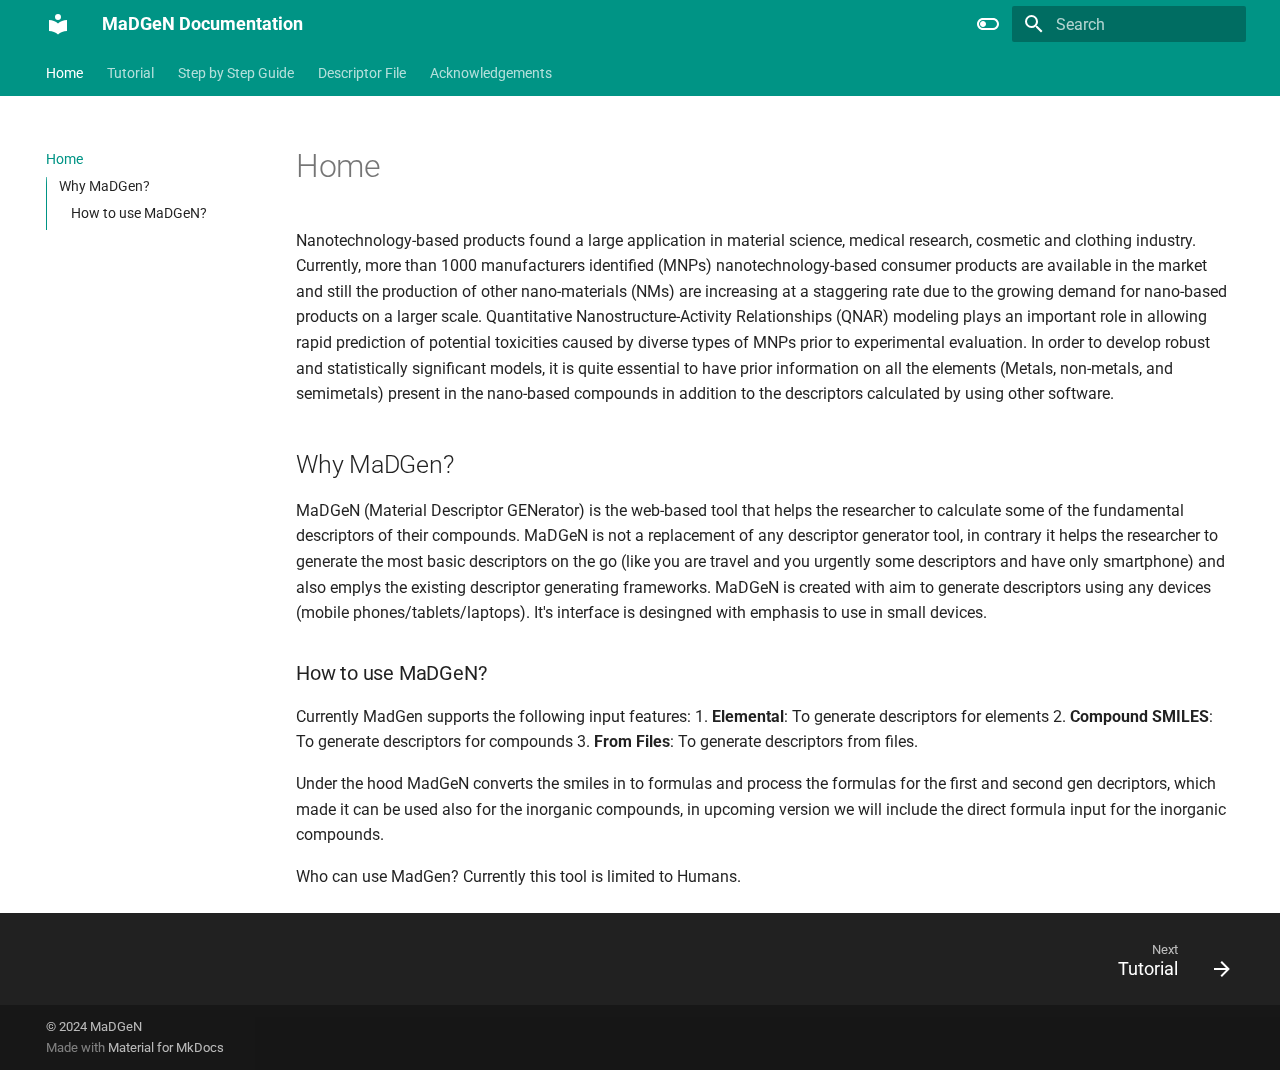
==== index.html @ 638ff525 "Deployed bf3b79b with MkDocs version: 1.6.0" ====
<!doctype html>
<html lang="en" class="no-js">
  <head>
    
      <meta charset="utf-8">
      <meta name="viewport" content="width=device-width,initial-scale=1">
      
      
      
      
      
        <link rel="next" href="tutorial/">
      
      
      <link rel="icon" href="assets/images/favicon.png">
      <meta name="generator" content="mkdocs-1.6.0, mkdocs-material-9.5.33">
    
    
      
        <title>MaDGeN Documentation</title>
      
    
    
      <link rel="stylesheet" href="assets/stylesheets/main.3cba04c6.min.css">
      
        
        <link rel="stylesheet" href="assets/stylesheets/palette.06af60db.min.css">
      
      


    
    
      
    
    
      
        
        
        <link rel="preconnect" href="https://fonts.gstatic.com" crossorigin>
        <link rel="stylesheet" href="https://fonts.googleapis.com/css?family=Roboto:300,300i,400,400i,700,700i%7CRoboto+Mono:400,400i,700,700i&display=fallback">
        <style>:root{--md-text-font:"Roboto";--md-code-font:"Roboto Mono"}</style>
      
    
    
    <script>__md_scope=new URL(".",location),__md_hash=e=>[...e].reduce((e,_)=>(e<<5)-e+_.charCodeAt(0),0),__md_get=(e,_=localStorage,t=__md_scope)=>JSON.parse(_.getItem(t.pathname+"."+e)),__md_set=(e,_,t=localStorage,a=__md_scope)=>{try{t.setItem(a.pathname+"."+e,JSON.stringify(_))}catch(e){}}</script>
    
      

    
    
    
  </head>
  
  
    
    
      
    
    
    
    
    <body dir="ltr" data-md-color-scheme="default" data-md-color-primary="teal" data-md-color-accent="purple">
  
    
    <input class="md-toggle" data-md-toggle="drawer" type="checkbox" id="__drawer" autocomplete="off">
    <input class="md-toggle" data-md-toggle="search" type="checkbox" id="__search" autocomplete="off">
    <label class="md-overlay" for="__drawer"></label>
    <div data-md-component="skip">
      
        
        <a href="#why-madgen" class="md-skip">
          Skip to content
        </a>
      
    </div>
    <div data-md-component="announce">
      
    </div>
    
    
      

<header class="md-header" data-md-component="header">
  <nav class="md-header__inner md-grid" aria-label="Header">
    <a href="." title="MaDGeN Documentation" class="md-header__button md-logo" aria-label="MaDGeN Documentation" data-md-component="logo">
      
  
  <svg xmlns="http://www.w3.org/2000/svg" viewBox="0 0 24 24"><path d="M12 8a3 3 0 0 0 3-3 3 3 0 0 0-3-3 3 3 0 0 0-3 3 3 3 0 0 0 3 3m0 3.54C9.64 9.35 6.5 8 3 8v11c3.5 0 6.64 1.35 9 3.54 2.36-2.19 5.5-3.54 9-3.54V8c-3.5 0-6.64 1.35-9 3.54Z"/></svg>

    </a>
    <label class="md-header__button md-icon" for="__drawer">
      
      <svg xmlns="http://www.w3.org/2000/svg" viewBox="0 0 24 24"><path d="M3 6h18v2H3V6m0 5h18v2H3v-2m0 5h18v2H3v-2Z"/></svg>
    </label>
    <div class="md-header__title" data-md-component="header-title">
      <div class="md-header__ellipsis">
        <div class="md-header__topic">
          <span class="md-ellipsis">
            MaDGeN Documentation
          </span>
        </div>
        <div class="md-header__topic" data-md-component="header-topic">
          <span class="md-ellipsis">
            
              Home
            
          </span>
        </div>
      </div>
    </div>
    
      
        <form class="md-header__option" data-md-component="palette">
  
    
    
    
    <input class="md-option" data-md-color-media="" data-md-color-scheme="default" data-md-color-primary="teal" data-md-color-accent="purple"  aria-label="Switch to dark mode"  type="radio" name="__palette" id="__palette_0">
    
      <label class="md-header__button md-icon" title="Switch to dark mode" for="__palette_1" hidden>
        <svg xmlns="http://www.w3.org/2000/svg" viewBox="0 0 24 24"><path d="M17 6H7c-3.31 0-6 2.69-6 6s2.69 6 6 6h10c3.31 0 6-2.69 6-6s-2.69-6-6-6zm0 10H7c-2.21 0-4-1.79-4-4s1.79-4 4-4h10c2.21 0 4 1.79 4 4s-1.79 4-4 4zM7 9c-1.66 0-3 1.34-3 3s1.34 3 3 3 3-1.34 3-3-1.34-3-3-3z"/></svg>
      </label>
    
  
    
    
    
    <input class="md-option" data-md-color-media="" data-md-color-scheme="slate" data-md-color-primary="teal" data-md-color-accent="lime"  aria-label="Switch to light mode"  type="radio" name="__palette" id="__palette_1">
    
      <label class="md-header__button md-icon" title="Switch to light mode" for="__palette_0" hidden>
        <svg xmlns="http://www.w3.org/2000/svg" viewBox="0 0 24 24"><path d="M17 7H7a5 5 0 0 0-5 5 5 5 0 0 0 5 5h10a5 5 0 0 0 5-5 5 5 0 0 0-5-5m0 8a3 3 0 0 1-3-3 3 3 0 0 1 3-3 3 3 0 0 1 3 3 3 3 0 0 1-3 3Z"/></svg>
      </label>
    
  
</form>
      
    
    
      <script>var media,input,key,value,palette=__md_get("__palette");if(palette&&palette.color){"(prefers-color-scheme)"===palette.color.media&&(media=matchMedia("(prefers-color-scheme: light)"),input=document.querySelector(media.matches?"[data-md-color-media='(prefers-color-scheme: light)']":"[data-md-color-media='(prefers-color-scheme: dark)']"),palette.color.media=input.getAttribute("data-md-color-media"),palette.color.scheme=input.getAttribute("data-md-color-scheme"),palette.color.primary=input.getAttribute("data-md-color-primary"),palette.color.accent=input.getAttribute("data-md-color-accent"));for([key,value]of Object.entries(palette.color))document.body.setAttribute("data-md-color-"+key,value)}</script>
    
    
    
      <label class="md-header__button md-icon" for="__search">
        
        <svg xmlns="http://www.w3.org/2000/svg" viewBox="0 0 24 24"><path d="M9.5 3A6.5 6.5 0 0 1 16 9.5c0 1.61-.59 3.09-1.56 4.23l.27.27h.79l5 5-1.5 1.5-5-5v-.79l-.27-.27A6.516 6.516 0 0 1 9.5 16 6.5 6.5 0 0 1 3 9.5 6.5 6.5 0 0 1 9.5 3m0 2C7 5 5 7 5 9.5S7 14 9.5 14 14 12 14 9.5 12 5 9.5 5Z"/></svg>
      </label>
      <div class="md-search" data-md-component="search" role="dialog">
  <label class="md-search__overlay" for="__search"></label>
  <div class="md-search__inner" role="search">
    <form class="md-search__form" name="search">
      <input type="text" class="md-search__input" name="query" aria-label="Search" placeholder="Search" autocapitalize="off" autocorrect="off" autocomplete="off" spellcheck="false" data-md-component="search-query" required>
      <label class="md-search__icon md-icon" for="__search">
        
        <svg xmlns="http://www.w3.org/2000/svg" viewBox="0 0 24 24"><path d="M9.5 3A6.5 6.5 0 0 1 16 9.5c0 1.61-.59 3.09-1.56 4.23l.27.27h.79l5 5-1.5 1.5-5-5v-.79l-.27-.27A6.516 6.516 0 0 1 9.5 16 6.5 6.5 0 0 1 3 9.5 6.5 6.5 0 0 1 9.5 3m0 2C7 5 5 7 5 9.5S7 14 9.5 14 14 12 14 9.5 12 5 9.5 5Z"/></svg>
        
        <svg xmlns="http://www.w3.org/2000/svg" viewBox="0 0 24 24"><path d="M20 11v2H8l5.5 5.5-1.42 1.42L4.16 12l7.92-7.92L13.5 5.5 8 11h12Z"/></svg>
      </label>
      <nav class="md-search__options" aria-label="Search">
        
        <button type="reset" class="md-search__icon md-icon" title="Clear" aria-label="Clear" tabindex="-1">
          
          <svg xmlns="http://www.w3.org/2000/svg" viewBox="0 0 24 24"><path d="M19 6.41 17.59 5 12 10.59 6.41 5 5 6.41 10.59 12 5 17.59 6.41 19 12 13.41 17.59 19 19 17.59 13.41 12 19 6.41Z"/></svg>
        </button>
      </nav>
      
        <div class="md-search__suggest" data-md-component="search-suggest"></div>
      
    </form>
    <div class="md-search__output">
      <div class="md-search__scrollwrap" tabindex="0" data-md-scrollfix>
        <div class="md-search-result" data-md-component="search-result">
          <div class="md-search-result__meta">
            Initializing search
          </div>
          <ol class="md-search-result__list" role="presentation"></ol>
        </div>
      </div>
    </div>
  </div>
</div>
    
    
  </nav>
  
</header>
    
    <div class="md-container" data-md-component="container">
      
      
        
          
            
<nav class="md-tabs" aria-label="Tabs" data-md-component="tabs">
  <div class="md-grid">
    <ul class="md-tabs__list">
      
        
  
  
    
  
  
    <li class="md-tabs__item md-tabs__item--active">
      <a href="." class="md-tabs__link">
        
  
    
  
  Home

      </a>
    </li>
  

      
        
  
  
  
    <li class="md-tabs__item">
      <a href="tutorial/" class="md-tabs__link">
        
  
    
  
  Tutorial

      </a>
    </li>
  

      
        
  
  
  
    <li class="md-tabs__item">
      <a href="stepguide/" class="md-tabs__link">
        
  
    
  
  Step by Step Guide

      </a>
    </li>
  

      
        
  
  
  
    <li class="md-tabs__item">
      <a href="descriptorfile/" class="md-tabs__link">
        
  
    
  
  Descriptor File

      </a>
    </li>
  

      
        
  
  
  
    <li class="md-tabs__item">
      <a href="acknowledgements/" class="md-tabs__link">
        
  
    
  
  Acknowledgements

      </a>
    </li>
  

      
    </ul>
  </div>
</nav>
          
        
      
      <main class="md-main" data-md-component="main">
        <div class="md-main__inner md-grid">
          
            
              
              <div class="md-sidebar md-sidebar--primary" data-md-component="sidebar" data-md-type="navigation" >
                <div class="md-sidebar__scrollwrap">
                  <div class="md-sidebar__inner">
                    


  


  

<nav class="md-nav md-nav--primary md-nav--lifted md-nav--integrated" aria-label="Navigation" data-md-level="0">
  <label class="md-nav__title" for="__drawer">
    <a href="." title="MaDGeN Documentation" class="md-nav__button md-logo" aria-label="MaDGeN Documentation" data-md-component="logo">
      
  
  <svg xmlns="http://www.w3.org/2000/svg" viewBox="0 0 24 24"><path d="M12 8a3 3 0 0 0 3-3 3 3 0 0 0-3-3 3 3 0 0 0-3 3 3 3 0 0 0 3 3m0 3.54C9.64 9.35 6.5 8 3 8v11c3.5 0 6.64 1.35 9 3.54 2.36-2.19 5.5-3.54 9-3.54V8c-3.5 0-6.64 1.35-9 3.54Z"/></svg>

    </a>
    MaDGeN Documentation
  </label>
  
  <ul class="md-nav__list" data-md-scrollfix>
    
      
      
  
  
    
  
  
  
    <li class="md-nav__item md-nav__item--active">
      
      <input class="md-nav__toggle md-toggle" type="checkbox" id="__toc">
      
      
      
        <label class="md-nav__link md-nav__link--active" for="__toc">
          
  
  <span class="md-ellipsis">
    Home
  </span>
  

          <span class="md-nav__icon md-icon"></span>
        </label>
      
      <a href="." class="md-nav__link md-nav__link--active">
        
  
  <span class="md-ellipsis">
    Home
  </span>
  

      </a>
      
        

<nav class="md-nav md-nav--secondary" aria-label="Table of contents">
  
  
  
  
    <label class="md-nav__title" for="__toc">
      <span class="md-nav__icon md-icon"></span>
      Table of contents
    </label>
    <ul class="md-nav__list" data-md-component="toc" data-md-scrollfix>
      
        <li class="md-nav__item">
  <a href="#why-madgen" class="md-nav__link">
    <span class="md-ellipsis">
      Why MaDGen?
    </span>
  </a>
  
    <nav class="md-nav" aria-label="Why MaDGen?">
      <ul class="md-nav__list">
        
          <li class="md-nav__item">
  <a href="#how-to-use-madgen" class="md-nav__link">
    <span class="md-ellipsis">
      How to use MaDGeN?
    </span>
  </a>
  
</li>
        
      </ul>
    </nav>
  
</li>
      
    </ul>
  
</nav>
      
    </li>
  

    
      
      
  
  
  
  
    <li class="md-nav__item">
      <a href="tutorial/" class="md-nav__link">
        
  
  <span class="md-ellipsis">
    Tutorial
  </span>
  

      </a>
    </li>
  

    
      
      
  
  
  
  
    <li class="md-nav__item">
      <a href="stepguide/" class="md-nav__link">
        
  
  <span class="md-ellipsis">
    Step by Step Guide
  </span>
  

      </a>
    </li>
  

    
      
      
  
  
  
  
    <li class="md-nav__item">
      <a href="descriptorfile/" class="md-nav__link">
        
  
  <span class="md-ellipsis">
    Descriptor File
  </span>
  

      </a>
    </li>
  

    
      
      
  
  
  
  
    <li class="md-nav__item">
      <a href="acknowledgements/" class="md-nav__link">
        
  
  <span class="md-ellipsis">
    Acknowledgements
  </span>
  

      </a>
    </li>
  

    
  </ul>
</nav>
                  </div>
                </div>
              </div>
            
            
          
          
            <div class="md-content" data-md-component="content">
              <article class="md-content__inner md-typeset">
                
                  


  <h1>Home</h1>

<p>Nanotechnology-based products found a large application in material science,
medical research, cosmetic and clothing industry. Currently, more than 1000 manufacturers
identified (MNPs) nanotechnology-based consumer products are available in the market and still
the production of other nano-materials (NMs) are increasing at a staggering rate due to the growing
demand for nano-based products on a larger scale. Quantitative Nanostructure-Activity
Relationships (QNAR) modeling plays an important role in allowing rapid prediction of potential
toxicities caused by diverse types of MNPs prior to experimental evaluation. In order to
develop robust and statistically significant models, it is quite essential to have prior
information on all the elements (Metals, non-metals, and semimetals) present in the nano-based
compounds in addition to the descriptors calculated by using other software.</p>
<h2 id="why-madgen">Why MaDGen?</h2>
<p>MaDGeN (Material Descriptor GENerator) is the web-based tool that helps the researcher to calculate some of the fundamental descriptors of their compounds. MaDGeN is not a replacement of any descriptor generator tool, in contrary it helps the researcher to generate the most basic descriptors on the go (like you are travel and you urgently some descriptors and have only smartphone) and also emplys the existing descriptor generating frameworks.
MaDGeN is created with aim to generate descriptors using any devices (mobile phones/tablets/laptops). It's interface is desingned with emphasis to use in small devices.</p>
<h3 id="how-to-use-madgen">How to use MaDGeN?</h3>
<p>Currently MadGen supports the following input features:
1. <strong>Elemental</strong>: To generate descriptors for elements
2. <strong>Compound SMILES</strong>: To generate descriptors for compounds
3. <strong>From Files</strong>: To generate descriptors from files.</p>
<p>Under the hood MadGeN converts the smiles in to formulas and process the formulas for the first and second gen decriptors, which made it can be used also for the inorganic compounds, in upcoming version we will include the direct formula input for the inorganic compounds.</p>
<p>Who can use MadGen?
Currently this tool is limited to Humans.</p>












                
              </article>
            </div>
          
          
  <script>var tabs=__md_get("__tabs");if(Array.isArray(tabs))e:for(var set of document.querySelectorAll(".tabbed-set")){var tab,labels=set.querySelector(".tabbed-labels");for(tab of tabs)for(var label of labels.getElementsByTagName("label"))if(label.innerText.trim()===tab){var input=document.getElementById(label.htmlFor);input.checked=!0;continue e}}</script>

<script>var target=document.getElementById(location.hash.slice(1));target&&target.name&&(target.checked=target.name.startsWith("__tabbed_"))</script>
        </div>
        
          <button type="button" class="md-top md-icon" data-md-component="top" hidden>
  
  <svg xmlns="http://www.w3.org/2000/svg" viewBox="0 0 24 24"><path d="M13 20h-2V8l-5.5 5.5-1.42-1.42L12 4.16l7.92 7.92-1.42 1.42L13 8v12Z"/></svg>
  Back to top
</button>
        
      </main>
      
        <footer class="md-footer">
  
    
      
      <nav class="md-footer__inner md-grid" aria-label="Footer" >
        
        
          
          <a href="tutorial/" class="md-footer__link md-footer__link--next" aria-label="Next: Tutorial">
            <div class="md-footer__title">
              <span class="md-footer__direction">
                Next
              </span>
              <div class="md-ellipsis">
                Tutorial
              </div>
            </div>
            <div class="md-footer__button md-icon">
              
              <svg xmlns="http://www.w3.org/2000/svg" viewBox="0 0 24 24"><path d="M4 11v2h12l-5.5 5.5 1.42 1.42L19.84 12l-7.92-7.92L10.5 5.5 16 11H4Z"/></svg>
            </div>
          </a>
        
      </nav>
    
  
  <div class="md-footer-meta md-typeset">
    <div class="md-footer-meta__inner md-grid">
      <div class="md-copyright">
  
    <div class="md-copyright__highlight">
      &copy; 2024 <a href="" target="_blank" rel="noopener">MaDGeN</a>

    </div>
  
  
    Made with
    <a href="https://squidfunk.github.io/mkdocs-material/" target="_blank" rel="noopener">
      Material for MkDocs
    </a>
  
</div>
      
    </div>
  </div>
</footer>
      
    </div>
    <div class="md-dialog" data-md-component="dialog">
      <div class="md-dialog__inner md-typeset"></div>
    </div>
    
    
    <script id="__config" type="application/json">{"base": ".", "features": ["navigation.tabs", "navigation.sections", "navigation.footer", "toc.integrate", "navigation.top", "search.suggest", "search.highlight", "header.autohide", "announce.dismiss", "content.tabs.link", "content.code.annotation", "content.code.copy"], "search": "assets/javascripts/workers/search.b8dbb3d2.min.js", "translations": {"clipboard.copied": "Copied to clipboard", "clipboard.copy": "Copy to clipboard", "search.result.more.one": "1 more on this page", "search.result.more.other": "# more on this page", "search.result.none": "No matching documents", "search.result.one": "1 matching document", "search.result.other": "# matching documents", "search.result.placeholder": "Type to start searching", "search.result.term.missing": "Missing", "select.version": "Select version"}}</script>
    
    
      <script src="assets/javascripts/bundle.af256bd8.min.js"></script>
      
    
  </body>
</html>
---- assets/stylesheets/main.3cba04c6.min.css ----
@charset "UTF-8";html{-webkit-text-size-adjust:none;-moz-text-size-adjust:none;text-size-adjust:none;box-sizing:border-box}*,:after,:before{box-sizing:inherit}@media (prefers-reduced-motion){*,:after,:before{transition:none!important}}body{margin:0}a,button,input,label{-webkit-tap-highlight-color:transparent}a{color:inherit;text-decoration:none}hr{border:0;box-sizing:initial;display:block;height:.05rem;overflow:visible;padding:0}small{font-size:80%}sub,sup{line-height:1em}img{border-style:none}table{border-collapse:initial;border-spacing:0}td,th{font-weight:400;vertical-align:top}button{background:#0000;border:0;font-family:inherit;font-size:inherit;margin:0;padding:0}input{border:0;outline:none}:root{--md-primary-fg-color:#4051b5;--md-primary-fg-color--light:#5d6cc0;--md-primary-fg-color--dark:#303fa1;--md-primary-bg-color:#fff;--md-primary-bg-color--light:#ffffffb3;--md-accent-fg-color:#526cfe;--md-accent-fg-color--transparent:#526cfe1a;--md-accent-bg-color:#fff;--md-accent-bg-color--light:#ffffffb3}[data-md-color-scheme=default]{color-scheme:light}[data-md-color-scheme=default] img[src$="#gh-dark-mode-only"],[data-md-color-scheme=default] img[src$="#only-dark"]{display:none}:root,[data-md-color-scheme=default]{--md-hue:225deg;--md-default-fg-color:#000000de;--md-default-fg-color--light:#0000008a;--md-default-fg-color--lighter:#00000052;--md-default-fg-color--lightest:#00000012;--md-default-bg-color:#fff;--md-default-bg-color--light:#ffffffb3;--md-default-bg-color--lighter:#ffffff4d;--md-default-bg-color--lightest:#ffffff1f;--md-code-fg-color:#36464e;--md-code-bg-color:#f5f5f5;--md-code-hl-color:#4287ff;--md-code-hl-color--light:#4287ff1a;--md-code-hl-number-color:#d52a2a;--md-code-hl-special-color:#db1457;--md-code-hl-function-color:#a846b9;--md-code-hl-constant-color:#6e59d9;--md-code-hl-keyword-color:#3f6ec6;--md-code-hl-string-color:#1c7d4d;--md-code-hl-name-color:var(--md-code-fg-color);--md-code-hl-operator-color:var(--md-default-fg-color--light);--md-code-hl-punctuation-color:var(--md-default-fg-color--light);--md-code-hl-comment-color:var(--md-default-fg-color--light);--md-code-hl-generic-color:var(--md-default-fg-color--light);--md-code-hl-variable-color:var(--md-default-fg-color--light);--md-typeset-color:var(--md-default-fg-color);--md-typeset-a-color:var(--md-primary-fg-color);--md-typeset-del-color:#f5503d26;--md-typeset-ins-color:#0bd57026;--md-typeset-kbd-color:#fafafa;--md-typeset-kbd-accent-color:#fff;--md-typeset-kbd-border-color:#b8b8b8;--md-typeset-mark-color:#ffff0080;--md-typeset-table-color:#0000001f;--md-typeset-table-color--light:rgba(0,0,0,.035);--md-admonition-fg-color:var(--md-default-fg-color);--md-admonition-bg-color:var(--md-default-bg-color);--md-warning-fg-color:#000000de;--md-warning-bg-color:#ff9;--md-footer-fg-color:#fff;--md-footer-fg-color--light:#ffffffb3;--md-footer-fg-color--lighter:#ffffff73;--md-footer-bg-color:#000000de;--md-footer-bg-color--dark:#00000052;--md-shadow-z1:0 0.2rem 0.5rem #0000000d,0 0 0.05rem #0000001a;--md-shadow-z2:0 0.2rem 0.5rem #0000001a,0 0 0.05rem #00000040;--md-shadow-z3:0 0.2rem 0.5rem #0003,0 0 0.05rem #00000059}.md-icon svg{fill:currentcolor;display:block;height:1.2rem;width:1.2rem}body{-webkit-font-smoothing:antialiased;-moz-osx-font-smoothing:grayscale;--md-text-font-family:var(--md-text-font,_),-apple-system,BlinkMacSystemFont,Helvetica,Arial,sans-serif;--md-code-font-family:var(--md-code-font,_),SFMono-Regular,Consolas,Menlo,monospace}aside,body,input{font-feature-settings:"kern","liga";color:var(--md-typeset-color);font-family:var(--md-text-font-family)}code,kbd,pre{font-feature-settings:"kern";font-family:var(--md-code-font-family)}:root{--md-typeset-table-sort-icon:url('data:image/svg+xml;charset=utf-8,<svg xmlns="http://www.w3.org/2000/svg" viewBox="0 0 24 24"><path d="m18 21-4-4h3V7h-3l4-4 4 4h-3v10h3M2 19v-2h10v2M2 13v-2h7v2M2 7V5h4v2H2Z"/></svg>');--md-typeset-table-sort-icon--asc:url('data:image/svg+xml;charset=utf-8,<svg xmlns="http://www.w3.org/2000/svg" viewBox="0 0 24 24"><path d="M19 17h3l-4 4-4-4h3V3h2M2 17h10v2H2M6 5v2H2V5m0 6h7v2H2v-2Z"/></svg>');--md-typeset-table-sort-icon--desc:url('data:image/svg+xml;charset=utf-8,<svg xmlns="http://www.w3.org/2000/svg" viewBox="0 0 24 24"><path d="M19 7h3l-4-4-4 4h3v14h2M2 17h10v2H2M6 5v2H2V5m0 6h7v2H2v-2Z"/></svg>')}.md-typeset{-webkit-print-color-adjust:exact;color-adjust:exact;font-size:.8rem;line-height:1.6}@media print{.md-typeset{font-size:.68rem}}.md-typeset blockquote,.md-typeset dl,.md-typeset figure,.md-typeset ol,.md-typeset pre,.md-typeset ul{margin-bottom:1em;margin-top:1em}.md-typeset h1{color:var(--md-default-fg-color--light);font-size:2em;line-height:1.3;margin:0 0 1.25em}.md-typeset h1,.md-typeset h2{font-weight:300;letter-spacing:-.01em}.md-typeset h2{font-size:1.5625em;line-height:1.4;margin:1.6em 0 .64em}.md-typeset h3{font-size:1.25em;font-weight:400;letter-spacing:-.01em;line-height:1.5;margin:1.6em 0 .8em}.md-typeset h2+h3{margin-top:.8em}.md-typeset h4{font-weight:700;letter-spacing:-.01em;margin:1em 0}.md-typeset h5,.md-typeset h6{color:var(--md-default-fg-color--light);font-size:.8em;font-weight:700;letter-spacing:-.01em;margin:1.25em 0}.md-typeset h5{text-transform:uppercase}.md-typeset hr{border-bottom:.05rem solid var(--md-default-fg-color--lightest);display:flow-root;margin:1.5em 0}.md-typeset a{color:var(--md-typeset-a-color);word-break:break-word}.md-typeset a,.md-typeset a:before{transition:color 125ms}.md-typeset a:focus,.md-typeset a:hover{color:var(--md-accent-fg-color)}.md-typeset a:focus code,.md-typeset a:hover code{background-color:var(--md-accent-fg-color--transparent)}.md-typeset a code{color:currentcolor;transition:background-color 125ms}.md-typeset a.focus-visible{outline-color:var(--md-accent-fg-color);outline-offset:.2rem}.md-typeset code,.md-typeset kbd,.md-typeset pre{color:var(--md-code-fg-color);direction:ltr;font-variant-ligatures:none}@media print{.md-typeset code,.md-typeset kbd,.md-typeset pre{white-space:pre-wrap}}.md-typeset code{background-color:var(--md-code-bg-color);border-radius:.1rem;-webkit-box-decoration-break:clone;box-decoration-break:clone;font-size:.85em;padding:0 .2941176471em;word-break:break-word}.md-typeset code:not(.focus-visible){-webkit-tap-highlight-color:transparent;outline:none}.md-typeset pre{display:flow-root;line-height:1.4;position:relative}.md-typeset pre>code{-webkit-box-decoration-break:slice;box-decoration-break:slice;box-shadow:none;display:block;margin:0;outline-color:var(--md-accent-fg-color);overflow:auto;padding:.7720588235em 1.1764705882em;scrollbar-color:var(--md-default-fg-color--lighter) #0000;scrollbar-width:thin;touch-action:auto;word-break:normal}.md-typeset pre>code:hover{scrollbar-color:var(--md-accent-fg-color) #0000}.md-typeset pre>code::-webkit-scrollbar{height:.2rem;width:.2rem}.md-typeset pre>code::-webkit-scrollbar-thumb{background-color:var(--md-default-fg-color--lighter)}.md-typeset pre>code::-webkit-scrollbar-thumb:hover{background-color:var(--md-accent-fg-color)}.md-typeset kbd{background-color:var(--md-typeset-kbd-color);border-radius:.1rem;box-shadow:0 .1rem 0 .05rem var(--md-typeset-kbd-border-color),0 .1rem 0 var(--md-typeset-kbd-border-color),0 -.1rem .2rem var(--md-typeset-kbd-accent-color) inset;color:var(--md-default-fg-color);display:inline-block;font-size:.75em;padding:0 .6666666667em;vertical-align:text-top;word-break:break-word}.md-typeset mark{background-color:var(--md-typeset-mark-color);-webkit-box-decoration-break:clone;box-decoration-break:clone;color:inherit;word-break:break-word}.md-typeset abbr{border-bottom:.05rem dotted var(--md-default-fg-color--light);cursor:help;text-decoration:none}.md-typeset small{opacity:.75}[dir=ltr] .md-typeset sub,[dir=ltr] .md-typeset sup{margin-left:.078125em}[dir=rtl] .md-typeset sub,[dir=rtl] .md-typeset sup{margin-right:.078125em}[dir=ltr] .md-typeset blockquote{padding-left:.6rem}[dir=rtl] .md-typeset blockquote{padding-right:.6rem}[dir=ltr] .md-typeset blockquote{border-left:.2rem solid var(--md-default-fg-color--lighter)}[dir=rtl] .md-typeset blockquote{border-right:.2rem solid var(--md-default-fg-color--lighter)}.md-typeset blockquote{color:var(--md-default-fg-color--light);margin-left:0;margin-right:0}.md-typeset ul{list-style-type:disc}[dir=ltr] .md-typeset ol,[dir=ltr] .md-typeset ul{margin-left:.625em}[dir=rtl] .md-typeset ol,[dir=rtl] .md-typeset ul{margin-right:.625em}.md-typeset ol,.md-typeset ul{padding:0}.md-typeset ol:not([hidden]),.md-typeset ul:not([hidden]){display:flow-root}.md-typeset ol ol,.md-typeset ul ol{list-style-type:lower-alpha}.md-typeset ol ol ol,.md-typeset ul ol ol{list-style-type:lower-roman}[dir=ltr] .md-typeset ol li,[dir=ltr] .md-typeset ul li{margin-left:1.25em}[dir=rtl] .md-typeset ol li,[dir=rtl] .md-typeset ul li{margin-right:1.25em}.md-typeset ol li,.md-typeset ul li{margin-bottom:.5em}.md-typeset ol li blockquote,.md-typeset ol li p,.md-typeset ul li blockquote,.md-typeset ul li p{margin:.5em 0}.md-typeset ol li:last-child,.md-typeset ul li:last-child{margin-bottom:0}[dir=ltr] .md-typeset ol li ol,[dir=ltr] .md-typeset ol li ul,[dir=ltr] .md-typeset ul li ol,[dir=ltr] .md-typeset ul li ul{margin-left:.625em}[dir=rtl] .md-typeset ol li ol,[dir=rtl] .md-typeset ol li ul,[dir=rtl] .md-typeset ul li ol,[dir=rtl] .md-typeset ul li ul{margin-right:.625em}.md-typeset ol li ol,.md-typeset ol li ul,.md-typeset ul li ol,.md-typeset ul li ul{margin-bottom:.5em;margin-top:.5em}[dir=ltr] .md-typeset dd{margin-left:1.875em}[dir=rtl] .md-typeset dd{margin-right:1.875em}.md-typeset dd{margin-bottom:1.5em;margin-top:1em}.md-typeset img,.md-typeset svg,.md-typeset video{height:auto;max-width:100%}.md-typeset img[align=left]{margin:1em 1em 1em 0}.md-typeset img[align=right]{margin:1em 0 1em 1em}.md-typeset img[align]:only-child{margin-top:0}.md-typeset figure{display:flow-root;margin:1em auto;max-width:100%;text-align:center;width:-moz-fit-content;width:fit-content}.md-typeset figure img{display:block;margin:0 auto}.md-typeset figcaption{font-style:italic;margin:1em auto;max-width:24rem}.md-typeset iframe{max-width:100%}.md-typeset table:not([class]){background-color:var(--md-default-bg-color);border:.05rem solid var(--md-typeset-table-color);border-radius:.1rem;display:inline-block;font-size:.64rem;max-width:100%;overflow:auto;touch-action:auto}@media print{.md-typeset table:not([class]){display:table}}.md-typeset table:not([class])+*{margin-top:1.5em}.md-typeset table:not([class]) td>:first-child,.md-typeset table:not([class]) th>:first-child{margin-top:0}.md-typeset table:not([class]) td>:last-child,.md-typeset table:not([class]) th>:last-child{margin-bottom:0}.md-typeset table:not([class]) td:not([align]),.md-typeset table:not([class]) th:not([align]){text-align:left}[dir=rtl] .md-typeset table:not([class]) td:not([align]),[dir=rtl] .md-typeset table:not([class]) th:not([align]){text-align:right}.md-typeset table:not([class]) th{font-weight:700;min-width:5rem;padding:.9375em 1.25em;vertical-align:top}.md-typeset table:not([class]) td{border-top:.05rem solid var(--md-typeset-table-color);padding:.9375em 1.25em;vertical-align:top}.md-typeset table:not([class]) tbody tr{transition:background-color 125ms}.md-typeset table:not([class]) tbody tr:hover{background-color:var(--md-typeset-table-color--light);box-shadow:0 .05rem 0 var(--md-default-bg-color) inset}.md-typeset table:not([class]) a{word-break:normal}.md-typeset table th[role=columnheader]{cursor:pointer}[dir=ltr] .md-typeset table th[role=columnheader]:after{margin-left:.5em}[dir=rtl] .md-typeset table th[role=columnheader]:after{margin-right:.5em}.md-typeset table th[role=columnheader]:after{content:"";display:inline-block;height:1.2em;-webkit-mask-image:var(--md-typeset-table-sort-icon);mask-image:var(--md-typeset-table-sort-icon);-webkit-mask-repeat:no-repeat;mask-repeat:no-repeat;-webkit-mask-size:contain;mask-size:contain;transition:background-color 125ms;vertical-align:text-bottom;width:1.2em}.md-typeset table th[role=columnheader]:hover:after{background-color:var(--md-default-fg-color--lighter)}.md-typeset table th[role=columnheader][aria-sort=ascending]:after{background-color:var(--md-default-fg-color--light);-webkit-mask-image:var(--md-typeset-table-sort-icon--asc);mask-image:var(--md-typeset-table-sort-icon--asc)}.md-typeset table th[role=columnheader][aria-sort=descending]:after{background-color:var(--md-default-fg-color--light);-webkit-mask-image:var(--md-typeset-table-sort-icon--desc);mask-image:var(--md-typeset-table-sort-icon--desc)}.md-typeset__scrollwrap{margin:1em -.8rem;overflow-x:auto;touch-action:auto}.md-typeset__table{display:inline-block;margin-bottom:.5em;padding:0 .8rem}@media print{.md-typeset__table{display:block}}html .md-typeset__table table{display:table;margin:0;overflow:hidden;width:100%}@media screen and (max-width:44.984375em){.md-content__inner>pre{margin:1em -.8rem}.md-content__inner>pre code{border-radius:0}}.md-typeset .md-author{border-radius:100%;display:block;flex-shrink:0;height:1.6rem;overflow:hidden;position:relative;transition:color 125ms,transform 125ms;width:1.6rem}.md-typeset .md-author img{display:block}.md-typeset .md-author--more{background:var(--md-default-fg-color--lightest);color:var(--md-default-fg-color--lighter);font-size:.6rem;font-weight:700;line-height:1.6rem;text-align:center}.md-typeset .md-author--long{height:2.4rem;width:2.4rem}.md-typeset a.md-author{transform:scale(1)}.md-typeset a.md-author img{border-radius:100%;filter:grayscale(100%) opacity(75%);transition:filter 125ms}.md-typeset a.md-author:focus,.md-typeset a.md-author:hover{transform:scale(1.1);z-index:1}.md-typeset a.md-author:focus img,.md-typeset a.md-author:hover img{filter:grayscale(0)}.md-banner{background-color:var(--md-footer-bg-color);color:var(--md-footer-fg-color);overflow:auto}@media print{.md-banner{display:none}}.md-banner--warning{background-color:var(--md-warning-bg-color);color:var(--md-warning-fg-color)}.md-banner__inner{font-size:.7rem;margin:.6rem auto;padding:0 .8rem}[dir=ltr] .md-banner__button{float:right}[dir=rtl] .md-banner__button{float:left}.md-banner__button{color:inherit;cursor:pointer;transition:opacity .25s}.no-js .md-banner__button{display:none}.md-banner__button:hover{opacity:.7}html{font-size:125%;height:100%;overflow-x:hidden}@media screen and (min-width:100em){html{font-size:137.5%}}@media screen and (min-width:125em){html{font-size:150%}}body{background-color:var(--md-default-bg-color);display:flex;flex-direction:column;font-size:.5rem;min-height:100%;position:relative;width:100%}@media print{body{display:block}}@media screen and (max-width:59.984375em){body[data-md-scrolllock]{position:fixed}}.md-grid{margin-left:auto;margin-right:auto;max-width:61rem}.md-container{display:flex;flex-direction:column;flex-grow:1}@media print{.md-container{display:block}}.md-main{flex-grow:1}.md-main__inner{display:flex;height:100%;margin-top:1.5rem}.md-ellipsis{overflow:hidden;text-overflow:ellipsis}.md-toggle{display:none}.md-option{height:0;opacity:0;position:absolute;width:0}.md-option:checked+label:not([hidden]){display:block}.md-option.focus-visible+label{outline-color:var(--md-accent-fg-color);outline-style:auto}.md-skip{background-color:var(--md-default-fg-color);border-radius:.1rem;color:var(--md-default-bg-color);font-size:.64rem;margin:.5rem;opacity:0;outline-color:var(--md-accent-fg-color);padding:.3rem .5rem;position:fixed;transform:translateY(.4rem);z-index:-1}.md-skip:focus{opacity:1;transform:translateY(0);transition:transform .25s cubic-bezier(.4,0,.2,1),opacity 175ms 75ms;z-index:10}@page{margin:25mm}:root{--md-clipboard-icon:url('data:image/svg+xml;charset=utf-8,<svg xmlns="http://www.w3.org/2000/svg" viewBox="0 0 24 24"><path d="M19 21H8V7h11m0-2H8a2 2 0 0 0-2 2v14a2 2 0 0 0 2 2h11a2 2 0 0 0 2-2V7a2 2 0 0 0-2-2m-3-4H4a2 2 0 0 0-2 2v14h2V3h12V1Z"/></svg>')}.md-clipboard{border-radius:.1rem;color:var(--md-default-fg-color--lightest);cursor:pointer;height:1.5em;outline-color:var(--md-accent-fg-color);outline-offset:.1rem;position:absolute;right:.5em;top:.5em;transition:color .25s;width:1.5em;z-index:1}@media print{.md-clipboard{display:none}}.md-clipboard:not(.focus-visible){-webkit-tap-highlight-color:transparent;outline:none}:hover>.md-clipboard{color:var(--md-default-fg-color--light)}.md-clipboard:focus,.md-clipboard:hover{color:var(--md-accent-fg-color)}.md-clipboard:after{background-color:currentcolor;content:"";display:block;height:1.125em;margin:0 auto;-webkit-mask-image:var(--md-clipboard-icon);mask-image:var(--md-clipboard-icon);-webkit-mask-position:center;mask-position:center;-webkit-mask-repeat:no-repeat;mask-repeat:no-repeat;-webkit-mask-size:contain;mask-size:contain;width:1.125em}.md-clipboard--inline{cursor:pointer}.md-clipboard--inline code{transition:color .25s,background-color .25s}.md-clipboard--inline:focus code,.md-clipboard--inline:hover code{background-color:var(--md-accent-fg-color--transparent);color:var(--md-accent-fg-color)}.md-typeset .md-code__content{display:grid}@keyframes consent{0%{opacity:0;transform:translateY(100%)}to{opacity:1;transform:translateY(0)}}@keyframes overlay{0%{opacity:0}to{opacity:1}}.md-consent__overlay{animation:overlay .25s both;-webkit-backdrop-filter:blur(.1rem);backdrop-filter:blur(.1rem);background-color:#0000008a;height:100%;opacity:1;position:fixed;top:0;width:100%;z-index:5}.md-consent__inner{animation:consent .5s cubic-bezier(.1,.7,.1,1) both;background-color:var(--md-default-bg-color);border:0;border-radius:.1rem;bottom:0;box-shadow:0 0 .2rem #0000001a,0 .2rem .4rem #0003;max-height:100%;overflow:auto;padding:0;position:fixed;width:100%;z-index:5}.md-consent__form{padding:.8rem}.md-consent__settings{display:none;margin:1em 0}input:checked+.md-consent__settings{display:block}.md-consent__controls{margin-bottom:.8rem}.md-typeset .md-consent__controls .md-button{display:inline}@media screen and (max-width:44.984375em){.md-typeset .md-consent__controls .md-button{display:block;margin-top:.4rem;text-align:center;width:100%}}.md-consent label{cursor:pointer}.md-content{flex-grow:1;min-width:0}.md-content__inner{margin:0 .8rem 1.2rem;padding-top:.6rem}@media screen and (min-width:76.25em){[dir=ltr] .md-sidebar--primary:not([hidden])~.md-content>.md-content__inner{margin-left:1.2rem}[dir=ltr] .md-sidebar--secondary:not([hidden])~.md-content>.md-content__inner,[dir=rtl] .md-sidebar--primary:not([hidden])~.md-content>.md-content__inner{margin-right:1.2rem}[dir=rtl] .md-sidebar--secondary:not([hidden])~.md-content>.md-content__inner{margin-left:1.2rem}}.md-content__inner:before{content:"";display:block;height:.4rem}.md-content__inner>:last-child{margin-bottom:0}[dir=ltr] .md-content__button{float:right}[dir=rtl] .md-content__button{float:left}[dir=ltr] .md-content__button{margin-left:.4rem}[dir=rtl] .md-content__button{margin-right:.4rem}.md-content__button{margin:.4rem 0;padding:0}@media print{.md-content__button{display:none}}.md-typeset .md-content__button{color:var(--md-default-fg-color--lighter)}.md-content__button svg{display:inline;vertical-align:top}[dir=rtl] .md-content__button svg{transform:scaleX(-1)}[dir=ltr] .md-dialog{right:.8rem}[dir=rtl] .md-dialog{left:.8rem}.md-dialog{background-color:var(--md-default-fg-color);border-radius:.1rem;bottom:.8rem;box-shadow:var(--md-shadow-z3);min-width:11.1rem;opacity:0;padding:.4rem .6rem;pointer-events:none;position:fixed;transform:translateY(100%);transition:transform 0ms .4s,opacity .4s;z-index:4}@media print{.md-dialog{display:none}}.md-dialog--active{opacity:1;pointer-events:auto;transform:translateY(0);transition:transform .4s cubic-bezier(.075,.85,.175,1),opacity .4s}.md-dialog__inner{color:var(--md-default-bg-color);font-size:.7rem}.md-feedback{margin:2em 0 1em;text-align:center}.md-feedback fieldset{border:none;margin:0;padding:0}.md-feedback__title{font-weight:700;margin:1em auto}.md-feedback__inner{position:relative}.md-feedback__list{display:flex;flex-wrap:wrap;place-content:baseline center;position:relative}.md-feedback__list:hover .md-icon:not(:disabled){color:var(--md-default-fg-color--lighter)}:disabled .md-feedback__list{min-height:1.8rem}.md-feedback__icon{color:var(--md-default-fg-color--light);cursor:pointer;flex-shrink:0;margin:0 .1rem;transition:color 125ms}.md-feedback__icon:not(:disabled).md-icon:hover{color:var(--md-accent-fg-color)}.md-feedback__icon:disabled{color:var(--md-default-fg-color--lightest);pointer-events:none}.md-feedback__note{opacity:0;position:relative;transform:translateY(.4rem);transition:transform .4s cubic-bezier(.1,.7,.1,1),opacity .15s}.md-feedback__note>*{margin:0 auto;max-width:16rem}:disabled .md-feedback__note{opacity:1;transform:translateY(0)}.md-footer{background-color:var(--md-footer-bg-color);color:var(--md-footer-fg-color)}@media print{.md-footer{display:none}}.md-footer__inner{justify-content:space-between;overflow:auto;padding:.2rem}.md-footer__inner:not([hidden]){display:flex}.md-footer__link{align-items:end;display:flex;flex-grow:0.01;margin-bottom:.4rem;margin-top:1rem;max-width:100%;outline-color:var(--md-accent-fg-color);overflow:hidden;transition:opacity .25s}.md-footer__link:focus,.md-footer__link:hover{opacity:.7}[dir=rtl] .md-footer__link svg{transform:scaleX(-1)}@media screen and (max-width:44.984375em){.md-footer__link--prev{flex-shrink:0}.md-footer__link--prev .md-footer__title{display:none}}[dir=ltr] .md-footer__link--next{margin-left:auto}[dir=rtl] .md-footer__link--next{margin-right:auto}.md-footer__link--next{text-align:right}[dir=rtl] .md-footer__link--next{text-align:left}.md-footer__title{flex-grow:1;font-size:.9rem;margin-bottom:.7rem;max-width:calc(100% - 2.4rem);padding:0 1rem;white-space:nowrap}.md-footer__button{margin:.2rem;padding:.4rem}.md-footer__direction{font-size:.64rem;opacity:.7}.md-footer-meta{background-color:var(--md-footer-bg-color--dark)}.md-footer-meta__inner{display:flex;flex-wrap:wrap;justify-content:space-between;padding:.2rem}html .md-footer-meta.md-typeset a{color:var(--md-footer-fg-color--light)}html .md-footer-meta.md-typeset a:focus,html .md-footer-meta.md-typeset a:hover{color:var(--md-footer-fg-color)}.md-copyright{color:var(--md-footer-fg-color--lighter);font-size:.64rem;margin:auto .6rem;padding:.4rem 0;width:100%}@media screen and (min-width:45em){.md-copyright{width:auto}}.md-copyright__highlight{color:var(--md-footer-fg-color--light)}.md-social{display:inline-flex;gap:.2rem;margin:0 .4rem;padding:.2rem 0 .6rem}@media screen and (min-width:45em){.md-social{padding:.6rem 0}}.md-social__link{display:inline-block;height:1.6rem;text-align:center;width:1.6rem}.md-social__link:before{line-height:1.9}.md-social__link svg{fill:currentcolor;max-height:.8rem;vertical-align:-25%}.md-typeset .md-button{border:.1rem solid;border-radius:.1rem;color:var(--md-primary-fg-color);cursor:pointer;display:inline-block;font-weight:700;padding:.625em 2em;transition:color 125ms,background-color 125ms,border-color 125ms}.md-typeset .md-button--primary{background-color:var(--md-primary-fg-color);border-color:var(--md-primary-fg-color);color:var(--md-primary-bg-color)}.md-typeset .md-button:focus,.md-typeset .md-button:hover{background-color:var(--md-accent-fg-color);border-color:var(--md-accent-fg-color);color:var(--md-accent-bg-color)}[dir=ltr] .md-typeset .md-input{border-top-left-radius:.1rem}[dir=ltr] .md-typeset .md-input,[dir=rtl] .md-typeset .md-input{border-top-right-radius:.1rem}[dir=rtl] .md-typeset .md-input{border-top-left-radius:.1rem}.md-typeset .md-input{border-bottom:.1rem solid var(--md-default-fg-color--lighter);box-shadow:var(--md-shadow-z1);font-size:.8rem;height:1.8rem;padding:0 .6rem;transition:border .25s,box-shadow .25s}.md-typeset .md-input:focus,.md-typeset .md-input:hover{border-bottom-color:var(--md-accent-fg-color);box-shadow:var(--md-shadow-z2)}.md-typeset .md-input--stretch{width:100%}.md-header{background-color:var(--md-primary-fg-color);box-shadow:0 0 .2rem #0000,0 .2rem .4rem #0000;color:var(--md-primary-bg-color);display:block;left:0;position:sticky;right:0;top:0;z-index:4}@media print{.md-header{display:none}}.md-header[hidden]{transform:translateY(-100%);transition:transform .25s cubic-bezier(.8,0,.6,1),box-shadow .25s}.md-header--shadow{box-shadow:0 0 .2rem #0000001a,0 .2rem .4rem #0003;transition:transform .25s cubic-bezier(.1,.7,.1,1),box-shadow .25s}.md-header__inner{align-items:center;display:flex;padding:0 .2rem}.md-header__button{color:currentcolor;cursor:pointer;margin:.2rem;outline-color:var(--md-accent-fg-color);padding:.4rem;position:relative;transition:opacity .25s;vertical-align:middle;z-index:1}.md-header__button:hover{opacity:.7}.md-header__button:not([hidden]){display:inline-block}.md-header__button:not(.focus-visible){-webkit-tap-highlight-color:transparent;outline:none}.md-header__button.md-logo{margin:.2rem;padding:.4rem}@media screen and (max-width:76.234375em){.md-header__button.md-logo{display:none}}.md-header__button.md-logo img,.md-header__button.md-logo svg{fill:currentcolor;display:block;height:1.2rem;width:auto}@media screen and (min-width:60em){.md-header__button[for=__search]{display:none}}.no-js .md-header__button[for=__search]{display:none}[dir=rtl] .md-header__button[for=__search] svg{transform:scaleX(-1)}@media screen and (min-width:76.25em){.md-header__button[for=__drawer]{display:none}}.md-header__topic{display:flex;max-width:100%;position:absolute;transition:transform .4s cubic-bezier(.1,.7,.1,1),opacity .15s;white-space:nowrap}.md-header__topic+.md-header__topic{opacity:0;pointer-events:none;transform:translateX(1.25rem);transition:transform .4s cubic-bezier(1,.7,.1,.1),opacity .15s;z-index:-1}[dir=rtl] .md-header__topic+.md-header__topic{transform:translateX(-1.25rem)}.md-header__topic:first-child{font-weight:700}[dir=ltr] .md-header__title{margin-left:1rem;margin-right:.4rem}[dir=rtl] .md-header__title{margin-left:.4rem;margin-right:1rem}.md-header__title{flex-grow:1;font-size:.9rem;height:2.4rem;line-height:2.4rem}.md-header__title--active .md-header__topic{opacity:0;pointer-events:none;transform:translateX(-1.25rem);transition:transform .4s cubic-bezier(1,.7,.1,.1),opacity .15s;z-index:-1}[dir=rtl] .md-header__title--active .md-header__topic{transform:translateX(1.25rem)}.md-header__title--active .md-header__topic+.md-header__topic{opacity:1;pointer-events:auto;transform:translateX(0);transition:transform .4s cubic-bezier(.1,.7,.1,1),opacity .15s;z-index:0}.md-header__title>.md-header__ellipsis{height:100%;position:relative;width:100%}.md-header__option{display:flex;flex-shrink:0;max-width:100%;transition:max-width 0ms .25s,opacity .25s .25s;white-space:nowrap}[data-md-toggle=search]:checked~.md-header .md-header__option{max-width:0;opacity:0;transition:max-width 0ms,opacity 0ms}.md-header__option>input{bottom:0}.md-header__source{display:none}@media screen and (min-width:60em){[dir=ltr] .md-header__source{margin-left:1rem}[dir=rtl] .md-header__source{margin-right:1rem}.md-header__source{display:block;max-width:11.7rem;width:11.7rem}}@media screen and (min-width:76.25em){[dir=ltr] .md-header__source{margin-left:1.4rem}[dir=rtl] .md-header__source{margin-right:1.4rem}}.md-meta{color:var(--md-default-fg-color--light);font-size:.7rem;line-height:1.3}.md-meta__list{display:inline-flex;flex-wrap:wrap;list-style:none;margin:0;padding:0}.md-meta__item:not(:last-child):after{content:"·";margin-left:.2rem;margin-right:.2rem}.md-meta__link{color:var(--md-typeset-a-color)}.md-meta__link:focus,.md-meta__link:hover{color:var(--md-accent-fg-color)}.md-draft{background-color:#ff1744;border-radius:.125em;color:#fff;display:inline-block;font-weight:700;padding-left:.5714285714em;padding-right:.5714285714em}:root{--md-nav-icon--prev:url('data:image/svg+xml;charset=utf-8,<svg xmlns="http://www.w3.org/2000/svg" viewBox="0 0 24 24"><path d="M20 11v2H8l5.5 5.5-1.42 1.42L4.16 12l7.92-7.92L13.5 5.5 8 11h12Z"/></svg>');--md-nav-icon--next:url('data:image/svg+xml;charset=utf-8,<svg xmlns="http://www.w3.org/2000/svg" viewBox="0 0 24 24"><path d="M8.59 16.58 13.17 12 8.59 7.41 10 6l6 6-6 6-1.41-1.42Z"/></svg>');--md-toc-icon:url('data:image/svg+xml;charset=utf-8,<svg xmlns="http://www.w3.org/2000/svg" viewBox="0 0 24 24"><path d="M3 9h14V7H3v2m0 4h14v-2H3v2m0 4h14v-2H3v2m16 0h2v-2h-2v2m0-10v2h2V7h-2m0 6h2v-2h-2v2Z"/></svg>')}.md-nav{font-size:.7rem;line-height:1.3}.md-nav__title{color:var(--md-default-fg-color--light);display:block;font-weight:700;overflow:hidden;padding:0 .6rem;text-overflow:ellipsis}.md-nav__title .md-nav__button{display:none}.md-nav__title .md-nav__button img{height:100%;width:auto}.md-nav__title .md-nav__button.md-logo img,.md-nav__title .md-nav__button.md-logo svg{fill:currentcolor;display:block;height:2.4rem;max-width:100%;object-fit:contain;width:auto}.md-nav__list{list-style:none;margin:0;padding:0}.md-nav__link{align-items:flex-start;display:flex;gap:.4rem;margin-top:.625em;scroll-snap-align:start;transition:color 125ms}.md-nav__link--passed{color:var(--md-default-fg-color--light)}.md-nav__item .md-nav__link--active,.md-nav__item .md-nav__link--active code{color:var(--md-typeset-a-color)}.md-nav__link .md-ellipsis{position:relative}[dir=ltr] .md-nav__link .md-icon:last-child{margin-left:auto}[dir=rtl] .md-nav__link .md-icon:last-child{margin-right:auto}.md-nav__link svg{fill:currentcolor;flex-shrink:0;height:1.3em;position:relative}.md-nav__link[for]:focus,.md-nav__link[for]:hover,.md-nav__link[href]:focus,.md-nav__link[href]:hover{color:var(--md-accent-fg-color);cursor:pointer}.md-nav__link.focus-visible{outline-color:var(--md-accent-fg-color);outline-offset:.2rem}.md-nav--primary .md-nav__link[for=__toc]{display:none}.md-nav--primary .md-nav__link[for=__toc] .md-icon:after{background-color:currentcolor;display:block;height:100%;-webkit-mask-image:var(--md-toc-icon);mask-image:var(--md-toc-icon);width:100%}.md-nav--primary .md-nav__link[for=__toc]~.md-nav{display:none}.md-nav__container>.md-nav__link{margin-top:0}.md-nav__container>.md-nav__link:first-child{flex-grow:1;min-width:0}.md-nav__icon{flex-shrink:0}.md-nav__source{display:none}@media screen and (max-width:76.234375em){.md-nav--primary,.md-nav--primary .md-nav{background-color:var(--md-default-bg-color);display:flex;flex-direction:column;height:100%;left:0;position:absolute;right:0;top:0;z-index:1}.md-nav--primary .md-nav__item,.md-nav--primary .md-nav__title{font-size:.8rem;line-height:1.5}.md-nav--primary .md-nav__title{background-color:var(--md-default-fg-color--lightest);color:var(--md-default-fg-color--light);cursor:pointer;height:5.6rem;line-height:2.4rem;padding:3rem .8rem .2rem;position:relative;white-space:nowrap}[dir=ltr] .md-nav--primary .md-nav__title .md-nav__icon{left:.4rem}[dir=rtl] .md-nav--primary .md-nav__title .md-nav__icon{right:.4rem}.md-nav--primary .md-nav__title .md-nav__icon{display:block;height:1.2rem;margin:.2rem;position:absolute;top:.4rem;width:1.2rem}.md-nav--primary .md-nav__title .md-nav__icon:after{background-color:currentcolor;content:"";display:block;height:100%;-webkit-mask-image:var(--md-nav-icon--prev);mask-image:var(--md-nav-icon--prev);-webkit-mask-position:center;mask-position:center;-webkit-mask-repeat:no-repeat;mask-repeat:no-repeat;-webkit-mask-size:contain;mask-size:contain;width:100%}.md-nav--primary .md-nav__title~.md-nav__list{background-color:var(--md-default-bg-color);box-shadow:0 .05rem 0 var(--md-default-fg-color--lightest) inset;overflow-y:auto;scroll-snap-type:y mandatory;touch-action:pan-y}.md-nav--primary .md-nav__title~.md-nav__list>:first-child{border-top:0}.md-nav--primary .md-nav__title[for=__drawer]{background-color:var(--md-primary-fg-color);color:var(--md-primary-bg-color);font-weight:700}.md-nav--primary .md-nav__title .md-logo{display:block;left:.2rem;margin:.2rem;padding:.4rem;position:absolute;right:.2rem;top:.2rem}.md-nav--primary .md-nav__list{flex:1}.md-nav--primary .md-nav__item{border-top:.05rem solid var(--md-default-fg-color--lightest)}.md-nav--primary .md-nav__item--active>.md-nav__link{color:var(--md-typeset-a-color)}.md-nav--primary .md-nav__item--active>.md-nav__link:focus,.md-nav--primary .md-nav__item--active>.md-nav__link:hover{color:var(--md-accent-fg-color)}.md-nav--primary .md-nav__link{margin-top:0;padding:.6rem .8rem}.md-nav--primary .md-nav__link svg{margin-top:.1em}.md-nav--primary .md-nav__link>.md-nav__link{padding:0}[dir=ltr] .md-nav--primary .md-nav__link .md-nav__icon{margin-right:-.2rem}[dir=rtl] .md-nav--primary .md-nav__link .md-nav__icon{margin-left:-.2rem}.md-nav--primary .md-nav__link .md-nav__icon{font-size:1.2rem;height:1.2rem;width:1.2rem}.md-nav--primary .md-nav__link .md-nav__icon:after{background-color:currentcolor;content:"";display:block;height:100%;-webkit-mask-image:var(--md-nav-icon--next);mask-image:var(--md-nav-icon--next);-webkit-mask-position:center;mask-position:center;-webkit-mask-repeat:no-repeat;mask-repeat:no-repeat;-webkit-mask-size:contain;mask-size:contain;width:100%}[dir=rtl] .md-nav--primary .md-nav__icon:after{transform:scale(-1)}.md-nav--primary .md-nav--secondary .md-nav{background-color:initial;position:static}[dir=ltr] .md-nav--primary .md-nav--secondary .md-nav .md-nav__link{padding-left:1.4rem}[dir=rtl] .md-nav--primary .md-nav--secondary .md-nav .md-nav__link{padding-right:1.4rem}[dir=ltr] .md-nav--primary .md-nav--secondary .md-nav .md-nav .md-nav__link{padding-left:2rem}[dir=rtl] .md-nav--primary .md-nav--secondary .md-nav .md-nav .md-nav__link{padding-right:2rem}[dir=ltr] .md-nav--primary .md-nav--secondary .md-nav .md-nav .md-nav .md-nav__link{padding-left:2.6rem}[dir=rtl] .md-nav--primary .md-nav--secondary .md-nav .md-nav .md-nav .md-nav__link{padding-right:2.6rem}[dir=ltr] .md-nav--primary .md-nav--secondary .md-nav .md-nav .md-nav .md-nav .md-nav__link{padding-left:3.2rem}[dir=rtl] .md-nav--primary .md-nav--secondary .md-nav .md-nav .md-nav .md-nav .md-nav__link{padding-right:3.2rem}.md-nav--secondary{background-color:initial}.md-nav__toggle~.md-nav{display:flex;opacity:0;transform:translateX(100%);transition:transform .25s cubic-bezier(.8,0,.6,1),opacity 125ms 50ms}[dir=rtl] .md-nav__toggle~.md-nav{transform:translateX(-100%)}.md-nav__toggle:checked~.md-nav{opacity:1;transform:translateX(0);transition:transform .25s cubic-bezier(.4,0,.2,1),opacity 125ms 125ms}.md-nav__toggle:checked~.md-nav>.md-nav__list{-webkit-backface-visibility:hidden;backface-visibility:hidden}}@media screen and (max-width:59.984375em){.md-nav--primary .md-nav__link[for=__toc]{display:flex}.md-nav--primary .md-nav__link[for=__toc] .md-icon:after{content:""}.md-nav--primary .md-nav__link[for=__toc]+.md-nav__link{display:none}.md-nav--primary .md-nav__link[for=__toc]~.md-nav{display:flex}.md-nav__source{background-color:var(--md-primary-fg-color--dark);color:var(--md-primary-bg-color);display:block;padding:0 .2rem}}@media screen and (min-width:60em) and (max-width:76.234375em){.md-nav--integrated .md-nav__link[for=__toc]{display:flex}.md-nav--integrated .md-nav__link[for=__toc] .md-icon:after{content:""}.md-nav--integrated .md-nav__link[for=__toc]+.md-nav__link{display:none}.md-nav--integrated .md-nav__link[for=__toc]~.md-nav{display:flex}}@media screen and (min-width:60em){.md-nav{margin-bottom:-.4rem}.md-nav--secondary .md-nav__title{background:var(--md-default-bg-color);box-shadow:0 0 .4rem .4rem var(--md-default-bg-color);position:sticky;top:0;z-index:1}.md-nav--secondary .md-nav__title[for=__toc]{scroll-snap-align:start}.md-nav--secondary .md-nav__title .md-nav__icon{display:none}[dir=ltr] .md-nav--secondary .md-nav__list{padding-left:.6rem}[dir=rtl] .md-nav--secondary .md-nav__list{padding-right:.6rem}.md-nav--secondary .md-nav__list{padding-bottom:.4rem}[dir=ltr] .md-nav--secondary .md-nav__item>.md-nav__link{margin-right:.4rem}[dir=rtl] .md-nav--secondary .md-nav__item>.md-nav__link{margin-left:.4rem}}@media screen and (min-width:76.25em){.md-nav{margin-bottom:-.4rem;transition:max-height .25s cubic-bezier(.86,0,.07,1)}.md-nav--primary .md-nav__title{background:var(--md-default-bg-color);box-shadow:0 0 .4rem .4rem var(--md-default-bg-color);position:sticky;top:0;z-index:1}.md-nav--primary .md-nav__title[for=__drawer]{scroll-snap-align:start}.md-nav--primary .md-nav__title .md-nav__icon{display:none}[dir=ltr] .md-nav--primary .md-nav__list{padding-left:.6rem}[dir=rtl] .md-nav--primary .md-nav__list{padding-right:.6rem}.md-nav--primary .md-nav__list{padding-bottom:.4rem}[dir=ltr] .md-nav--primary .md-nav__item>.md-nav__link{margin-right:.4rem}[dir=rtl] .md-nav--primary .md-nav__item>.md-nav__link{margin-left:.4rem}.md-nav__toggle~.md-nav{display:grid;grid-template-rows:0fr;opacity:0;transition:grid-template-rows .25s cubic-bezier(.86,0,.07,1),opacity .25s,visibility 0ms .25s;visibility:collapse}.md-nav__toggle~.md-nav>.md-nav__list{overflow:hidden}.md-nav__toggle.md-toggle--indeterminate~.md-nav,.md-nav__toggle:checked~.md-nav{grid-template-rows:1fr;opacity:1;transition:grid-template-rows .25s cubic-bezier(.86,0,.07,1),opacity .15s .1s,visibility 0ms;visibility:visible}.md-nav__toggle.md-toggle--indeterminate~.md-nav{transition:none}.md-nav__item--nested>.md-nav>.md-nav__title{display:none}.md-nav__item--section{display:block;margin:1.25em 0}.md-nav__item--section:last-child{margin-bottom:0}.md-nav__item--section>.md-nav__link{font-weight:700}.md-nav__item--section>.md-nav__link[for]{color:var(--md-default-fg-color--light)}.md-nav__item--section>.md-nav__link:not(.md-nav__container){pointer-events:none}.md-nav__item--section>.md-nav__link .md-icon,.md-nav__item--section>.md-nav__link>[for]{display:none}[dir=ltr] .md-nav__item--section>.md-nav{margin-left:-.6rem}[dir=rtl] .md-nav__item--section>.md-nav{margin-right:-.6rem}.md-nav__item--section>.md-nav{display:block;opacity:1;visibility:visible}.md-nav__item--section>.md-nav>.md-nav__list>.md-nav__item{padding:0}.md-nav__icon{border-radius:100%;height:.9rem;transition:background-color .25s;width:.9rem}.md-nav__icon:hover{background-color:var(--md-accent-fg-color--transparent)}.md-nav__icon:after{background-color:currentcolor;border-radius:100%;content:"";display:inline-block;height:100%;-webkit-mask-image:var(--md-nav-icon--next);mask-image:var(--md-nav-icon--next);-webkit-mask-position:center;mask-position:center;-webkit-mask-repeat:no-repeat;mask-repeat:no-repeat;-webkit-mask-size:contain;mask-size:contain;transition:transform .25s;vertical-align:-.1rem;width:100%}[dir=rtl] .md-nav__icon:after{transform:rotate(180deg)}.md-nav__item--nested .md-nav__toggle:checked~.md-nav__link .md-nav__icon:after,.md-nav__item--nested .md-toggle--indeterminate~.md-nav__link .md-nav__icon:after{transform:rotate(90deg)}.md-nav--lifted>.md-nav__list>.md-nav__item,.md-nav--lifted>.md-nav__title{display:none}.md-nav--lifted>.md-nav__list>.md-nav__item--active{display:block}.md-nav--lifted>.md-nav__list>.md-nav__item--active>.md-nav__link{background:var(--md-default-bg-color);box-shadow:0 0 .4rem .4rem var(--md-default-bg-color);margin-top:0;position:sticky;top:0;z-index:1}.md-nav--lifted>.md-nav__list>.md-nav__item--active>.md-nav__link:not(.md-nav__container){pointer-events:none}.md-nav--lifted>.md-nav__list>.md-nav__item--active.md-nav__item--section{margin:0}[dir=ltr] .md-nav--lifted>.md-nav__list>.md-nav__item>.md-nav:not(.md-nav--secondary){margin-left:-.6rem}[dir=rtl] .md-nav--lifted>.md-nav__list>.md-nav__item>.md-nav:not(.md-nav--secondary){margin-right:-.6rem}.md-nav--lifted>.md-nav__list>.md-nav__item>[for]{color:var(--md-default-fg-color--light)}.md-nav--lifted .md-nav[data-md-level="1"]{grid-template-rows:1fr;opacity:1;visibility:visible}[dir=ltr] .md-nav--integrated>.md-nav__list>.md-nav__item--active .md-nav--secondary{border-left:.05rem solid var(--md-primary-fg-color)}[dir=rtl] .md-nav--integrated>.md-nav__list>.md-nav__item--active .md-nav--secondary{border-right:.05rem solid var(--md-primary-fg-color)}.md-nav--integrated>.md-nav__list>.md-nav__item--active .md-nav--secondary{display:block;margin-bottom:1.25em;opacity:1;visibility:visible}.md-nav--integrated>.md-nav__list>.md-nav__item--active .md-nav--secondary>.md-nav__list{overflow:visible;padding-bottom:0}.md-nav--integrated>.md-nav__list>.md-nav__item--active .md-nav--secondary>.md-nav__title{display:none}}.md-pagination{font-size:.8rem;font-weight:700;gap:.4rem}.md-pagination,.md-pagination>*{align-items:center;display:flex;justify-content:center}.md-pagination>*{border-radius:.2rem;height:1.8rem;min-width:1.8rem;text-align:center}.md-pagination__current{background-color:var(--md-default-fg-color--lightest);color:var(--md-default-fg-color--light)}.md-pagination__link{transition:color 125ms,background-color 125ms}.md-pagination__link:focus,.md-pagination__link:hover{background-color:var(--md-accent-fg-color--transparent);color:var(--md-accent-fg-color)}.md-pagination__link:focus svg,.md-pagination__link:hover svg{color:var(--md-accent-fg-color)}.md-pagination__link.focus-visible{outline-color:var(--md-accent-fg-color);outline-offset:.2rem}.md-pagination__link svg{fill:currentcolor;color:var(--md-default-fg-color--lighter);display:block;max-height:100%;width:1.2rem}.md-post__back{border-bottom:.05rem solid var(--md-default-fg-color--lightest);margin-bottom:1.2rem;padding-bottom:1.2rem}@media screen and (max-width:76.234375em){.md-post__back{display:none}}[dir=rtl] .md-post__back svg{transform:scaleX(-1)}.md-post__authors{display:flex;flex-direction:column;gap:.6rem;margin:0 .6rem 1.2rem}.md-post .md-post__meta a{transition:color 125ms}.md-post .md-post__meta a:focus,.md-post .md-post__meta a:hover{color:var(--md-accent-fg-color)}.md-post__title{color:var(--md-default-fg-color--light);font-weight:700}.md-post--excerpt{margin-bottom:3.2rem}.md-post--excerpt .md-post__header{align-items:center;display:flex;gap:.6rem;min-height:1.6rem}.md-post--excerpt .md-post__authors{align-items:center;display:inline-flex;flex-direction:row;gap:.2rem;margin:0;min-height:2.4rem}[dir=ltr] .md-post--excerpt .md-post__meta .md-meta__list{margin-right:.4rem}[dir=rtl] .md-post--excerpt .md-post__meta .md-meta__list{margin-left:.4rem}.md-post--excerpt .md-post__content>:first-child{--md-scroll-margin:6rem;margin-top:0}.md-post>.md-nav--secondary{margin:1em 0}.md-profile{align-items:center;display:flex;font-size:.7rem;gap:.6rem;line-height:1.4;width:100%}.md-profile__description{flex-grow:1}.md-content--post{display:flex}@media screen and (max-width:76.234375em){.md-content--post{flex-flow:column-reverse}}.md-content--post>.md-content__inner{min-width:0}@media screen and (min-width:76.25em){[dir=ltr] .md-content--post>.md-content__inner{margin-left:1.2rem}[dir=rtl] .md-content--post>.md-content__inner{margin-right:1.2rem}}@media screen and (max-width:76.234375em){.md-sidebar.md-sidebar--post{padding:0;position:static;width:100%}.md-sidebar.md-sidebar--post .md-sidebar__scrollwrap{overflow:visible}.md-sidebar.md-sidebar--post .md-sidebar__inner{padding:0}.md-sidebar.md-sidebar--post .md-post__meta{margin-left:.6rem;margin-right:.6rem}.md-sidebar.md-sidebar--post .md-nav__item{border:none;display:inline}.md-sidebar.md-sidebar--post .md-nav__list{display:inline-flex;flex-wrap:wrap;gap:.6rem;padding-bottom:.6rem;padding-top:.6rem}.md-sidebar.md-sidebar--post .md-nav__link{padding:0}.md-sidebar.md-sidebar--post .md-nav{height:auto;margin-bottom:0;position:static}}:root{--md-progress-value:0;--md-progress-delay:400ms}.md-progress{background:var(--md-primary-bg-color);height:.075rem;opacity:min(clamp(0,var(--md-progress-value),1),clamp(0,100 - var(--md-progress-value),1));position:fixed;top:0;transform:scaleX(calc(var(--md-progress-value)*1%));transform-origin:left;transition:transform .5s cubic-bezier(.19,1,.22,1),opacity .25s var(--md-progress-delay);width:100%;z-index:4}:root{--md-search-result-icon:url('data:image/svg+xml;charset=utf-8,<svg xmlns="http://www.w3.org/2000/svg" viewBox="0 0 24 24"><path d="M14 2H6a2 2 0 0 0-2 2v16a2 2 0 0 0 2 2h7c-.41-.25-.8-.56-1.14-.9-.33-.33-.61-.7-.86-1.1H6V4h7v5h5v1.18c.71.16 1.39.43 2 .82V8l-6-6m6.31 16.9c1.33-2.11.69-4.9-1.4-6.22-2.11-1.33-4.91-.68-6.22 1.4-1.34 2.11-.69 4.89 1.4 6.22 1.46.93 3.32.93 4.79.02L22 23.39 23.39 22l-3.08-3.1m-3.81.1a2.5 2.5 0 0 1-2.5-2.5 2.5 2.5 0 0 1 2.5-2.5 2.5 2.5 0 0 1 2.5 2.5 2.5 2.5 0 0 1-2.5 2.5Z"/></svg>')}.md-search{position:relative}@media screen and (min-width:60em){.md-search{padding:.2rem 0}}.no-js .md-search{display:none}.md-search__overlay{opacity:0;z-index:1}@media screen and (max-width:59.984375em){[dir=ltr] .md-search__overlay{left:-2.2rem}[dir=rtl] .md-search__overlay{right:-2.2rem}.md-search__overlay{background-color:var(--md-default-bg-color);border-radius:1rem;height:2rem;overflow:hidden;pointer-events:none;position:absolute;top:-1rem;transform-origin:center;transition:transform .3s .1s,opacity .2s .2s;width:2rem}[data-md-toggle=search]:checked~.md-header .md-search__overlay{opacity:1;transition:transform .4s,opacity .1s}}@media screen and (min-width:60em){[dir=ltr] .md-search__overlay{left:0}[dir=rtl] .md-search__overlay{right:0}.md-search__overlay{background-color:#0000008a;cursor:pointer;height:0;position:fixed;top:0;transition:width 0ms .25s,height 0ms .25s,opacity .25s;width:0}[data-md-toggle=search]:checked~.md-header .md-search__overlay{height:200vh;opacity:1;transition:width 0ms,height 0ms,opacity .25s;width:100%}}@media screen and (max-width:29.984375em){[data-md-toggle=search]:checked~.md-header .md-search__overlay{transform:scale(45)}}@media screen and (min-width:30em) and (max-width:44.984375em){[data-md-toggle=search]:checked~.md-header .md-search__overlay{transform:scale(60)}}@media screen and (min-width:45em) and (max-width:59.984375em){[data-md-toggle=search]:checked~.md-header .md-search__overlay{transform:scale(75)}}.md-search__inner{-webkit-backface-visibility:hidden;backface-visibility:hidden}@media screen and (max-width:59.984375em){[dir=ltr] .md-search__inner{left:0}[dir=rtl] .md-search__inner{right:0}.md-search__inner{height:0;opacity:0;overflow:hidden;position:fixed;top:0;transform:translateX(5%);transition:width 0ms .3s,height 0ms .3s,transform .15s cubic-bezier(.4,0,.2,1) .15s,opacity .15s .15s;width:0;z-index:2}[dir=rtl] .md-search__inner{transform:translateX(-5%)}[data-md-toggle=search]:checked~.md-header .md-search__inner{height:100%;opacity:1;transform:translateX(0);transition:width 0ms 0ms,height 0ms 0ms,transform .15s cubic-bezier(.1,.7,.1,1) .15s,opacity .15s .15s;width:100%}}@media screen and (min-width:60em){[dir=ltr] .md-search__inner{float:right}[dir=rtl] .md-search__inner{float:left}.md-search__inner{padding:.1rem 0;position:relative;transition:width .25s cubic-bezier(.1,.7,.1,1);width:11.7rem}}@media screen and (min-width:60em) and (max-width:76.234375em){[data-md-toggle=search]:checked~.md-header .md-search__inner{width:23.4rem}}@media screen and (min-width:76.25em){[data-md-toggle=search]:checked~.md-header .md-search__inner{width:34.4rem}}.md-search__form{background-color:var(--md-default-bg-color);box-shadow:0 0 .6rem #0000;height:2.4rem;position:relative;transition:color .25s,background-color .25s;z-index:2}@media screen and (min-width:60em){.md-search__form{background-color:#00000042;border-radius:.1rem;height:1.8rem}.md-search__form:hover{background-color:#ffffff1f}}[data-md-toggle=search]:checked~.md-header .md-search__form{background-color:var(--md-default-bg-color);border-radius:.1rem .1rem 0 0;box-shadow:0 0 .6rem #00000012;color:var(--md-default-fg-color)}[dir=ltr] .md-search__input{padding-left:3.6rem;padding-right:2.2rem}[dir=rtl] .md-search__input{padding-left:2.2rem;padding-right:3.6rem}.md-search__input{background:#0000;font-size:.9rem;height:100%;position:relative;text-overflow:ellipsis;width:100%;z-index:2}.md-search__input::placeholder{transition:color .25s}.md-search__input::placeholder,.md-search__input~.md-search__icon{color:var(--md-default-fg-color--light)}.md-search__input::-ms-clear{display:none}@media screen and (max-width:59.984375em){.md-search__input{font-size:.9rem;height:2.4rem;width:100%}}@media screen and (min-width:60em){[dir=ltr] .md-search__input{padding-left:2.2rem}[dir=rtl] .md-search__input{padding-right:2.2rem}.md-search__input{color:inherit;font-size:.8rem}.md-search__input::placeholder{color:var(--md-primary-bg-color--light)}.md-search__input+.md-search__icon{color:var(--md-primary-bg-color)}[data-md-toggle=search]:checked~.md-header .md-search__input{text-overflow:clip}[data-md-toggle=search]:checked~.md-header .md-search__input+.md-search__icon{color:var(--md-default-fg-color--light)}[data-md-toggle=search]:checked~.md-header .md-search__input::placeholder{color:#0000}}.md-search__icon{cursor:pointer;display:inline-block;height:1.2rem;transition:color .25s,opacity .25s;width:1.2rem}.md-search__icon:hover{opacity:.7}[dir=ltr] .md-search__icon[for=__search]{left:.5rem}[dir=rtl] .md-search__icon[for=__search]{right:.5rem}.md-search__icon[for=__search]{position:absolute;top:.3rem;z-index:2}[dir=rtl] .md-search__icon[for=__search] svg{transform:scaleX(-1)}@media screen and (max-width:59.984375em){[dir=ltr] .md-search__icon[for=__search]{left:.8rem}[dir=rtl] .md-search__icon[for=__search]{right:.8rem}.md-search__icon[for=__search]{top:.6rem}.md-search__icon[for=__search] svg:first-child{display:none}}@media screen and (min-width:60em){.md-search__icon[for=__search]{pointer-events:none}.md-search__icon[for=__search] svg:last-child{display:none}}[dir=ltr] .md-search__options{right:.5rem}[dir=rtl] .md-search__options{left:.5rem}.md-search__options{pointer-events:none;position:absolute;top:.3rem;z-index:2}@media screen and (max-width:59.984375em){[dir=ltr] .md-search__options{right:.8rem}[dir=rtl] .md-search__options{left:.8rem}.md-search__options{top:.6rem}}[dir=ltr] .md-search__options>.md-icon{margin-left:.2rem}[dir=rtl] .md-search__options>.md-icon{margin-right:.2rem}.md-search__options>.md-icon{color:var(--md-default-fg-color--light);opacity:0;transform:scale(.75);transition:transform .15s cubic-bezier(.1,.7,.1,1),opacity .15s}.md-search__options>.md-icon:not(.focus-visible){-webkit-tap-highlight-color:transparent;outline:none}[data-md-toggle=search]:checked~.md-header .md-search__input:valid~.md-search__options>.md-icon{opacity:1;pointer-events:auto;transform:scale(1)}[data-md-toggle=search]:checked~.md-header .md-search__input:valid~.md-search__options>.md-icon:hover{opacity:.7}[dir=ltr] .md-search__suggest{padding-left:3.6rem;padding-right:2.2rem}[dir=rtl] .md-search__suggest{padding-left:2.2rem;padding-right:3.6rem}.md-search__suggest{align-items:center;color:var(--md-default-fg-color--lighter);display:flex;font-size:.9rem;height:100%;opacity:0;position:absolute;top:0;transition:opacity 50ms;white-space:nowrap;width:100%}@media screen and (min-width:60em){[dir=ltr] .md-search__suggest{padding-left:2.2rem}[dir=rtl] .md-search__suggest{padding-right:2.2rem}.md-search__suggest{font-size:.8rem}}[data-md-toggle=search]:checked~.md-header .md-search__suggest{opacity:1;transition:opacity .3s .1s}[dir=ltr] .md-search__output{border-bottom-left-radius:.1rem}[dir=ltr] .md-search__output,[dir=rtl] .md-search__output{border-bottom-right-radius:.1rem}[dir=rtl] .md-search__output{border-bottom-left-radius:.1rem}.md-search__output{overflow:hidden;position:absolute;width:100%;z-index:1}@media screen and (max-width:59.984375em){.md-search__output{bottom:0;top:2.4rem}}@media screen and (min-width:60em){.md-search__output{opacity:0;top:1.9rem;transition:opacity .4s}[data-md-toggle=search]:checked~.md-header .md-search__output{box-shadow:var(--md-shadow-z3);opacity:1}}.md-search__scrollwrap{-webkit-backface-visibility:hidden;backface-visibility:hidden;background-color:var(--md-default-bg-color);height:100%;overflow-y:auto;touch-action:pan-y}@media (-webkit-max-device-pixel-ratio:1),(max-resolution:1dppx){.md-search__scrollwrap{transform:translateZ(0)}}@media screen and (min-width:60em) and (max-width:76.234375em){.md-search__scrollwrap{width:23.4rem}}@media screen and (min-width:76.25em){.md-search__scrollwrap{width:34.4rem}}@media screen and (min-width:60em){.md-search__scrollwrap{max-height:0;scrollbar-color:var(--md-default-fg-color--lighter) #0000;scrollbar-width:thin}[data-md-toggle=search]:checked~.md-header .md-search__scrollwrap{max-height:75vh}.md-search__scrollwrap:hover{scrollbar-color:var(--md-accent-fg-color) #0000}.md-search__scrollwrap::-webkit-scrollbar{height:.2rem;width:.2rem}.md-search__scrollwrap::-webkit-scrollbar-thumb{background-color:var(--md-default-fg-color--lighter)}.md-search__scrollwrap::-webkit-scrollbar-thumb:hover{background-color:var(--md-accent-fg-color)}}.md-search-result{color:var(--md-default-fg-color);word-break:break-word}.md-search-result__meta{background-color:var(--md-default-fg-color--lightest);color:var(--md-default-fg-color--light);font-size:.64rem;line-height:1.8rem;padding:0 .8rem;scroll-snap-align:start}@media screen and (min-width:60em){[dir=ltr] .md-search-result__meta{padding-left:2.2rem}[dir=rtl] .md-search-result__meta{padding-right:2.2rem}}.md-search-result__list{list-style:none;margin:0;padding:0;-webkit-user-select:none;user-select:none}.md-search-result__item{box-shadow:0 -.05rem var(--md-default-fg-color--lightest)}.md-search-result__item:first-child{box-shadow:none}.md-search-result__link{display:block;outline:none;scroll-snap-align:start;transition:background-color .25s}.md-search-result__link:focus,.md-search-result__link:hover{background-color:var(--md-accent-fg-color--transparent)}.md-search-result__link:last-child p:last-child{margin-bottom:.6rem}.md-search-result__more>summary{cursor:pointer;display:block;outline:none;position:sticky;scroll-snap-align:start;top:0;z-index:1}.md-search-result__more>summary::marker{display:none}.md-search-result__more>summary::-webkit-details-marker{display:none}.md-search-result__more>summary>div{color:var(--md-typeset-a-color);font-size:.64rem;padding:.75em .8rem;transition:color .25s,background-color .25s}@media screen and (min-width:60em){[dir=ltr] .md-search-result__more>summary>div{padding-left:2.2rem}[dir=rtl] .md-search-result__more>summary>div{padding-right:2.2rem}}.md-search-result__more>summary:focus>div,.md-search-result__more>summary:hover>div{background-color:var(--md-accent-fg-color--transparent);color:var(--md-accent-fg-color)}.md-search-result__more[open]>summary{background-color:var(--md-default-bg-color)}.md-search-result__article{overflow:hidden;padding:0 .8rem;position:relative}@media screen and (min-width:60em){[dir=ltr] .md-search-result__article{padding-left:2.2rem}[dir=rtl] .md-search-result__article{padding-right:2.2rem}}[dir=ltr] .md-search-result__icon{left:0}[dir=rtl] .md-search-result__icon{right:0}.md-search-result__icon{color:var(--md-default-fg-color--light);height:1.2rem;margin:.5rem;position:absolute;width:1.2rem}@media screen and (max-width:59.984375em){.md-search-result__icon{display:none}}.md-search-result__icon:after{background-color:currentcolor;content:"";display:inline-block;height:100%;-webkit-mask-image:var(--md-search-result-icon);mask-image:var(--md-search-result-icon);-webkit-mask-position:center;mask-position:center;-webkit-mask-repeat:no-repeat;mask-repeat:no-repeat;-webkit-mask-size:contain;mask-size:contain;width:100%}[dir=rtl] .md-search-result__icon:after{transform:scaleX(-1)}.md-search-result .md-typeset{color:var(--md-default-fg-color--light);font-size:.64rem;line-height:1.6}.md-search-result .md-typeset h1{color:var(--md-default-fg-color);font-size:.8rem;font-weight:400;line-height:1.4;margin:.55rem 0}.md-search-result .md-typeset h1 mark{text-decoration:none}.md-search-result .md-typeset h2{color:var(--md-default-fg-color);font-size:.64rem;font-weight:700;line-height:1.6;margin:.5em 0}.md-search-result .md-typeset h2 mark{text-decoration:none}.md-search-result__terms{color:var(--md-default-fg-color);display:block;font-size:.64rem;font-style:italic;margin:.5em 0}.md-search-result mark{background-color:initial;color:var(--md-accent-fg-color);text-decoration:underline}.md-select{position:relative;z-index:1}.md-select__inner{background-color:var(--md-default-bg-color);border-radius:.1rem;box-shadow:var(--md-shadow-z2);color:var(--md-default-fg-color);left:50%;margin-top:.2rem;max-height:0;opacity:0;position:absolute;top:calc(100% - .2rem);transform:translate3d(-50%,.3rem,0);transition:transform .25s 375ms,opacity .25s .25s,max-height 0ms .5s}.md-select:focus-within .md-select__inner,.md-select:hover .md-select__inner{max-height:10rem;opacity:1;transform:translate3d(-50%,0,0);transition:transform .25s cubic-bezier(.1,.7,.1,1),opacity .25s,max-height 0ms}.md-select__inner:after{border-bottom:.2rem solid #0000;border-bottom-color:var(--md-default-bg-color);border-left:.2rem solid #0000;border-right:.2rem solid #0000;border-top:0;content:"";height:0;left:50%;margin-left:-.2rem;margin-top:-.2rem;position:absolute;top:0;width:0}.md-select__list{border-radius:.1rem;font-size:.8rem;list-style-type:none;margin:0;max-height:inherit;overflow:auto;padding:0}.md-select__item{line-height:1.8rem}[dir=ltr] .md-select__link{padding-left:.6rem;padding-right:1.2rem}[dir=rtl] .md-select__link{padding-left:1.2rem;padding-right:.6rem}.md-select__link{cursor:pointer;display:block;outline:none;scroll-snap-align:start;transition:background-color .25s,color .25s;width:100%}.md-select__link:focus,.md-select__link:hover{color:var(--md-accent-fg-color)}.md-select__link:focus{background-color:var(--md-default-fg-color--lightest)}.md-sidebar{align-self:flex-start;flex-shrink:0;padding:1.2rem 0;position:sticky;top:2.4rem;width:12.1rem}@media print{.md-sidebar{display:none}}@media screen and (max-width:76.234375em){[dir=ltr] .md-sidebar--primary{left:-12.1rem}[dir=rtl] .md-sidebar--primary{right:-12.1rem}.md-sidebar--primary{background-color:var(--md-default-bg-color);display:block;height:100%;position:fixed;top:0;transform:translateX(0);transition:transform .25s cubic-bezier(.4,0,.2,1),box-shadow .25s;width:12.1rem;z-index:5}[data-md-toggle=drawer]:checked~.md-container .md-sidebar--primary{box-shadow:var(--md-shadow-z3);transform:translateX(12.1rem)}[dir=rtl] [data-md-toggle=drawer]:checked~.md-container .md-sidebar--primary{transform:translateX(-12.1rem)}.md-sidebar--primary .md-sidebar__scrollwrap{bottom:0;left:0;margin:0;overflow:hidden;position:absolute;right:0;scroll-snap-type:none;top:0}}@media screen and (min-width:76.25em){.md-sidebar{height:0}.no-js .md-sidebar{height:auto}.md-header--lifted~.md-container .md-sidebar{top:4.8rem}}.md-sidebar--secondary{display:none;order:2}@media screen and (min-width:60em){.md-sidebar--secondary{height:0}.no-js .md-sidebar--secondary{height:auto}.md-sidebar--secondary:not([hidden]){display:block}.md-sidebar--secondary .md-sidebar__scrollwrap{touch-action:pan-y}}.md-sidebar__scrollwrap{scrollbar-gutter:stable;-webkit-backface-visibility:hidden;backface-visibility:hidden;margin:0 .2rem;overflow-y:auto;scrollbar-color:var(--md-default-fg-color--lighter) #0000;scrollbar-width:thin}.md-sidebar__scrollwrap::-webkit-scrollbar{height:.2rem;width:.2rem}.md-sidebar__scrollwrap:focus-within,.md-sidebar__scrollwrap:hover{scrollbar-color:var(--md-accent-fg-color) #0000}.md-sidebar__scrollwrap:focus-within::-webkit-scrollbar-thumb,.md-sidebar__scrollwrap:hover::-webkit-scrollbar-thumb{background-color:var(--md-default-fg-color--lighter)}.md-sidebar__scrollwrap:focus-within::-webkit-scrollbar-thumb:hover,.md-sidebar__scrollwrap:hover::-webkit-scrollbar-thumb:hover{background-color:var(--md-accent-fg-color)}@supports selector(::-webkit-scrollbar){.md-sidebar__scrollwrap{scrollbar-gutter:auto}[dir=ltr] .md-sidebar__inner{padding-right:calc(100% - 11.5rem)}[dir=rtl] .md-sidebar__inner{padding-left:calc(100% - 11.5rem)}}@media screen and (max-width:76.234375em){.md-overlay{background-color:#0000008a;height:0;opacity:0;position:fixed;top:0;transition:width 0ms .25s,height 0ms .25s,opacity .25s;width:0;z-index:5}[data-md-toggle=drawer]:checked~.md-overlay{height:100%;opacity:1;transition:width 0ms,height 0ms,opacity .25s;width:100%}}@keyframes facts{0%{height:0}to{height:.65rem}}@keyframes fact{0%{opacity:0;transform:translateY(100%)}50%{opacity:0}to{opacity:1;transform:translateY(0)}}:root{--md-source-forks-icon:url('data:image/svg+xml;charset=utf-8,<svg xmlns="http://www.w3.org/2000/svg" viewBox="0 0 16 16"><path d="M5 5.372v.878c0 .414.336.75.75.75h4.5a.75.75 0 0 0 .75-.75v-.878a2.25 2.25 0 1 1 1.5 0v.878a2.25 2.25 0 0 1-2.25 2.25h-1.5v2.128a2.251 2.251 0 1 1-1.5 0V8.5h-1.5A2.25 2.25 0 0 1 3.5 6.25v-.878a2.25 2.25 0 1 1 1.5 0ZM5 3.25a.75.75 0 1 0-1.5 0 .75.75 0 0 0 1.5 0Zm6.75.75a.75.75 0 1 0 0-1.5.75.75 0 0 0 0 1.5Zm-3 8.75a.75.75 0 1 0-1.5 0 .75.75 0 0 0 1.5 0Z"/></svg>');--md-source-repositories-icon:url('data:image/svg+xml;charset=utf-8,<svg xmlns="http://www.w3.org/2000/svg" viewBox="0 0 16 16"><path d="M2 2.5A2.5 2.5 0 0 1 4.5 0h8.75a.75.75 0 0 1 .75.75v12.5a.75.75 0 0 1-.75.75h-2.5a.75.75 0 0 1 0-1.5h1.75v-2h-8a1 1 0 0 0-.714 1.7.75.75 0 1 1-1.072 1.05A2.495 2.495 0 0 1 2 11.5Zm10.5-1h-8a1 1 0 0 0-1 1v6.708A2.486 2.486 0 0 1 4.5 9h8ZM5 12.25a.25.25 0 0 1 .25-.25h3.5a.25.25 0 0 1 .25.25v3.25a.25.25 0 0 1-.4.2l-1.45-1.087a.249.249 0 0 0-.3 0L5.4 15.7a.25.25 0 0 1-.4-.2Z"/></svg>');--md-source-stars-icon:url('data:image/svg+xml;charset=utf-8,<svg xmlns="http://www.w3.org/2000/svg" viewBox="0 0 16 16"><path d="M8 .25a.75.75 0 0 1 .673.418l1.882 3.815 4.21.612a.75.75 0 0 1 .416 1.279l-3.046 2.97.719 4.192a.751.751 0 0 1-1.088.791L8 12.347l-3.766 1.98a.75.75 0 0 1-1.088-.79l.72-4.194L.818 6.374a.75.75 0 0 1 .416-1.28l4.21-.611L7.327.668A.75.75 0 0 1 8 .25Zm0 2.445L6.615 5.5a.75.75 0 0 1-.564.41l-3.097.45 2.24 2.184a.75.75 0 0 1 .216.664l-.528 3.084 2.769-1.456a.75.75 0 0 1 .698 0l2.77 1.456-.53-3.084a.75.75 0 0 1 .216-.664l2.24-2.183-3.096-.45a.75.75 0 0 1-.564-.41L8 2.694Z"/></svg>');--md-source-version-icon:url('data:image/svg+xml;charset=utf-8,<svg xmlns="http://www.w3.org/2000/svg" viewBox="0 0 16 16"><path d="M1 7.775V2.75C1 1.784 1.784 1 2.75 1h5.025c.464 0 .91.184 1.238.513l6.25 6.25a1.75 1.75 0 0 1 0 2.474l-5.026 5.026a1.75 1.75 0 0 1-2.474 0l-6.25-6.25A1.752 1.752 0 0 1 1 7.775Zm1.5 0c0 .066.026.13.073.177l6.25 6.25a.25.25 0 0 0 .354 0l5.025-5.025a.25.25 0 0 0 0-.354l-6.25-6.25a.25.25 0 0 0-.177-.073H2.75a.25.25 0 0 0-.25.25ZM6 5a1 1 0 1 1 0 2 1 1 0 0 1 0-2Z"/></svg>')}.md-source{-webkit-backface-visibility:hidden;backface-visibility:hidden;display:block;font-size:.65rem;line-height:1.2;outline-color:var(--md-accent-fg-color);transition:opacity .25s;white-space:nowrap}.md-source:hover{opacity:.7}.md-source__icon{display:inline-block;height:2.4rem;vertical-align:middle;width:2rem}[dir=ltr] .md-source__icon svg{margin-left:.6rem}[dir=rtl] .md-source__icon svg{margin-right:.6rem}.md-source__icon svg{margin-top:.6rem}[dir=ltr] .md-source__icon+.md-source__repository{padding-left:2rem}[dir=rtl] .md-source__icon+.md-source__repository{padding-right:2rem}[dir=ltr] .md-source__icon+.md-source__repository{margin-left:-2rem}[dir=rtl] .md-source__icon+.md-source__repository{margin-right:-2rem}[dir=ltr] .md-source__repository{margin-left:.6rem}[dir=rtl] .md-source__repository{margin-right:.6rem}.md-source__repository{display:inline-block;max-width:calc(100% - 1.2rem);overflow:hidden;text-overflow:ellipsis;vertical-align:middle}.md-source__facts{display:flex;font-size:.55rem;gap:.4rem;list-style-type:none;margin:.1rem 0 0;opacity:.75;overflow:hidden;padding:0;width:100%}.md-source__repository--active .md-source__facts{animation:facts .25s ease-in}.md-source__fact{overflow:hidden;text-overflow:ellipsis}.md-source__repository--active .md-source__fact{animation:fact .4s ease-out}[dir=ltr] .md-source__fact:before{margin-right:.1rem}[dir=rtl] .md-source__fact:before{margin-left:.1rem}.md-source__fact:before{background-color:currentcolor;content:"";display:inline-block;height:.6rem;-webkit-mask-position:center;mask-position:center;-webkit-mask-repeat:no-repeat;mask-repeat:no-repeat;-webkit-mask-size:contain;mask-size:contain;vertical-align:text-top;width:.6rem}.md-source__fact:nth-child(1n+2){flex-shrink:0}.md-source__fact--version:before{-webkit-mask-image:var(--md-source-version-icon);mask-image:var(--md-source-version-icon)}.md-source__fact--stars:before{-webkit-mask-image:var(--md-source-stars-icon);mask-image:var(--md-source-stars-icon)}.md-source__fact--forks:before{-webkit-mask-image:var(--md-source-forks-icon);mask-image:var(--md-source-forks-icon)}.md-source__fact--repositories:before{-webkit-mask-image:var(--md-source-repositories-icon);mask-image:var(--md-source-repositories-icon)}.md-source-file{margin:1em 0}[dir=ltr] .md-source-file__fact{margin-right:.6rem}[dir=rtl] .md-source-file__fact{margin-left:.6rem}.md-source-file__fact{align-items:center;color:var(--md-default-fg-color--light);display:inline-flex;font-size:.68rem;gap:.3rem}.md-source-file__fact .md-icon{flex-shrink:0;margin-bottom:.05rem}[dir=ltr] .md-source-file__fact .md-author{float:left}[dir=rtl] .md-source-file__fact .md-author{float:right}.md-source-file__fact .md-author{margin-right:.2rem}.md-source-file__fact svg{width:.9rem}:root{--md-status:url('data:image/svg+xml;charset=utf-8,<svg xmlns="http://www.w3.org/2000/svg" viewBox="0 0 24 24"><path d="M11 9h2V7h-2m1 13c-4.41 0-8-3.59-8-8s3.59-8 8-8 8 3.59 8 8-3.59 8-8 8m0-18A10 10 0 0 0 2 12a10 10 0 0 0 10 10 10 10 0 0 0 10-10A10 10 0 0 0 12 2m-1 15h2v-6h-2v6Z"/></svg>');--md-status--new:url('data:image/svg+xml;charset=utf-8,<svg xmlns="http://www.w3.org/2000/svg" viewBox="0 0 24 24"><path d="m23 12-2.44-2.78.34-3.68-3.61-.82-1.89-3.18L12 3 8.6 1.54 6.71 4.72l-3.61.81.34 3.68L1 12l2.44 2.78-.34 3.69 3.61.82 1.89 3.18L12 21l3.4 1.46 1.89-3.18 3.61-.82-.34-3.68L23 12m-10 5h-2v-2h2v2m0-4h-2V7h2v6Z"/></svg>');--md-status--deprecated:url('data:image/svg+xml;charset=utf-8,<svg xmlns="http://www.w3.org/2000/svg" viewBox="0 0 24 24"><path d="M9 3v1H4v2h1v13a2 2 0 0 0 2 2h10a2 2 0 0 0 2-2V6h1V4h-5V3H9m0 5h2v9H9V8m4 0h2v9h-2V8Z"/></svg>');--md-status--encrypted:url('data:image/svg+xml;charset=utf-8,<svg xmlns="http://www.w3.org/2000/svg" viewBox="0 0 24 24"><path d="M12 1 3 5v6c0 5.55 3.84 10.74 9 12 5.16-1.26 9-6.45 9-12V5l-9-4m0 6c1.4 0 2.8 1.1 2.8 2.5V11c.6 0 1.2.6 1.2 1.3v3.5c0 .6-.6 1.2-1.3 1.2H9.2c-.6 0-1.2-.6-1.2-1.3v-3.5c0-.6.6-1.2 1.2-1.2V9.5C9.2 8.1 10.6 7 12 7m0 1.2c-.8 0-1.5.5-1.5 1.3V11h3V9.5c0-.8-.7-1.3-1.5-1.3Z"/></svg>')}.md-status:after{background-color:var(--md-default-fg-color--light);content:"";display:inline-block;height:1.125em;-webkit-mask-image:var(--md-status);mask-image:var(--md-status);-webkit-mask-position:center;mask-position:center;-webkit-mask-repeat:no-repeat;mask-repeat:no-repeat;-webkit-mask-size:contain;mask-size:contain;vertical-align:text-bottom;width:1.125em}.md-status:hover:after{background-color:currentcolor}.md-status--new:after{-webkit-mask-image:var(--md-status--new);mask-image:var(--md-status--new)}.md-status--deprecated:after{-webkit-mask-image:var(--md-status--deprecated);mask-image:var(--md-status--deprecated)}.md-status--encrypted:after{-webkit-mask-image:var(--md-status--encrypted);mask-image:var(--md-status--encrypted)}.md-tabs{background-color:var(--md-primary-fg-color);color:var(--md-primary-bg-color);display:block;line-height:1.3;overflow:auto;width:100%;z-index:3}@media print{.md-tabs{display:none}}@media screen and (max-width:76.234375em){.md-tabs{display:none}}.md-tabs[hidden]{pointer-events:none}[dir=ltr] .md-tabs__list{margin-left:.2rem}[dir=rtl] .md-tabs__list{margin-right:.2rem}.md-tabs__list{contain:content;display:flex;list-style:none;margin:0;overflow:auto;padding:0;scrollbar-width:none;white-space:nowrap}.md-tabs__list::-webkit-scrollbar{display:none}.md-tabs__item{height:2.4rem;padding-left:.6rem;padding-right:.6rem}.md-tabs__item--active .md-tabs__link{color:inherit;opacity:1}.md-tabs__link{-webkit-backface-visibility:hidden;backface-visibility:hidden;display:flex;font-size:.7rem;margin-top:.8rem;opacity:.7;outline-color:var(--md-accent-fg-color);outline-offset:.2rem;transition:transform .4s cubic-bezier(.1,.7,.1,1),opacity .25s}.md-tabs__link:focus,.md-tabs__link:hover{color:inherit;opacity:1}[dir=ltr] .md-tabs__link svg{margin-right:.4rem}[dir=rtl] .md-tabs__link svg{margin-left:.4rem}.md-tabs__link svg{fill:currentcolor;height:1.3em}.md-tabs__item:nth-child(2) .md-tabs__link{transition-delay:20ms}.md-tabs__item:nth-child(3) .md-tabs__link{transition-delay:40ms}.md-tabs__item:nth-child(4) .md-tabs__link{transition-delay:60ms}.md-tabs__item:nth-child(5) .md-tabs__link{transition-delay:80ms}.md-tabs__item:nth-child(6) .md-tabs__link{transition-delay:.1s}.md-tabs__item:nth-child(7) .md-tabs__link{transition-delay:.12s}.md-tabs__item:nth-child(8) .md-tabs__link{transition-delay:.14s}.md-tabs__item:nth-child(9) .md-tabs__link{transition-delay:.16s}.md-tabs__item:nth-child(10) .md-tabs__link{transition-delay:.18s}.md-tabs__item:nth-child(11) .md-tabs__link{transition-delay:.2s}.md-tabs__item:nth-child(12) .md-tabs__link{transition-delay:.22s}.md-tabs__item:nth-child(13) .md-tabs__link{transition-delay:.24s}.md-tabs__item:nth-child(14) .md-tabs__link{transition-delay:.26s}.md-tabs__item:nth-child(15) .md-tabs__link{transition-delay:.28s}.md-tabs__item:nth-child(16) .md-tabs__link{transition-delay:.3s}.md-tabs[hidden] .md-tabs__link{opacity:0;transform:translateY(50%);transition:transform 0ms .1s,opacity .1s}:root{--md-tag-icon:url('data:image/svg+xml;charset=utf-8,<svg xmlns="http://www.w3.org/2000/svg" viewBox="0 0 24 24"><path d="m5.41 21 .71-4h-4l.35-2h4l1.06-6h-4l.35-2h4l.71-4h2l-.71 4h6l.71-4h2l-.71 4h4l-.35 2h-4l-1.06 6h4l-.35 2h-4l-.71 4h-2l.71-4h-6l-.71 4h-2M9.53 9l-1.06 6h6l1.06-6h-6Z"/></svg>')}.md-typeset .md-tags:not([hidden]){display:inline-flex;flex-wrap:wrap;gap:.5em;margin-bottom:.75em;margin-top:-.125em}.md-typeset .md-tag{align-items:center;background:var(--md-default-fg-color--lightest);border-radius:2.4rem;display:inline-flex;font-size:.64rem;font-size:min(.8em,.64rem);font-weight:700;gap:.5em;letter-spacing:normal;line-height:1.6;padding:.3125em .78125em}.md-typeset .md-tag[href]{-webkit-tap-highlight-color:transparent;color:inherit;outline:none;transition:color 125ms,background-color 125ms}.md-typeset .md-tag[href]:focus,.md-typeset .md-tag[href]:hover{background-color:var(--md-accent-fg-color);color:var(--md-accent-bg-color)}[id]>.md-typeset .md-tag{vertical-align:text-top}.md-typeset .md-tag-icon:before{background-color:var(--md-default-fg-color--lighter);content:"";display:inline-block;height:1.2em;-webkit-mask-image:var(--md-tag-icon);mask-image:var(--md-tag-icon);-webkit-mask-position:center;mask-position:center;-webkit-mask-repeat:no-repeat;mask-repeat:no-repeat;-webkit-mask-size:contain;mask-size:contain;transition:background-color 125ms;vertical-align:text-bottom;width:1.2em}.md-typeset .md-tag-icon[href]:focus:before,.md-typeset .md-tag-icon[href]:hover:before{background-color:var(--md-accent-bg-color)}@keyframes pulse{0%{transform:scale(.95)}75%{transform:scale(1)}to{transform:scale(.95)}}:root{--md-annotation-bg-icon:url('data:image/svg+xml;charset=utf-8,<svg xmlns="http://www.w3.org/2000/svg" viewBox="0 0 24 24"><path d="M12 2A10 10 0 0 0 2 12a10 10 0 0 0 10 10 10 10 0 0 0 10-10A10 10 0 0 0 12 2Z"/></svg>');--md-annotation-icon:url('data:image/svg+xml;charset=utf-8,<svg xmlns="http://www.w3.org/2000/svg" viewBox="0 0 24 24"><path d="M17 13h-4v4h-2v-4H7v-2h4V7h2v4h4m-5-9A10 10 0 0 0 2 12a10 10 0 0 0 10 10 10 10 0 0 0 10-10A10 10 0 0 0 12 2Z"/></svg>')}.md-tooltip{-webkit-backface-visibility:hidden;backface-visibility:hidden;background-color:var(--md-default-bg-color);border-radius:.1rem;box-shadow:var(--md-shadow-z2);color:var(--md-default-fg-color);font-family:var(--md-text-font-family);left:clamp(var(--md-tooltip-0,0rem) + .8rem,var(--md-tooltip-x),100vw + var(--md-tooltip-0,0rem) + .8rem - var(--md-tooltip-width) - 2 * .8rem);max-width:calc(100vw - 1.6rem);opacity:0;position:absolute;top:var(--md-tooltip-y);transform:translateY(-.4rem);transition:transform 0ms .25s,opacity .25s,z-index .25s;width:var(--md-tooltip-width);z-index:0}.md-tooltip--active{opacity:1;transform:translateY(0);transition:transform .25s cubic-bezier(.1,.7,.1,1),opacity .25s,z-index 0ms;z-index:2}.md-tooltip--inline{font-weight:700;-webkit-user-select:none;user-select:none;width:auto}.md-tooltip--inline:not(.md-tooltip--active){transform:translateY(.2rem) scale(.9)}.md-tooltip--inline .md-tooltip__inner{font-size:.5rem;padding:.2rem .4rem}[hidden]+.md-tooltip--inline{display:none}.focus-visible>.md-tooltip,.md-tooltip:target{outline:var(--md-accent-fg-color) auto}.md-tooltip__inner{font-size:.64rem;padding:.8rem}.md-tooltip__inner.md-typeset>:first-child{margin-top:0}.md-tooltip__inner.md-typeset>:last-child{margin-bottom:0}.md-annotation{font-style:normal;font-weight:400;outline:none;text-align:initial;vertical-align:text-bottom;white-space:normal}[dir=rtl] .md-annotation{direction:rtl}code .md-annotation{font-family:var(--md-code-font-family);font-size:inherit}.md-annotation:not([hidden]){display:inline-block;line-height:1.25}.md-annotation__index{border-radius:.01px;cursor:pointer;display:inline-block;margin-left:.4ch;margin-right:.4ch;outline:none;overflow:hidden;position:relative;-webkit-user-select:none;user-select:none;vertical-align:text-top;z-index:0}.md-annotation .md-annotation__index{transition:z-index .25s}@media screen{.md-annotation__index{width:2.2ch}[data-md-visible]>.md-annotation__index{animation:pulse 2s infinite}.md-annotation__index:before{background:var(--md-default-bg-color);-webkit-mask-image:var(--md-annotation-bg-icon);mask-image:var(--md-annotation-bg-icon)}.md-annotation__index:after,.md-annotation__index:before{content:"";height:2.2ch;-webkit-mask-position:center;mask-position:center;-webkit-mask-repeat:no-repeat;mask-repeat:no-repeat;-webkit-mask-size:contain;mask-size:contain;position:absolute;top:-.1ch;width:2.2ch;z-index:-1}.md-annotation__index:after{background-color:var(--md-default-fg-color--lighter);-webkit-mask-image:var(--md-annotation-icon);mask-image:var(--md-annotation-icon);transform:scale(1.0001);transition:background-color .25s,transform .25s}.md-tooltip--active+.md-annotation__index:after{transform:rotate(45deg)}.md-tooltip--active+.md-annotation__index:after,:hover>.md-annotation__index:after{background-color:var(--md-accent-fg-color)}}.md-tooltip--active+.md-annotation__index{animation-play-state:paused;transition-duration:0ms;z-index:2}.md-annotation__index [data-md-annotation-id]{display:inline-block}@media print{.md-annotation__index [data-md-annotation-id]{background:var(--md-default-fg-color--lighter);border-radius:2ch;color:var(--md-default-bg-color);font-weight:700;padding:0 .6ch;white-space:nowrap}.md-annotation__index [data-md-annotation-id]:after{content:attr(data-md-annotation-id)}}.md-typeset .md-annotation-list{counter-reset:xxx;list-style:none}.md-typeset .md-annotation-list li{position:relative}[dir=ltr] .md-typeset .md-annotation-list li:before{left:-2.125em}[dir=rtl] .md-typeset .md-annotation-list li:before{right:-2.125em}.md-typeset .md-annotation-list li:before{background:var(--md-default-fg-color--lighter);border-radius:2ch;color:var(--md-default-bg-color);content:counter(xxx);counter-increment:xxx;font-size:.8875em;font-weight:700;height:2ch;line-height:1.25;min-width:2ch;padding:0 .6ch;position:absolute;text-align:center;top:.25em}:root{--md-tooltip-width:20rem;--md-tooltip-tail:0.3rem}.md-tooltip2{-webkit-backface-visibility:hidden;backface-visibility:hidden;color:var(--md-default-fg-color);font-family:var(--md-text-font-family);opacity:0;pointer-events:none;position:absolute;top:calc(var(--md-tooltip-host-y) + var(--md-tooltip-y));transform:translateY(-.4rem);transform-origin:calc(var(--md-tooltip-host-x) + var(--md-tooltip-x)) 0;transition:transform 0ms .25s,opacity .25s,z-index .25s;width:100%;z-index:0}.md-tooltip2:before{border-left:var(--md-tooltip-tail) solid #0000;border-right:var(--md-tooltip-tail) solid #0000;content:"";display:block;left:clamp(1.5 * .8rem,var(--md-tooltip-host-x) + var(--md-tooltip-x) - var(--md-tooltip-tail),100vw - 2 * var(--md-tooltip-tail) - 1.5 * .8rem);position:absolute;z-index:1}.md-tooltip2--top:before{border-top:var(--md-tooltip-tail) solid var(--md-default-bg-color);bottom:calc(var(--md-tooltip-tail)*-1 + .025rem);filter:drop-shadow(0 1px 0 hsla(0,0%,0%,.05))}.md-tooltip2--bottom:before{border-bottom:var(--md-tooltip-tail) solid var(--md-default-bg-color);filter:drop-shadow(0 -1px 0 hsla(0,0%,0%,.05));top:calc(var(--md-tooltip-tail)*-1 + .025rem)}.md-tooltip2--active{opacity:1;transform:translateY(0);transition:transform .4s cubic-bezier(0,1,.5,1),opacity .25s,z-index 0ms;z-index:2}.md-tooltip2__inner{scrollbar-gutter:stable;background-color:var(--md-default-bg-color);border-radius:.1rem;box-shadow:var(--md-shadow-z2);left:clamp(.8rem,var(--md-tooltip-host-x) - .8rem,100vw - var(--md-tooltip-width) - .8rem);max-height:40vh;max-width:calc(100vw - 1.6rem);position:relative;scrollbar-width:thin}.md-tooltip2__inner::-webkit-scrollbar{height:.2rem;width:.2rem}.md-tooltip2__inner::-webkit-scrollbar-thumb{background-color:var(--md-default-fg-color--lighter)}.md-tooltip2__inner::-webkit-scrollbar-thumb:hover{background-color:var(--md-accent-fg-color)}[role=tooltip]>.md-tooltip2__inner{font-size:.5rem;font-weight:700;left:clamp(.8rem,var(--md-tooltip-host-x) + var(--md-tooltip-x) - var(--md-tooltip-width)/2,100vw - var(--md-tooltip-width) - .8rem);max-width:min(100vw - 2 * .8rem,400px);padding:.2rem .4rem;-webkit-user-select:none;user-select:none;width:-moz-fit-content;width:fit-content}.md-tooltip2__inner.md-typeset>:first-child{margin-top:0}.md-tooltip2__inner.md-typeset>:last-child{margin-bottom:0}[dir=ltr] .md-top{margin-left:50%}[dir=rtl] .md-top{margin-right:50%}.md-top{background-color:var(--md-default-bg-color);border-radius:1.6rem;box-shadow:var(--md-shadow-z2);color:var(--md-default-fg-color--light);cursor:pointer;display:block;font-size:.7rem;outline:none;padding:.4rem .8rem;position:fixed;top:3.2rem;transform:translate(-50%);transition:color 125ms,background-color 125ms,transform 125ms cubic-bezier(.4,0,.2,1),opacity 125ms;z-index:2}@media print{.md-top{display:none}}[dir=rtl] .md-top{transform:translate(50%)}.md-top[hidden]{opacity:0;pointer-events:none;transform:translate(-50%,.2rem);transition-duration:0ms}[dir=rtl] .md-top[hidden]{transform:translate(50%,.2rem)}.md-top:focus,.md-top:hover{background-color:var(--md-accent-fg-color);color:var(--md-accent-bg-color)}.md-top svg{display:inline-block;vertical-align:-.5em}@keyframes hoverfix{0%{pointer-events:none}}:root{--md-version-icon:url('data:image/svg+xml;charset=utf-8,<svg xmlns="http://www.w3.org/2000/svg" viewBox="0 0 320 512"><!--! Font Awesome Free 6.6.0 by @fontawesome - https://fontawesome.com License - https://fontawesome.com/license/free (Icons: CC BY 4.0, Fonts: SIL OFL 1.1, Code: MIT License) Copyright 2024 Fonticons, Inc.--><path d="M137.4 374.6c12.5 12.5 32.8 12.5 45.3 0l128-128c9.2-9.2 11.9-22.9 6.9-34.9S301 191.9 288 191.9L32 192c-12.9 0-24.6 7.8-29.6 19.8s-2.2 25.7 6.9 34.9l128 128z"/></svg>')}.md-version{flex-shrink:0;font-size:.8rem;height:2.4rem}[dir=ltr] .md-version__current{margin-left:1.4rem;margin-right:.4rem}[dir=rtl] .md-version__current{margin-left:.4rem;margin-right:1.4rem}.md-version__current{color:inherit;cursor:pointer;outline:none;position:relative;top:.05rem}[dir=ltr] .md-version__current:after{margin-left:.4rem}[dir=rtl] .md-version__current:after{margin-right:.4rem}.md-version__current:after{background-color:currentcolor;content:"";display:inline-block;height:.6rem;-webkit-mask-image:var(--md-version-icon);mask-image:var(--md-version-icon);-webkit-mask-position:center;mask-position:center;-webkit-mask-repeat:no-repeat;mask-repeat:no-repeat;-webkit-mask-size:contain;mask-size:contain;width:.4rem}.md-version__alias{margin-left:.3rem;opacity:.7}.md-version__list{background-color:var(--md-default-bg-color);border-radius:.1rem;box-shadow:var(--md-shadow-z2);color:var(--md-default-fg-color);list-style-type:none;margin:.2rem .8rem;max-height:0;opacity:0;overflow:auto;padding:0;position:absolute;scroll-snap-type:y mandatory;top:.15rem;transition:max-height 0ms .5s,opacity .25s .25s;z-index:3}.md-version:focus-within .md-version__list,.md-version:hover .md-version__list{max-height:10rem;opacity:1;transition:max-height 0ms,opacity .25s}@media (hover:none),(pointer:coarse){.md-version:hover .md-version__list{animation:hoverfix .25s forwards}.md-version:focus-within .md-version__list{animation:none}}.md-version__item{line-height:1.8rem}[dir=ltr] .md-version__link{padding-left:.6rem;padding-right:1.2rem}[dir=rtl] .md-version__link{padding-left:1.2rem;padding-right:.6rem}.md-version__link{cursor:pointer;display:block;outline:none;scroll-snap-align:start;transition:color .25s,background-color .25s;white-space:nowrap;width:100%}.md-version__link:focus,.md-version__link:hover{color:var(--md-accent-fg-color)}.md-version__link:focus{background-color:var(--md-default-fg-color--lightest)}:root{--md-admonition-icon--note:url('data:image/svg+xml;charset=utf-8,<svg xmlns="http://www.w3.org/2000/svg" viewBox="0 0 24 24"><path d="M12 2C6.47 2 2 6.47 2 12s4.47 10 10 10 10-4.47 10-10S17.53 2 12 2m3.1 5.07c.14 0 .28.05.4.16l1.27 1.27c.23.22.23.57 0 .78l-1 1-2.05-2.05 1-1c.1-.11.24-.16.38-.16m-1.97 1.74 2.06 2.06-6.06 6.06H7.07v-2.06l6.06-6.06Z"/></svg>');--md-admonition-icon--abstract:url('data:image/svg+xml;charset=utf-8,<svg xmlns="http://www.w3.org/2000/svg" viewBox="0 0 24 24"><path d="M17 9H7V7h10m0 6H7v-2h10m-3 6H7v-2h7M12 3a1 1 0 0 1 1 1 1 1 0 0 1-1 1 1 1 0 0 1-1-1 1 1 0 0 1 1-1m7 0h-4.18C14.4 1.84 13.3 1 12 1c-1.3 0-2.4.84-2.82 2H5a2 2 0 0 0-2 2v14a2 2 0 0 0 2 2h14a2 2 0 0 0 2-2V5a2 2 0 0 0-2-2Z"/></svg>');--md-admonition-icon--info:url('data:image/svg+xml;charset=utf-8,<svg xmlns="http://www.w3.org/2000/svg" viewBox="0 0 24 24"><path d="M13 9h-2V7h2m0 10h-2v-6h2m-1-9A10 10 0 0 0 2 12a10 10 0 0 0 10 10 10 10 0 0 0 10-10A10 10 0 0 0 12 2Z"/></svg>');--md-admonition-icon--tip:url('data:image/svg+xml;charset=utf-8,<svg xmlns="http://www.w3.org/2000/svg" viewBox="0 0 24 24"><path d="M17.66 11.2c-.23-.3-.51-.56-.77-.82-.67-.6-1.43-1.03-2.07-1.66C13.33 7.26 13 4.85 13.95 3c-.95.23-1.78.75-2.49 1.32-2.59 2.08-3.61 5.75-2.39 8.9.04.1.08.2.08.33 0 .22-.15.42-.35.5-.23.1-.47.04-.66-.12a.58.58 0 0 1-.14-.17c-1.13-1.43-1.31-3.48-.55-5.12C5.78 10 4.87 12.3 5 14.47c.06.5.12 1 .29 1.5.14.6.41 1.2.71 1.73 1.08 1.73 2.95 2.97 4.96 3.22 2.14.27 4.43-.12 6.07-1.6 1.83-1.66 2.47-4.32 1.53-6.6l-.13-.26c-.21-.46-.77-1.26-.77-1.26m-3.16 6.3c-.28.24-.74.5-1.1.6-1.12.4-2.24-.16-2.9-.82 1.19-.28 1.9-1.16 2.11-2.05.17-.8-.15-1.46-.28-2.23-.12-.74-.1-1.37.17-2.06.19.38.39.76.63 1.06.77 1 1.98 1.44 2.24 2.8.04.14.06.28.06.43.03.82-.33 1.72-.93 2.27Z"/></svg>');--md-admonition-icon--success:url('data:image/svg+xml;charset=utf-8,<svg xmlns="http://www.w3.org/2000/svg" viewBox="0 0 24 24"><path d="M21 7 9 19l-5.5-5.5 1.41-1.41L9 16.17 19.59 5.59 21 7Z"/></svg>');--md-admonition-icon--question:url('data:image/svg+xml;charset=utf-8,<svg xmlns="http://www.w3.org/2000/svg" viewBox="0 0 24 24"><path d="m15.07 11.25-.9.92C13.45 12.89 13 13.5 13 15h-2v-.5c0-1.11.45-2.11 1.17-2.83l1.24-1.26c.37-.36.59-.86.59-1.41a2 2 0 0 0-2-2 2 2 0 0 0-2 2H8a4 4 0 0 1 4-4 4 4 0 0 1 4 4 3.2 3.2 0 0 1-.93 2.25M13 19h-2v-2h2M12 2A10 10 0 0 0 2 12a10 10 0 0 0 10 10 10 10 0 0 0 10-10c0-5.53-4.5-10-10-10Z"/></svg>');--md-admonition-icon--warning:url('data:image/svg+xml;charset=utf-8,<svg xmlns="http://www.w3.org/2000/svg" viewBox="0 0 24 24"><path d="M13 14h-2V9h2m0 9h-2v-2h2M1 21h22L12 2 1 21Z"/></svg>');--md-admonition-icon--failure:url('data:image/svg+xml;charset=utf-8,<svg xmlns="http://www.w3.org/2000/svg" viewBox="0 0 24 24"><path d="M19 6.41 17.59 5 12 10.59 6.41 5 5 6.41 10.59 12 5 17.59 6.41 19 12 13.41 17.59 19 19 17.59 13.41 12 19 6.41Z"/></svg>');--md-admonition-icon--danger:url('data:image/svg+xml;charset=utf-8,<svg xmlns="http://www.w3.org/2000/svg" viewBox="0 0 24 24"><path d="m11.5 20 4.86-9.73H13V4l-5 9.73h3.5V20M12 2c2.75 0 5.1 1 7.05 2.95C21 6.9 22 9.25 22 12s-1 5.1-2.95 7.05C17.1 21 14.75 22 12 22s-5.1-1-7.05-2.95C3 17.1 2 14.75 2 12s1-5.1 2.95-7.05C6.9 3 9.25 2 12 2Z"/></svg>');--md-admonition-icon--bug:url('data:image/svg+xml;charset=utf-8,<svg xmlns="http://www.w3.org/2000/svg" viewBox="0 0 24 24"><path d="M11 13h2v1h-2v-1m10-8v6c0 5.5-3.8 10.7-9 12-5.2-1.3-9-6.5-9-12V5l9-4 9 4m-4 5h-2.2c-.2-.6-.6-1.1-1.1-1.5l1.2-1.2-.7-.7L12.8 8H12c-.2 0-.5 0-.7.1L9.9 6.6l-.8.8 1.2 1.2c-.5.3-.9.8-1.1 1.4H7v1h2v1H7v1h2v1H7v1h2.2c.4 1.2 1.5 2 2.8 2s2.4-.8 2.8-2H17v-1h-2v-1h2v-1h-2v-1h2v-1m-6 2h2v-1h-2v1Z"/></svg>');--md-admonition-icon--example:url('data:image/svg+xml;charset=utf-8,<svg xmlns="http://www.w3.org/2000/svg" viewBox="0 0 24 24"><path d="M7 2v2h1v14a4 4 0 0 0 4 4 4 4 0 0 0 4-4V4h1V2H7m4 14c-.6 0-1-.4-1-1s.4-1 1-1 1 .4 1 1-.4 1-1 1m2-4c-.6 0-1-.4-1-1s.4-1 1-1 1 .4 1 1-.4 1-1 1m1-5h-4V4h4v3Z"/></svg>');--md-admonition-icon--quote:url('data:image/svg+xml;charset=utf-8,<svg xmlns="http://www.w3.org/2000/svg" viewBox="0 0 24 24"><path d="M14 17h3l2-4V7h-6v6h3M6 17h3l2-4V7H5v6h3l-2 4Z"/></svg>')}.md-typeset .admonition,.md-typeset details{background-color:var(--md-admonition-bg-color);border:.075rem solid #448aff;border-radius:.2rem;box-shadow:var(--md-shadow-z1);color:var(--md-admonition-fg-color);display:flow-root;font-size:.64rem;margin:1.5625em 0;padding:0 .6rem;page-break-inside:avoid;transition:box-shadow 125ms}@media print{.md-typeset .admonition,.md-typeset details{box-shadow:none}}.md-typeset .admonition:focus-within,.md-typeset details:focus-within{box-shadow:0 0 0 .2rem #448aff1a}.md-typeset .admonition>*,.md-typeset details>*{box-sizing:border-box}.md-typeset .admonition .admonition,.md-typeset .admonition details,.md-typeset details .admonition,.md-typeset details details{margin-bottom:1em;margin-top:1em}.md-typeset .admonition .md-typeset__scrollwrap,.md-typeset details .md-typeset__scrollwrap{margin:1em -.6rem}.md-typeset .admonition .md-typeset__table,.md-typeset details .md-typeset__table{padding:0 .6rem}.md-typeset .admonition>.tabbed-set:only-child,.md-typeset details>.tabbed-set:only-child{margin-top:0}html .md-typeset .admonition>:last-child,html .md-typeset details>:last-child{margin-bottom:.6rem}[dir=ltr] .md-typeset .admonition-title,[dir=ltr] .md-typeset summary{padding-left:2rem;padding-right:.6rem}[dir=rtl] .md-typeset .admonition-title,[dir=rtl] .md-typeset summary{padding-left:.6rem;padding-right:2rem}[dir=ltr] .md-typeset .admonition-title,[dir=ltr] .md-typeset summary{border-left-width:.2rem}[dir=rtl] .md-typeset .admonition-title,[dir=rtl] .md-typeset summary{border-right-width:.2rem}[dir=ltr] .md-typeset .admonition-title,[dir=ltr] .md-typeset summary{border-top-left-radius:.1rem}[dir=ltr] .md-typeset .admonition-title,[dir=ltr] .md-typeset summary,[dir=rtl] .md-typeset .admonition-title,[dir=rtl] .md-typeset summary{border-top-right-radius:.1rem}[dir=rtl] .md-typeset .admonition-title,[dir=rtl] .md-typeset summary{border-top-left-radius:.1rem}.md-typeset .admonition-title,.md-typeset summary{background-color:#448aff1a;border:none;font-weight:700;margin:0 -.6rem;padding-bottom:.4rem;padding-top:.4rem;position:relative}html .md-typeset .admonition-title:last-child,html .md-typeset summary:last-child{margin-bottom:0}[dir=ltr] .md-typeset .admonition-title:before,[dir=ltr] .md-typeset summary:before{left:.6rem}[dir=rtl] .md-typeset .admonition-title:before,[dir=rtl] .md-typeset summary:before{right:.6rem}.md-typeset .admonition-title:before,.md-typeset summary:before{background-color:#448aff;content:"";height:1rem;-webkit-mask-image:var(--md-admonition-icon--note);mask-image:var(--md-admonition-icon--note);-webkit-mask-position:center;mask-position:center;-webkit-mask-repeat:no-repeat;mask-repeat:no-repeat;-webkit-mask-size:contain;mask-size:contain;position:absolute;top:.625em;width:1rem}.md-typeset .admonition-title code,.md-typeset summary code{box-shadow:0 0 0 .05rem var(--md-default-fg-color--lightest)}.md-typeset .admonition.note,.md-typeset details.note{border-color:#448aff}.md-typeset .admonition.note:focus-within,.md-typeset details.note:focus-within{box-shadow:0 0 0 .2rem #448aff1a}.md-typeset .note>.admonition-title,.md-typeset .note>summary{background-color:#448aff1a}.md-typeset .note>.admonition-title:before,.md-typeset .note>summary:before{background-color:#448aff;-webkit-mask-image:var(--md-admonition-icon--note);mask-image:var(--md-admonition-icon--note)}.md-typeset .note>.admonition-title:after,.md-typeset .note>summary:after{color:#448aff}.md-typeset .admonition.abstract,.md-typeset details.abstract{border-color:#00b0ff}.md-typeset .admonition.abstract:focus-within,.md-typeset details.abstract:focus-within{box-shadow:0 0 0 .2rem #00b0ff1a}.md-typeset .abstract>.admonition-title,.md-typeset .abstract>summary{background-color:#00b0ff1a}.md-typeset .abstract>.admonition-title:before,.md-typeset .abstract>summary:before{background-color:#00b0ff;-webkit-mask-image:var(--md-admonition-icon--abstract);mask-image:var(--md-admonition-icon--abstract)}.md-typeset .abstract>.admonition-title:after,.md-typeset .abstract>summary:after{color:#00b0ff}.md-typeset .admonition.info,.md-typeset details.info{border-color:#00b8d4}.md-typeset .admonition.info:focus-within,.md-typeset details.info:focus-within{box-shadow:0 0 0 .2rem #00b8d41a}.md-typeset .info>.admonition-title,.md-typeset .info>summary{background-color:#00b8d41a}.md-typeset .info>.admonition-title:before,.md-typeset .info>summary:before{background-color:#00b8d4;-webkit-mask-image:var(--md-admonition-icon--info);mask-image:var(--md-admonition-icon--info)}.md-typeset .info>.admonition-title:after,.md-typeset .info>summary:after{color:#00b8d4}.md-typeset .admonition.tip,.md-typeset details.tip{border-color:#00bfa5}.md-typeset .admonition.tip:focus-within,.md-typeset details.tip:focus-within{box-shadow:0 0 0 .2rem #00bfa51a}.md-typeset .tip>.admonition-title,.md-typeset .tip>summary{background-color:#00bfa51a}.md-typeset .tip>.admonition-title:before,.md-typeset .tip>summary:before{background-color:#00bfa5;-webkit-mask-image:var(--md-admonition-icon--tip);mask-image:var(--md-admonition-icon--tip)}.md-typeset .tip>.admonition-title:after,.md-typeset .tip>summary:after{color:#00bfa5}.md-typeset .admonition.success,.md-typeset details.success{border-color:#00c853}.md-typeset .admonition.success:focus-within,.md-typeset details.success:focus-within{box-shadow:0 0 0 .2rem #00c8531a}.md-typeset .success>.admonition-title,.md-typeset .success>summary{background-color:#00c8531a}.md-typeset .success>.admonition-title:before,.md-typeset .success>summary:before{background-color:#00c853;-webkit-mask-image:var(--md-admonition-icon--success);mask-image:var(--md-admonition-icon--success)}.md-typeset .success>.admonition-title:after,.md-typeset .success>summary:after{color:#00c853}.md-typeset .admonition.question,.md-typeset details.question{border-color:#64dd17}.md-typeset .admonition.question:focus-within,.md-typeset details.question:focus-within{box-shadow:0 0 0 .2rem #64dd171a}.md-typeset .question>.admonition-title,.md-typeset .question>summary{background-color:#64dd171a}.md-typeset .question>.admonition-title:before,.md-typeset .question>summary:before{background-color:#64dd17;-webkit-mask-image:var(--md-admonition-icon--question);mask-image:var(--md-admonition-icon--question)}.md-typeset .question>.admonition-title:after,.md-typeset .question>summary:after{color:#64dd17}.md-typeset .admonition.warning,.md-typeset details.warning{border-color:#ff9100}.md-typeset .admonition.warning:focus-within,.md-typeset details.warning:focus-within{box-shadow:0 0 0 .2rem #ff91001a}.md-typeset .warning>.admonition-title,.md-typeset .warning>summary{background-color:#ff91001a}.md-typeset .warning>.admonition-title:before,.md-typeset .warning>summary:before{background-color:#ff9100;-webkit-mask-image:var(--md-admonition-icon--warning);mask-image:var(--md-admonition-icon--warning)}.md-typeset .warning>.admonition-title:after,.md-typeset .warning>summary:after{color:#ff9100}.md-typeset .admonition.failure,.md-typeset details.failure{border-color:#ff5252}.md-typeset .admonition.failure:focus-within,.md-typeset details.failure:focus-within{box-shadow:0 0 0 .2rem #ff52521a}.md-typeset .failure>.admonition-title,.md-typeset .failure>summary{background-color:#ff52521a}.md-typeset .failure>.admonition-title:before,.md-typeset .failure>summary:before{background-color:#ff5252;-webkit-mask-image:var(--md-admonition-icon--failure);mask-image:var(--md-admonition-icon--failure)}.md-typeset .failure>.admonition-title:after,.md-typeset .failure>summary:after{color:#ff5252}.md-typeset .admonition.danger,.md-typeset details.danger{border-color:#ff1744}.md-typeset .admonition.danger:focus-within,.md-typeset details.danger:focus-within{box-shadow:0 0 0 .2rem #ff17441a}.md-typeset .danger>.admonition-title,.md-typeset .danger>summary{background-color:#ff17441a}.md-typeset .danger>.admonition-title:before,.md-typeset .danger>summary:before{background-color:#ff1744;-webkit-mask-image:var(--md-admonition-icon--danger);mask-image:var(--md-admonition-icon--danger)}.md-typeset .danger>.admonition-title:after,.md-typeset .danger>summary:after{color:#ff1744}.md-typeset .admonition.bug,.md-typeset details.bug{border-color:#f50057}.md-typeset .admonition.bug:focus-within,.md-typeset details.bug:focus-within{box-shadow:0 0 0 .2rem #f500571a}.md-typeset .bug>.admonition-title,.md-typeset .bug>summary{background-color:#f500571a}.md-typeset .bug>.admonition-title:before,.md-typeset .bug>summary:before{background-color:#f50057;-webkit-mask-image:var(--md-admonition-icon--bug);mask-image:var(--md-admonition-icon--bug)}.md-typeset .bug>.admonition-title:after,.md-typeset .bug>summary:after{color:#f50057}.md-typeset .admonition.example,.md-typeset details.example{border-color:#7c4dff}.md-typeset .admonition.example:focus-within,.md-typeset details.example:focus-within{box-shadow:0 0 0 .2rem #7c4dff1a}.md-typeset .example>.admonition-title,.md-typeset .example>summary{background-color:#7c4dff1a}.md-typeset .example>.admonition-title:before,.md-typeset .example>summary:before{background-color:#7c4dff;-webkit-mask-image:var(--md-admonition-icon--example);mask-image:var(--md-admonition-icon--example)}.md-typeset .example>.admonition-title:after,.md-typeset .example>summary:after{color:#7c4dff}.md-typeset .admonition.quote,.md-typeset details.quote{border-color:#9e9e9e}.md-typeset .admonition.quote:focus-within,.md-typeset details.quote:focus-within{box-shadow:0 0 0 .2rem #9e9e9e1a}.md-typeset .quote>.admonition-title,.md-typeset .quote>summary{background-color:#9e9e9e1a}.md-typeset .quote>.admonition-title:before,.md-typeset .quote>summary:before{background-color:#9e9e9e;-webkit-mask-image:var(--md-admonition-icon--quote);mask-image:var(--md-admonition-icon--quote)}.md-typeset .quote>.admonition-title:after,.md-typeset .quote>summary:after{color:#9e9e9e}:root{--md-footnotes-icon:url('data:image/svg+xml;charset=utf-8,<svg xmlns="http://www.w3.org/2000/svg" viewBox="0 0 24 24"><path d="M19 7v4H5.83l3.58-3.59L8 6l-6 6 6 6 1.41-1.42L5.83 13H21V7h-2Z"/></svg>')}.md-typeset .footnote{color:var(--md-default-fg-color--light);font-size:.64rem}[dir=ltr] .md-typeset .footnote>ol{margin-left:0}[dir=rtl] .md-typeset .footnote>ol{margin-right:0}.md-typeset .footnote>ol>li{transition:color 125ms}.md-typeset .footnote>ol>li:target{color:var(--md-default-fg-color)}.md-typeset .footnote>ol>li:focus-within .footnote-backref{opacity:1;transform:translateX(0);transition:none}.md-typeset .footnote>ol>li:hover .footnote-backref,.md-typeset .footnote>ol>li:target .footnote-backref{opacity:1;transform:translateX(0)}.md-typeset .footnote>ol>li>:first-child{margin-top:0}.md-typeset .footnote-ref{font-size:.75em;font-weight:700}html .md-typeset .footnote-ref{outline-offset:.1rem}.md-typeset [id^="fnref:"]:target>.footnote-ref{outline:auto}.md-typeset .footnote-backref{color:var(--md-typeset-a-color);display:inline-block;font-size:0;opacity:0;transform:translateX(.25rem);transition:color .25s,transform .25s .25s,opacity 125ms .25s;vertical-align:text-bottom}@media print{.md-typeset .footnote-backref{color:var(--md-typeset-a-color);opacity:1;transform:translateX(0)}}[dir=rtl] .md-typeset .footnote-backref{transform:translateX(-.25rem)}.md-typeset .footnote-backref:hover{color:var(--md-accent-fg-color)}.md-typeset .footnote-backref:before{background-color:currentcolor;content:"";display:inline-block;height:.8rem;-webkit-mask-image:var(--md-footnotes-icon);mask-image:var(--md-footnotes-icon);-webkit-mask-position:center;mask-position:center;-webkit-mask-repeat:no-repeat;mask-repeat:no-repeat;-webkit-mask-size:contain;mask-size:contain;width:.8rem}[dir=rtl] .md-typeset .footnote-backref:before svg{transform:scaleX(-1)}[dir=ltr] .md-typeset .headerlink{margin-left:.5rem}[dir=rtl] .md-typeset .headerlink{margin-right:.5rem}.md-typeset .headerlink{color:var(--md-default-fg-color--lighter);display:inline-block;opacity:0;transition:color .25s,opacity 125ms}@media print{.md-typeset .headerlink{display:none}}.md-typeset .headerlink:focus,.md-typeset :hover>.headerlink,.md-typeset :target>.headerlink{opacity:1;transition:color .25s,opacity 125ms}.md-typeset .headerlink:focus,.md-typeset .headerlink:hover,.md-typeset :target>.headerlink{color:var(--md-accent-fg-color)}.md-typeset :target{--md-scroll-margin:3.6rem;--md-scroll-offset:0rem;scroll-margin-top:calc(var(--md-scroll-margin) - var(--md-scroll-offset))}@media screen and (min-width:76.25em){.md-header--lifted~.md-container .md-typeset :target{--md-scroll-margin:6rem}}.md-typeset h1:target,.md-typeset h2:target,.md-typeset h3:target{--md-scroll-offset:0.2rem}.md-typeset h4:target{--md-scroll-offset:0.15rem}.md-typeset div.arithmatex{overflow:auto}@media screen and (max-width:44.984375em){.md-typeset div.arithmatex{margin:0 -.8rem}.md-typeset div.arithmatex>*{width:min-content}}.md-typeset div.arithmatex>*{margin-left:auto!important;margin-right:auto!important;padding:0 .8rem;touch-action:auto}.md-typeset div.arithmatex>* mjx-container{margin:0!important}.md-typeset div.arithmatex mjx-assistive-mml{height:0}.md-typeset del.critic{background-color:var(--md-typeset-del-color)}.md-typeset del.critic,.md-typeset ins.critic{-webkit-box-decoration-break:clone;box-decoration-break:clone}.md-typeset ins.critic{background-color:var(--md-typeset-ins-color)}.md-typeset .critic.comment{-webkit-box-decoration-break:clone;box-decoration-break:clone;color:var(--md-code-hl-comment-color)}.md-typeset .critic.comment:before{content:"/* "}.md-typeset .critic.comment:after{content:" */"}.md-typeset .critic.block{box-shadow:none;display:block;margin:1em 0;overflow:auto;padding-left:.8rem;padding-right:.8rem}.md-typeset .critic.block>:first-child{margin-top:.5em}.md-typeset .critic.block>:last-child{margin-bottom:.5em}:root{--md-details-icon:url('data:image/svg+xml;charset=utf-8,<svg xmlns="http://www.w3.org/2000/svg" viewBox="0 0 24 24"><path d="M8.59 16.58 13.17 12 8.59 7.41 10 6l6 6-6 6-1.41-1.42Z"/></svg>')}.md-typeset details{display:flow-root;overflow:visible;padding-top:0}.md-typeset details[open]>summary:after{transform:rotate(90deg)}.md-typeset details:not([open]){box-shadow:none;padding-bottom:0}.md-typeset details:not([open])>summary{border-radius:.1rem}[dir=ltr] .md-typeset summary{padding-right:1.8rem}[dir=rtl] .md-typeset summary{padding-left:1.8rem}[dir=ltr] .md-typeset summary{border-top-left-radius:.1rem}[dir=ltr] .md-typeset summary,[dir=rtl] .md-typeset summary{border-top-right-radius:.1rem}[dir=rtl] .md-typeset summary{border-top-left-radius:.1rem}.md-typeset summary{cursor:pointer;display:block;min-height:1rem;overflow:hidden}.md-typeset summary.focus-visible{outline-color:var(--md-accent-fg-color);outline-offset:.2rem}.md-typeset summary:not(.focus-visible){-webkit-tap-highlight-color:transparent;outline:none}[dir=ltr] .md-typeset summary:after{right:.4rem}[dir=rtl] .md-typeset summary:after{left:.4rem}.md-typeset summary:after{background-color:currentcolor;content:"";height:1rem;-webkit-mask-image:var(--md-details-icon);mask-image:var(--md-details-icon);-webkit-mask-position:center;mask-position:center;-webkit-mask-repeat:no-repeat;mask-repeat:no-repeat;-webkit-mask-size:contain;mask-size:contain;position:absolute;top:.625em;transform:rotate(0deg);transition:transform .25s;width:1rem}[dir=rtl] .md-typeset summary:after{transform:rotate(180deg)}.md-typeset summary::marker{display:none}.md-typeset summary::-webkit-details-marker{display:none}.md-typeset .emojione,.md-typeset .gemoji,.md-typeset .twemoji{--md-icon-size:1.125em;display:inline-flex;height:var(--md-icon-size);vertical-align:text-top}.md-typeset .emojione svg,.md-typeset .gemoji svg,.md-typeset .twemoji svg{fill:currentcolor;max-height:100%;width:var(--md-icon-size)}.md-typeset .lg,.md-typeset .xl,.md-typeset .xxl,.md-typeset .xxxl{vertical-align:text-bottom}.md-typeset .middle{vertical-align:middle}.md-typeset .lg{--md-icon-size:1.5em}.md-typeset .xl{--md-icon-size:2.25em}.md-typeset .xxl{--md-icon-size:3em}.md-typeset .xxxl{--md-icon-size:4em}.highlight .o,.highlight .ow{color:var(--md-code-hl-operator-color)}.highlight .p{color:var(--md-code-hl-punctuation-color)}.highlight .cpf,.highlight .l,.highlight .s,.highlight .s1,.highlight .s2,.highlight .sb,.highlight .sc,.highlight .si,.highlight .ss{color:var(--md-code-hl-string-color)}.highlight .cp,.highlight .se,.highlight .sh,.highlight .sr,.highlight .sx{color:var(--md-code-hl-special-color)}.highlight .il,.highlight .m,.highlight .mb,.highlight .mf,.highlight .mh,.highlight .mi,.highlight .mo{color:var(--md-code-hl-number-color)}.highlight .k,.highlight .kd,.highlight .kn,.highlight .kp,.highlight .kr,.highlight .kt{color:var(--md-code-hl-keyword-color)}.highlight .kc,.highlight .n{color:var(--md-code-hl-name-color)}.highlight .bp,.highlight .nb,.highlight .no{color:var(--md-code-hl-constant-color)}.highlight .nc,.highlight .ne,.highlight .nf,.highlight .nn{color:var(--md-code-hl-function-color)}.highlight .nd,.highlight .ni,.highlight .nl,.highlight .nt{color:var(--md-code-hl-keyword-color)}.highlight .c,.highlight .c1,.highlight .ch,.highlight .cm,.highlight .cs,.highlight .sd{color:var(--md-code-hl-comment-color)}.highlight .na,.highlight .nv,.highlight .vc,.highlight .vg,.highlight .vi{color:var(--md-code-hl-variable-color)}.highlight .ge,.highlight .gh,.highlight .go,.highlight .gp,.highlight .gr,.highlight .gs,.highlight .gt,.highlight .gu{color:var(--md-code-hl-generic-color)}.highlight .gd,.highlight .gi{border-radius:.1rem;margin:0 -.125em;padding:0 .125em}.highlight .gd{background-color:var(--md-typeset-del-color)}.highlight .gi{background-color:var(--md-typeset-ins-color)}.highlight .hll{background-color:var(--md-code-hl-color--light);box-shadow:2px 0 0 0 var(--md-code-hl-color) inset;display:block;margin:0 -1.1764705882em;padding:0 1.1764705882em}.highlight span.filename{background-color:var(--md-code-bg-color);border-bottom:.05rem solid var(--md-default-fg-color--lightest);border-top-left-radius:.1rem;border-top-right-radius:.1rem;display:flow-root;font-size:.85em;font-weight:700;margin-top:1em;padding:.6617647059em 1.1764705882em;position:relative}.highlight span.filename+pre{margin-top:0}.highlight span.filename+pre>code{border-top-left-radius:0;border-top-right-radius:0}.highlight [data-linenos]:before{background-color:var(--md-code-bg-color);box-shadow:-.05rem 0 var(--md-default-fg-color--lightest) inset;color:var(--md-default-fg-color--light);content:attr(data-linenos);float:left;left:-1.1764705882em;margin-left:-1.1764705882em;margin-right:1.1764705882em;padding-left:1.1764705882em;position:sticky;-webkit-user-select:none;user-select:none;z-index:3}.highlight code a[id]{position:absolute;visibility:hidden}.highlight code[data-md-copying]{display:initial}.highlight code[data-md-copying] .hll{display:contents}.highlight code[data-md-copying] .md-annotation{display:none}.highlighttable{display:flow-root}.highlighttable tbody,.highlighttable td{display:block;padding:0}.highlighttable tr{display:flex}.highlighttable pre{margin:0}.highlighttable th.filename{flex-grow:1;padding:0;text-align:left}.highlighttable th.filename span.filename{margin-top:0}.highlighttable .linenos{background-color:var(--md-code-bg-color);border-bottom-left-radius:.1rem;border-top-left-radius:.1rem;font-size:.85em;padding:.7720588235em 0 .7720588235em 1.1764705882em;-webkit-user-select:none;user-select:none}.highlighttable .linenodiv{box-shadow:-.05rem 0 var(--md-default-fg-color--lightest) inset;padding-right:.5882352941em}.highlighttable .linenodiv pre{color:var(--md-default-fg-color--light);text-align:right}.highlighttable .code{flex:1;min-width:0}.linenodiv a{color:inherit}.md-typeset .highlighttable{direction:ltr;margin:1em 0}.md-typeset .highlighttable>tbody>tr>.code>div>pre>code{border-bottom-left-radius:0;border-top-left-radius:0}.md-typeset .highlight+.result{border:.05rem solid var(--md-code-bg-color);border-bottom-left-radius:.1rem;border-bottom-right-radius:.1rem;border-top-width:.1rem;margin-top:-1.125em;overflow:visible;padding:0 1em}.md-typeset .highlight+.result:after{clear:both;content:"";display:block}@media screen and (max-width:44.984375em){.md-content__inner>.highlight{margin:1em -.8rem}.md-content__inner>.highlight>.filename,.md-content__inner>.highlight>.highlighttable>tbody>tr>.code>div>pre>code,.md-content__inner>.highlight>.highlighttable>tbody>tr>.filename span.filename,.md-content__inner>.highlight>.highlighttable>tbody>tr>.linenos,.md-content__inner>.highlight>pre>code{border-radius:0}.md-content__inner>.highlight+.result{border-left-width:0;border-radius:0;border-right-width:0;margin-left:-.8rem;margin-right:-.8rem}}.md-typeset .keys kbd:after,.md-typeset .keys kbd:before{-moz-osx-font-smoothing:initial;-webkit-font-smoothing:initial;color:inherit;margin:0;position:relative}.md-typeset .keys span{color:var(--md-default-fg-color--light);padding:0 .2em}.md-typeset .keys .key-alt:before,.md-typeset .keys .key-left-alt:before,.md-typeset .keys .key-right-alt:before{content:"⎇";padding-right:.4em}.md-typeset .keys .key-command:before,.md-typeset .keys .key-left-command:before,.md-typeset .keys .key-right-command:before{content:"⌘";padding-right:.4em}.md-typeset .keys .key-control:before,.md-typeset .keys .key-left-control:before,.md-typeset .keys .key-right-control:before{content:"⌃";padding-right:.4em}.md-typeset .keys .key-left-meta:before,.md-typeset .keys .key-meta:before,.md-typeset .keys .key-right-meta:before{content:"◆";padding-right:.4em}.md-typeset .keys .key-left-option:before,.md-typeset .keys .key-option:before,.md-typeset .keys .key-right-option:before{content:"⌥";padding-right:.4em}.md-typeset .keys .key-left-shift:before,.md-typeset .keys .key-right-shift:before,.md-typeset .keys .key-shift:before{content:"⇧";padding-right:.4em}.md-typeset .keys .key-left-super:before,.md-typeset .keys .key-right-super:before,.md-typeset .keys .key-super:before{content:"❖";padding-right:.4em}.md-typeset .keys .key-left-windows:before,.md-typeset .keys .key-right-windows:before,.md-typeset .keys .key-windows:before{content:"⊞";padding-right:.4em}.md-typeset .keys .key-arrow-down:before{content:"↓";padding-right:.4em}.md-typeset .keys .key-arrow-left:before{content:"←";padding-right:.4em}.md-typeset .keys .key-arrow-right:before{content:"→";padding-right:.4em}.md-typeset .keys .key-arrow-up:before{content:"↑";padding-right:.4em}.md-typeset .keys .key-backspace:before{content:"⌫";padding-right:.4em}.md-typeset .keys .key-backtab:before{content:"⇤";padding-right:.4em}.md-typeset .keys .key-caps-lock:before{content:"⇪";padding-right:.4em}.md-typeset .keys .key-clear:before{content:"⌧";padding-right:.4em}.md-typeset .keys .key-context-menu:before{content:"☰";padding-right:.4em}.md-typeset .keys .key-delete:before{content:"⌦";padding-right:.4em}.md-typeset .keys .key-eject:before{content:"⏏";padding-right:.4em}.md-typeset .keys .key-end:before{content:"⤓";padding-right:.4em}.md-typeset .keys .key-escape:before{content:"⎋";padding-right:.4em}.md-typeset .keys .key-home:before{content:"⤒";padding-right:.4em}.md-typeset .keys .key-insert:before{content:"⎀";padding-right:.4em}.md-typeset .keys .key-page-down:before{content:"⇟";padding-right:.4em}.md-typeset .keys .key-page-up:before{content:"⇞";padding-right:.4em}.md-typeset .keys .key-print-screen:before{content:"⎙";padding-right:.4em}.md-typeset .keys .key-tab:after{content:"⇥";padding-left:.4em}.md-typeset .keys .key-num-enter:after{content:"⌤";padding-left:.4em}.md-typeset .keys .key-enter:after{content:"⏎";padding-left:.4em}:root{--md-tabbed-icon--prev:url('data:image/svg+xml;charset=utf-8,<svg xmlns="http://www.w3.org/2000/svg" viewBox="0 0 24 24"><path d="M15.41 16.58 10.83 12l4.58-4.59L14 6l-6 6 6 6 1.41-1.42Z"/></svg>');--md-tabbed-icon--next:url('data:image/svg+xml;charset=utf-8,<svg xmlns="http://www.w3.org/2000/svg" viewBox="0 0 24 24"><path d="M8.59 16.58 13.17 12 8.59 7.41 10 6l6 6-6 6-1.41-1.42Z"/></svg>')}.md-typeset .tabbed-set{border-radius:.1rem;display:flex;flex-flow:column wrap;margin:1em 0;position:relative}.md-typeset .tabbed-set>input{height:0;opacity:0;position:absolute;width:0}.md-typeset .tabbed-set>input:target{--md-scroll-offset:0.625em}.md-typeset .tabbed-set>input.focus-visible~.tabbed-labels:before{background-color:var(--md-accent-fg-color)}.md-typeset .tabbed-labels{-ms-overflow-style:none;box-shadow:0 -.05rem var(--md-default-fg-color--lightest) inset;display:flex;max-width:100%;overflow:auto;scrollbar-width:none}@media print{.md-typeset .tabbed-labels{display:contents}}@media screen{.js .md-typeset .tabbed-labels{position:relative}.js .md-typeset .tabbed-labels:before{background:var(--md-default-fg-color);bottom:0;content:"";display:block;height:2px;left:0;position:absolute;transform:translateX(var(--md-indicator-x));transition:width 225ms,background-color .25s,transform .25s;transition-timing-function:cubic-bezier(.4,0,.2,1);width:var(--md-indicator-width)}}.md-typeset .tabbed-labels::-webkit-scrollbar{display:none}.md-typeset .tabbed-labels>label{border-bottom:.1rem solid #0000;border-radius:.1rem .1rem 0 0;color:var(--md-default-fg-color--light);cursor:pointer;flex-shrink:0;font-size:.64rem;font-weight:700;padding:.78125em 1.25em .625em;scroll-margin-inline-start:1rem;transition:background-color .25s,color .25s;white-space:nowrap;width:auto}@media print{.md-typeset .tabbed-labels>label:first-child{order:1}.md-typeset .tabbed-labels>label:nth-child(2){order:2}.md-typeset .tabbed-labels>label:nth-child(3){order:3}.md-typeset .tabbed-labels>label:nth-child(4){order:4}.md-typeset .tabbed-labels>label:nth-child(5){order:5}.md-typeset .tabbed-labels>label:nth-child(6){order:6}.md-typeset .tabbed-labels>label:nth-child(7){order:7}.md-typeset .tabbed-labels>label:nth-child(8){order:8}.md-typeset .tabbed-labels>label:nth-child(9){order:9}.md-typeset .tabbed-labels>label:nth-child(10){order:10}.md-typeset .tabbed-labels>label:nth-child(11){order:11}.md-typeset .tabbed-labels>label:nth-child(12){order:12}.md-typeset .tabbed-labels>label:nth-child(13){order:13}.md-typeset .tabbed-labels>label:nth-child(14){order:14}.md-typeset .tabbed-labels>label:nth-child(15){order:15}.md-typeset .tabbed-labels>label:nth-child(16){order:16}.md-typeset .tabbed-labels>label:nth-child(17){order:17}.md-typeset .tabbed-labels>label:nth-child(18){order:18}.md-typeset .tabbed-labels>label:nth-child(19){order:19}.md-typeset .tabbed-labels>label:nth-child(20){order:20}}.md-typeset .tabbed-labels>label:hover{color:var(--md-default-fg-color)}.md-typeset .tabbed-labels>label>[href]:first-child{color:inherit}.md-typeset .tabbed-labels--linked>label{padding:0}.md-typeset .tabbed-labels--linked>label>a{display:block;padding:.78125em 1.25em .625em}.md-typeset .tabbed-content{width:100%}@media print{.md-typeset .tabbed-content{display:contents}}.md-typeset .tabbed-block{display:none}@media print{.md-typeset .tabbed-block{display:block}.md-typeset .tabbed-block:first-child{order:1}.md-typeset .tabbed-block:nth-child(2){order:2}.md-typeset .tabbed-block:nth-child(3){order:3}.md-typeset .tabbed-block:nth-child(4){order:4}.md-typeset .tabbed-block:nth-child(5){order:5}.md-typeset .tabbed-block:nth-child(6){order:6}.md-typeset .tabbed-block:nth-child(7){order:7}.md-typeset .tabbed-block:nth-child(8){order:8}.md-typeset .tabbed-block:nth-child(9){order:9}.md-typeset .tabbed-block:nth-child(10){order:10}.md-typeset .tabbed-block:nth-child(11){order:11}.md-typeset .tabbed-block:nth-child(12){order:12}.md-typeset .tabbed-block:nth-child(13){order:13}.md-typeset .tabbed-block:nth-child(14){order:14}.md-typeset .tabbed-block:nth-child(15){order:15}.md-typeset .tabbed-block:nth-child(16){order:16}.md-typeset .tabbed-block:nth-child(17){order:17}.md-typeset .tabbed-block:nth-child(18){order:18}.md-typeset .tabbed-block:nth-child(19){order:19}.md-typeset .tabbed-block:nth-child(20){order:20}}.md-typeset .tabbed-block>.highlight:first-child>pre,.md-typeset .tabbed-block>pre:first-child{margin:0}.md-typeset .tabbed-block>.highlight:first-child>pre>code,.md-typeset .tabbed-block>pre:first-child>code{border-top-left-radius:0;border-top-right-radius:0}.md-typeset .tabbed-block>.highlight:first-child>.filename{border-top-left-radius:0;border-top-right-radius:0;margin:0}.md-typeset .tabbed-block>.highlight:first-child>.highlighttable{margin:0}.md-typeset .tabbed-block>.highlight:first-child>.highlighttable>tbody>tr>.filename span.filename,.md-typeset .tabbed-block>.highlight:first-child>.highlighttable>tbody>tr>.linenos{border-top-left-radius:0;border-top-right-radius:0;margin:0}.md-typeset .tabbed-block>.highlight:first-child>.highlighttable>tbody>tr>.code>div>pre>code{border-top-left-radius:0;border-top-right-radius:0}.md-typeset .tabbed-block>.highlight:first-child+.result{margin-top:-.125em}.md-typeset .tabbed-block>.tabbed-set{margin:0}.md-typeset .tabbed-button{align-self:center;border-radius:100%;color:var(--md-default-fg-color--light);cursor:pointer;display:block;height:.9rem;margin-top:.1rem;pointer-events:auto;transition:background-color .25s;width:.9rem}.md-typeset .tabbed-button:hover{background-color:var(--md-accent-fg-color--transparent);color:var(--md-accent-fg-color)}.md-typeset .tabbed-button:after{background-color:currentcolor;content:"";display:block;height:100%;-webkit-mask-image:var(--md-tabbed-icon--prev);mask-image:var(--md-tabbed-icon--prev);-webkit-mask-position:center;mask-position:center;-webkit-mask-repeat:no-repeat;mask-repeat:no-repeat;-webkit-mask-size:contain;mask-size:contain;transition:background-color .25s,transform .25s;width:100%}.md-typeset .tabbed-control{background:linear-gradient(to right,var(--md-default-bg-color) 60%,#0000);display:flex;height:1.9rem;justify-content:start;pointer-events:none;position:absolute;transition:opacity 125ms;width:1.2rem}[dir=rtl] .md-typeset .tabbed-control{transform:rotate(180deg)}.md-typeset .tabbed-control[hidden]{opacity:0}.md-typeset .tabbed-control--next{background:linear-gradient(to left,var(--md-default-bg-color) 60%,#0000);justify-content:end;right:0}.md-typeset .tabbed-control--next .tabbed-button:after{-webkit-mask-image:var(--md-tabbed-icon--next);mask-image:var(--md-tabbed-icon--next)}@media screen and (max-width:44.984375em){[dir=ltr] .md-content__inner>.tabbed-set .tabbed-labels{padding-left:.8rem}[dir=rtl] .md-content__inner>.tabbed-set .tabbed-labels{padding-right:.8rem}.md-content__inner>.tabbed-set .tabbed-labels{margin:0 -.8rem;max-width:100vw;scroll-padding-inline-start:.8rem}[dir=ltr] .md-content__inner>.tabbed-set .tabbed-labels:after{padding-right:.8rem}[dir=rtl] .md-content__inner>.tabbed-set .tabbed-labels:after{padding-left:.8rem}.md-content__inner>.tabbed-set .tabbed-labels:after{content:""}[dir=ltr] .md-content__inner>.tabbed-set .tabbed-labels~.tabbed-control--prev{padding-left:.8rem}[dir=rtl] .md-content__inner>.tabbed-set .tabbed-labels~.tabbed-control--prev{padding-right:.8rem}[dir=ltr] .md-content__inner>.tabbed-set .tabbed-labels~.tabbed-control--prev{margin-left:-.8rem}[dir=rtl] .md-content__inner>.tabbed-set .tabbed-labels~.tabbed-control--prev{margin-right:-.8rem}.md-content__inner>.tabbed-set .tabbed-labels~.tabbed-control--prev{width:2rem}[dir=ltr] .md-content__inner>.tabbed-set .tabbed-labels~.tabbed-control--next{padding-right:.8rem}[dir=rtl] .md-content__inner>.tabbed-set .tabbed-labels~.tabbed-control--next{padding-left:.8rem}[dir=ltr] .md-content__inner>.tabbed-set .tabbed-labels~.tabbed-control--next{margin-right:-.8rem}[dir=rtl] .md-content__inner>.tabbed-set .tabbed-labels~.tabbed-control--next{margin-left:-.8rem}.md-content__inner>.tabbed-set .tabbed-labels~.tabbed-control--next{width:2rem}}@media screen{.md-typeset .tabbed-set>input:first-child:checked~.tabbed-labels>:first-child,.md-typeset .tabbed-set>input:nth-child(10):checked~.tabbed-labels>:nth-child(10),.md-typeset .tabbed-set>input:nth-child(11):checked~.tabbed-labels>:nth-child(11),.md-typeset .tabbed-set>input:nth-child(12):checked~.tabbed-labels>:nth-child(12),.md-typeset .tabbed-set>input:nth-child(13):checked~.tabbed-labels>:nth-child(13),.md-typeset .tabbed-set>input:nth-child(14):checked~.tabbed-labels>:nth-child(14),.md-typeset .tabbed-set>input:nth-child(15):checked~.tabbed-labels>:nth-child(15),.md-typeset .tabbed-set>input:nth-child(16):checked~.tabbed-labels>:nth-child(16),.md-typeset .tabbed-set>input:nth-child(17):checked~.tabbed-labels>:nth-child(17),.md-typeset .tabbed-set>input:nth-child(18):checked~.tabbed-labels>:nth-child(18),.md-typeset .tabbed-set>input:nth-child(19):checked~.tabbed-labels>:nth-child(19),.md-typeset .tabbed-set>input:nth-child(2):checked~.tabbed-labels>:nth-child(2),.md-typeset .tabbed-set>input:nth-child(20):checked~.tabbed-labels>:nth-child(20),.md-typeset .tabbed-set>input:nth-child(3):checked~.tabbed-labels>:nth-child(3),.md-typeset .tabbed-set>input:nth-child(4):checked~.tabbed-labels>:nth-child(4),.md-typeset .tabbed-set>input:nth-child(5):checked~.tabbed-labels>:nth-child(5),.md-typeset .tabbed-set>input:nth-child(6):checked~.tabbed-labels>:nth-child(6),.md-typeset .tabbed-set>input:nth-child(7):checked~.tabbed-labels>:nth-child(7),.md-typeset .tabbed-set>input:nth-child(8):checked~.tabbed-labels>:nth-child(8),.md-typeset .tabbed-set>input:nth-child(9):checked~.tabbed-labels>:nth-child(9){color:var(--md-default-fg-color)}.md-typeset .no-js .tabbed-set>input:first-child:checked~.tabbed-labels>:first-child,.md-typeset .no-js .tabbed-set>input:nth-child(10):checked~.tabbed-labels>:nth-child(10),.md-typeset .no-js .tabbed-set>input:nth-child(11):checked~.tabbed-labels>:nth-child(11),.md-typeset .no-js .tabbed-set>input:nth-child(12):checked~.tabbed-labels>:nth-child(12),.md-typeset .no-js .tabbed-set>input:nth-child(13):checked~.tabbed-labels>:nth-child(13),.md-typeset .no-js .tabbed-set>input:nth-child(14):checked~.tabbed-labels>:nth-child(14),.md-typeset .no-js .tabbed-set>input:nth-child(15):checked~.tabbed-labels>:nth-child(15),.md-typeset .no-js .tabbed-set>input:nth-child(16):checked~.tabbed-labels>:nth-child(16),.md-typeset .no-js .tabbed-set>input:nth-child(17):checked~.tabbed-labels>:nth-child(17),.md-typeset .no-js .tabbed-set>input:nth-child(18):checked~.tabbed-labels>:nth-child(18),.md-typeset .no-js .tabbed-set>input:nth-child(19):checked~.tabbed-labels>:nth-child(19),.md-typeset .no-js .tabbed-set>input:nth-child(2):checked~.tabbed-labels>:nth-child(2),.md-typeset .no-js .tabbed-set>input:nth-child(20):checked~.tabbed-labels>:nth-child(20),.md-typeset .no-js .tabbed-set>input:nth-child(3):checked~.tabbed-labels>:nth-child(3),.md-typeset .no-js .tabbed-set>input:nth-child(4):checked~.tabbed-labels>:nth-child(4),.md-typeset .no-js .tabbed-set>input:nth-child(5):checked~.tabbed-labels>:nth-child(5),.md-typeset .no-js .tabbed-set>input:nth-child(6):checked~.tabbed-labels>:nth-child(6),.md-typeset .no-js .tabbed-set>input:nth-child(7):checked~.tabbed-labels>:nth-child(7),.md-typeset .no-js .tabbed-set>input:nth-child(8):checked~.tabbed-labels>:nth-child(8),.md-typeset .no-js .tabbed-set>input:nth-child(9):checked~.tabbed-labels>:nth-child(9),.no-js .md-typeset .tabbed-set>input:first-child:checked~.tabbed-labels>:first-child,.no-js .md-typeset .tabbed-set>input:nth-child(10):checked~.tabbed-labels>:nth-child(10),.no-js .md-typeset .tabbed-set>input:nth-child(11):checked~.tabbed-labels>:nth-child(11),.no-js .md-typeset .tabbed-set>input:nth-child(12):checked~.tabbed-labels>:nth-child(12),.no-js .md-typeset .tabbed-set>input:nth-child(13):checked~.tabbed-labels>:nth-child(13),.no-js .md-typeset .tabbed-set>input:nth-child(14):checked~.tabbed-labels>:nth-child(14),.no-js .md-typeset .tabbed-set>input:nth-child(15):checked~.tabbed-labels>:nth-child(15),.no-js .md-typeset .tabbed-set>input:nth-child(16):checked~.tabbed-labels>:nth-child(16),.no-js .md-typeset .tabbed-set>input:nth-child(17):checked~.tabbed-labels>:nth-child(17),.no-js .md-typeset .tabbed-set>input:nth-child(18):checked~.tabbed-labels>:nth-child(18),.no-js .md-typeset .tabbed-set>input:nth-child(19):checked~.tabbed-labels>:nth-child(19),.no-js .md-typeset .tabbed-set>input:nth-child(2):checked~.tabbed-labels>:nth-child(2),.no-js .md-typeset .tabbed-set>input:nth-child(20):checked~.tabbed-labels>:nth-child(20),.no-js .md-typeset .tabbed-set>input:nth-child(3):checked~.tabbed-labels>:nth-child(3),.no-js .md-typeset .tabbed-set>input:nth-child(4):checked~.tabbed-labels>:nth-child(4),.no-js .md-typeset .tabbed-set>input:nth-child(5):checked~.tabbed-labels>:nth-child(5),.no-js .md-typeset .tabbed-set>input:nth-child(6):checked~.tabbed-labels>:nth-child(6),.no-js .md-typeset .tabbed-set>input:nth-child(7):checked~.tabbed-labels>:nth-child(7),.no-js .md-typeset .tabbed-set>input:nth-child(8):checked~.tabbed-labels>:nth-child(8),.no-js .md-typeset .tabbed-set>input:nth-child(9):checked~.tabbed-labels>:nth-child(9){border-color:var(--md-default-fg-color)}}.md-typeset .tabbed-set>input:first-child.focus-visible~.tabbed-labels>:first-child,.md-typeset .tabbed-set>input:nth-child(10).focus-visible~.tabbed-labels>:nth-child(10),.md-typeset .tabbed-set>input:nth-child(11).focus-visible~.tabbed-labels>:nth-child(11),.md-typeset .tabbed-set>input:nth-child(12).focus-visible~.tabbed-labels>:nth-child(12),.md-typeset .tabbed-set>input:nth-child(13).focus-visible~.tabbed-labels>:nth-child(13),.md-typeset .tabbed-set>input:nth-child(14).focus-visible~.tabbed-labels>:nth-child(14),.md-typeset .tabbed-set>input:nth-child(15).focus-visible~.tabbed-labels>:nth-child(15),.md-typeset .tabbed-set>input:nth-child(16).focus-visible~.tabbed-labels>:nth-child(16),.md-typeset .tabbed-set>input:nth-child(17).focus-visible~.tabbed-labels>:nth-child(17),.md-typeset .tabbed-set>input:nth-child(18).focus-visible~.tabbed-labels>:nth-child(18),.md-typeset .tabbed-set>input:nth-child(19).focus-visible~.tabbed-labels>:nth-child(19),.md-typeset .tabbed-set>input:nth-child(2).focus-visible~.tabbed-labels>:nth-child(2),.md-typeset .tabbed-set>input:nth-child(20).focus-visible~.tabbed-labels>:nth-child(20),.md-typeset .tabbed-set>input:nth-child(3).focus-visible~.tabbed-labels>:nth-child(3),.md-typeset .tabbed-set>input:nth-child(4).focus-visible~.tabbed-labels>:nth-child(4),.md-typeset .tabbed-set>input:nth-child(5).focus-visible~.tabbed-labels>:nth-child(5),.md-typeset .tabbed-set>input:nth-child(6).focus-visible~.tabbed-labels>:nth-child(6),.md-typeset .tabbed-set>input:nth-child(7).focus-visible~.tabbed-labels>:nth-child(7),.md-typeset .tabbed-set>input:nth-child(8).focus-visible~.tabbed-labels>:nth-child(8),.md-typeset .tabbed-set>input:nth-child(9).focus-visible~.tabbed-labels>:nth-child(9){color:var(--md-accent-fg-color)}.md-typeset .tabbed-set>input:first-child:checked~.tabbed-content>:first-child,.md-typeset .tabbed-set>input:nth-child(10):checked~.tabbed-content>:nth-child(10),.md-typeset .tabbed-set>input:nth-child(11):checked~.tabbed-content>:nth-child(11),.md-typeset .tabbed-set>input:nth-child(12):checked~.tabbed-content>:nth-child(12),.md-typeset .tabbed-set>input:nth-child(13):checked~.tabbed-content>:nth-child(13),.md-typeset .tabbed-set>input:nth-child(14):checked~.tabbed-content>:nth-child(14),.md-typeset .tabbed-set>input:nth-child(15):checked~.tabbed-content>:nth-child(15),.md-typeset .tabbed-set>input:nth-child(16):checked~.tabbed-content>:nth-child(16),.md-typeset .tabbed-set>input:nth-child(17):checked~.tabbed-content>:nth-child(17),.md-typeset .tabbed-set>input:nth-child(18):checked~.tabbed-content>:nth-child(18),.md-typeset .tabbed-set>input:nth-child(19):checked~.tabbed-content>:nth-child(19),.md-typeset .tabbed-set>input:nth-child(2):checked~.tabbed-content>:nth-child(2),.md-typeset .tabbed-set>input:nth-child(20):checked~.tabbed-content>:nth-child(20),.md-typeset .tabbed-set>input:nth-child(3):checked~.tabbed-content>:nth-child(3),.md-typeset .tabbed-set>input:nth-child(4):checked~.tabbed-content>:nth-child(4),.md-typeset .tabbed-set>input:nth-child(5):checked~.tabbed-content>:nth-child(5),.md-typeset .tabbed-set>input:nth-child(6):checked~.tabbed-content>:nth-child(6),.md-typeset .tabbed-set>input:nth-child(7):checked~.tabbed-content>:nth-child(7),.md-typeset .tabbed-set>input:nth-child(8):checked~.tabbed-content>:nth-child(8),.md-typeset .tabbed-set>input:nth-child(9):checked~.tabbed-content>:nth-child(9){display:block}:root{--md-tasklist-icon:url('data:image/svg+xml;charset=utf-8,<svg xmlns="http://www.w3.org/2000/svg" viewBox="0 0 24 24"><path d="M1 12C1 5.925 5.925 1 12 1s11 4.925 11 11-4.925 11-11 11S1 18.075 1 12Zm16.28-2.72a.751.751 0 0 0-.018-1.042.751.751 0 0 0-1.042-.018l-5.97 5.97-2.47-2.47a.751.751 0 0 0-1.042.018.751.751 0 0 0-.018 1.042l3 3a.75.75 0 0 0 1.06 0Z"/></svg>');--md-tasklist-icon--checked:url('data:image/svg+xml;charset=utf-8,<svg xmlns="http://www.w3.org/2000/svg" viewBox="0 0 24 24"><path d="M1 12C1 5.925 5.925 1 12 1s11 4.925 11 11-4.925 11-11 11S1 18.075 1 12Zm16.28-2.72a.751.751 0 0 0-.018-1.042.751.751 0 0 0-1.042-.018l-5.97 5.97-2.47-2.47a.751.751 0 0 0-1.042.018.751.751 0 0 0-.018 1.042l3 3a.75.75 0 0 0 1.06 0Z"/></svg>')}.md-typeset .task-list-item{list-style-type:none;position:relative}[dir=ltr] .md-typeset .task-list-item [type=checkbox]{left:-2em}[dir=rtl] .md-typeset .task-list-item [type=checkbox]{right:-2em}.md-typeset .task-list-item [type=checkbox]{position:absolute;top:.45em}.md-typeset .task-list-control [type=checkbox]{opacity:0;z-index:-1}[dir=ltr] .md-typeset .task-list-indicator:before{left:-1.5em}[dir=rtl] .md-typeset .task-list-indicator:before{right:-1.5em}.md-typeset .task-list-indicator:before{background-color:var(--md-default-fg-color--lightest);content:"";height:1.25em;-webkit-mask-image:var(--md-tasklist-icon);mask-image:var(--md-tasklist-icon);-webkit-mask-position:center;mask-position:center;-webkit-mask-repeat:no-repeat;mask-repeat:no-repeat;-webkit-mask-size:contain;mask-size:contain;position:absolute;top:.15em;width:1.25em}.md-typeset [type=checkbox]:checked+.task-list-indicator:before{background-color:#00e676;-webkit-mask-image:var(--md-tasklist-icon--checked);mask-image:var(--md-tasklist-icon--checked)}:root>*{--md-mermaid-font-family:var(--md-text-font-family),sans-serif;--md-mermaid-edge-color:var(--md-code-fg-color);--md-mermaid-node-bg-color:var(--md-accent-fg-color--transparent);--md-mermaid-node-fg-color:var(--md-accent-fg-color);--md-mermaid-label-bg-color:var(--md-default-bg-color);--md-mermaid-label-fg-color:var(--md-code-fg-color);--md-mermaid-sequence-actor-bg-color:var(--md-mermaid-label-bg-color);--md-mermaid-sequence-actor-fg-color:var(--md-mermaid-label-fg-color);--md-mermaid-sequence-actor-border-color:var(--md-mermaid-node-fg-color);--md-mermaid-sequence-actor-line-color:var(--md-default-fg-color--lighter);--md-mermaid-sequence-actorman-bg-color:var(--md-mermaid-label-bg-color);--md-mermaid-sequence-actorman-line-color:var(--md-mermaid-node-fg-color);--md-mermaid-sequence-box-bg-color:var(--md-mermaid-node-bg-color);--md-mermaid-sequence-box-fg-color:var(--md-mermaid-edge-color);--md-mermaid-sequence-label-bg-color:var(--md-mermaid-node-bg-color);--md-mermaid-sequence-label-fg-color:var(--md-mermaid-node-fg-color);--md-mermaid-sequence-loop-bg-color:var(--md-mermaid-node-bg-color);--md-mermaid-sequence-loop-fg-color:var(--md-mermaid-edge-color);--md-mermaid-sequence-loop-border-color:var(--md-mermaid-node-fg-color);--md-mermaid-sequence-message-fg-color:var(--md-mermaid-edge-color);--md-mermaid-sequence-message-line-color:var(--md-mermaid-edge-color);--md-mermaid-sequence-note-bg-color:var(--md-mermaid-label-bg-color);--md-mermaid-sequence-note-fg-color:var(--md-mermaid-edge-color);--md-mermaid-sequence-note-border-color:var(--md-mermaid-label-fg-color);--md-mermaid-sequence-number-bg-color:var(--md-mermaid-node-fg-color);--md-mermaid-sequence-number-fg-color:var(--md-accent-bg-color)}.mermaid{line-height:normal;margin:1em 0}.md-typeset .grid{grid-gap:.4rem;display:grid;grid-template-columns:repeat(auto-fit,minmax(min(100%,16rem),1fr));margin:1em 0}.md-typeset .grid.cards>ol,.md-typeset .grid.cards>ul{display:contents}.md-typeset .grid.cards>ol>li,.md-typeset .grid.cards>ul>li,.md-typeset .grid>.card{border:.05rem solid var(--md-default-fg-color--lightest);border-radius:.1rem;display:block;margin:0;padding:.8rem;transition:border .25s,box-shadow .25s}.md-typeset .grid.cards>ol>li:focus-within,.md-typeset .grid.cards>ol>li:hover,.md-typeset .grid.cards>ul>li:focus-within,.md-typeset .grid.cards>ul>li:hover,.md-typeset .grid>.card:focus-within,.md-typeset .grid>.card:hover{border-color:#0000;box-shadow:var(--md-shadow-z2)}.md-typeset .grid.cards>ol>li>hr,.md-typeset .grid.cards>ul>li>hr,.md-typeset .grid>.card>hr{margin-bottom:1em;margin-top:1em}.md-typeset .grid.cards>ol>li>:first-child,.md-typeset .grid.cards>ul>li>:first-child,.md-typeset .grid>.card>:first-child{margin-top:0}.md-typeset .grid.cards>ol>li>:last-child,.md-typeset .grid.cards>ul>li>:last-child,.md-typeset .grid>.card>:last-child{margin-bottom:0}.md-typeset .grid>*,.md-typeset .grid>.admonition,.md-typeset .grid>.highlight>*,.md-typeset .grid>.highlighttable,.md-typeset .grid>.md-typeset details,.md-typeset .grid>details,.md-typeset .grid>pre{margin-bottom:0;margin-top:0}.md-typeset .grid>.highlight>pre:only-child,.md-typeset .grid>.highlight>pre>code,.md-typeset .grid>.highlighttable,.md-typeset .grid>.highlighttable>tbody,.md-typeset .grid>.highlighttable>tbody>tr,.md-typeset .grid>.highlighttable>tbody>tr>.code,.md-typeset .grid>.highlighttable>tbody>tr>.code>.highlight,.md-typeset .grid>.highlighttable>tbody>tr>.code>.highlight>pre,.md-typeset .grid>.highlighttable>tbody>tr>.code>.highlight>pre>code{height:100%}.md-typeset .grid>.tabbed-set{margin-bottom:0;margin-top:0}@media screen and (min-width:45em){[dir=ltr] .md-typeset .inline{float:left}[dir=rtl] .md-typeset .inline{float:right}[dir=ltr] .md-typeset .inline{margin-right:.8rem}[dir=rtl] .md-typeset .inline{margin-left:.8rem}.md-typeset .inline{margin-bottom:.8rem;margin-top:0;width:11.7rem}[dir=ltr] .md-typeset .inline.end{float:right}[dir=rtl] .md-typeset .inline.end{float:left}[dir=ltr] .md-typeset .inline.end{margin-left:.8rem;margin-right:0}[dir=rtl] .md-typeset .inline.end{margin-left:0;margin-right:.8rem}}
---- assets/stylesheets/palette.06af60db.min.css ----
@media screen{[data-md-color-scheme=slate]{--md-default-fg-color:hsla(var(--md-hue),15%,90%,0.82);--md-default-fg-color--light:hsla(var(--md-hue),15%,90%,0.56);--md-default-fg-color--lighter:hsla(var(--md-hue),15%,90%,0.32);--md-default-fg-color--lightest:hsla(var(--md-hue),15%,90%,0.12);--md-default-bg-color:hsla(var(--md-hue),15%,14%,1);--md-default-bg-color--light:hsla(var(--md-hue),15%,14%,0.54);--md-default-bg-color--lighter:hsla(var(--md-hue),15%,14%,0.26);--md-default-bg-color--lightest:hsla(var(--md-hue),15%,14%,0.07);--md-code-fg-color:hsla(var(--md-hue),18%,86%,0.82);--md-code-bg-color:hsla(var(--md-hue),15%,18%,1);--md-code-hl-color:#2977ff;--md-code-hl-color--light:#2977ff1a;--md-code-hl-number-color:#e6695b;--md-code-hl-special-color:#f06090;--md-code-hl-function-color:#c973d9;--md-code-hl-constant-color:#9383e2;--md-code-hl-keyword-color:#6791e0;--md-code-hl-string-color:#2fb170;--md-code-hl-name-color:var(--md-code-fg-color);--md-code-hl-operator-color:var(--md-default-fg-color--light);--md-code-hl-punctuation-color:var(--md-default-fg-color--light);--md-code-hl-comment-color:var(--md-default-fg-color--light);--md-code-hl-generic-color:var(--md-default-fg-color--light);--md-code-hl-variable-color:var(--md-default-fg-color--light);--md-typeset-color:var(--md-default-fg-color);--md-typeset-a-color:var(--md-primary-fg-color);--md-typeset-kbd-color:hsla(var(--md-hue),15%,90%,0.12);--md-typeset-kbd-accent-color:hsla(var(--md-hue),15%,90%,0.2);--md-typeset-kbd-border-color:hsla(var(--md-hue),15%,14%,1);--md-typeset-mark-color:#4287ff4d;--md-typeset-table-color:hsla(var(--md-hue),15%,95%,0.12);--md-typeset-table-color--light:hsla(var(--md-hue),15%,95%,0.035);--md-admonition-fg-color:var(--md-default-fg-color);--md-admonition-bg-color:var(--md-default-bg-color);--md-footer-bg-color:hsla(var(--md-hue),15%,10%,0.87);--md-footer-bg-color--dark:hsla(var(--md-hue),15%,8%,1);--md-shadow-z1:0 0.2rem 0.5rem #0000000d,0 0 0.05rem #0000001a;--md-shadow-z2:0 0.2rem 0.5rem #00000040,0 0 0.05rem #00000040;--md-shadow-z3:0 0.2rem 0.5rem #0006,0 0 0.05rem #00000059;color-scheme:dark}[data-md-color-scheme=slate] img[src$="#gh-light-mode-only"],[data-md-color-scheme=slate] img[src$="#only-light"]{display:none}[data-md-color-scheme=slate][data-md-color-primary=pink]{--md-typeset-a-color:#ed5487}[data-md-color-scheme=slate][data-md-color-primary=purple]{--md-typeset-a-color:#c46fd3}[data-md-color-scheme=slate][data-md-color-primary=deep-purple]{--md-typeset-a-color:#a47bea}[data-md-color-scheme=slate][data-md-color-primary=indigo]{--md-typeset-a-color:#5488e8}[data-md-color-scheme=slate][data-md-color-primary=teal]{--md-typeset-a-color:#00ccb8}[data-md-color-scheme=slate][data-md-color-primary=green]{--md-typeset-a-color:#71c174}[data-md-color-scheme=slate][data-md-color-primary=deep-orange]{--md-typeset-a-color:#ff764d}[data-md-color-scheme=slate][data-md-color-primary=brown]{--md-typeset-a-color:#c1775c}[data-md-color-scheme=slate][data-md-color-primary=black],[data-md-color-scheme=slate][data-md-color-primary=blue-grey],[data-md-color-scheme=slate][data-md-color-primary=grey],[data-md-color-scheme=slate][data-md-color-primary=white]{--md-typeset-a-color:#5e8bde}[data-md-color-switching] *,[data-md-color-switching] :after,[data-md-color-switching] :before{transition-duration:0ms!important}}[data-md-color-accent=red]{--md-accent-fg-color:#ff1947;--md-accent-fg-color--transparent:#ff19471a;--md-accent-bg-color:#fff;--md-accent-bg-color--light:#ffffffb3}[data-md-color-accent=pink]{--md-accent-fg-color:#f50056;--md-accent-fg-color--transparent:#f500561a;--md-accent-bg-color:#fff;--md-accent-bg-color--light:#ffffffb3}[data-md-color-accent=purple]{--md-accent-fg-color:#df41fb;--md-accent-fg-color--transparent:#df41fb1a;--md-accent-bg-color:#fff;--md-accent-bg-color--light:#ffffffb3}[data-md-color-accent=deep-purple]{--md-accent-fg-color:#7c4dff;--md-accent-fg-color--transparent:#7c4dff1a;--md-accent-bg-color:#fff;--md-accent-bg-color--light:#ffffffb3}[data-md-color-accent=indigo]{--md-accent-fg-color:#526cfe;--md-accent-fg-color--transparent:#526cfe1a;--md-accent-bg-color:#fff;--md-accent-bg-color--light:#ffffffb3}[data-md-color-accent=blue]{--md-accent-fg-color:#4287ff;--md-accent-fg-color--transparent:#4287ff1a;--md-accent-bg-color:#fff;--md-accent-bg-color--light:#ffffffb3}[data-md-color-accent=light-blue]{--md-accent-fg-color:#0091eb;--md-accent-fg-color--transparent:#0091eb1a;--md-accent-bg-color:#fff;--md-accent-bg-color--light:#ffffffb3}[data-md-color-accent=cyan]{--md-accent-fg-color:#00bad6;--md-accent-fg-color--transparent:#00bad61a;--md-accent-bg-color:#fff;--md-accent-bg-color--light:#ffffffb3}[data-md-color-accent=teal]{--md-accent-fg-color:#00bda4;--md-accent-fg-color--transparent:#00bda41a;--md-accent-bg-color:#fff;--md-accent-bg-color--light:#ffffffb3}[data-md-color-accent=green]{--md-accent-fg-color:#00c753;--md-accent-fg-color--transparent:#00c7531a;--md-accent-bg-color:#fff;--md-accent-bg-color--light:#ffffffb3}[data-md-color-accent=light-green]{--md-accent-fg-color:#63de17;--md-accent-fg-color--transparent:#63de171a;--md-accent-bg-color:#fff;--md-accent-bg-color--light:#ffffffb3}[data-md-color-accent=lime]{--md-accent-fg-color:#b0eb00;--md-accent-fg-color--transparent:#b0eb001a;--md-accent-bg-color:#000000de;--md-accent-bg-color--light:#0000008a}[data-md-color-accent=yellow]{--md-accent-fg-color:#ffd500;--md-accent-fg-color--transparent:#ffd5001a;--md-accent-bg-color:#000000de;--md-accent-bg-color--light:#0000008a}[data-md-color-accent=amber]{--md-accent-fg-color:#fa0;--md-accent-fg-color--transparent:#ffaa001a;--md-accent-bg-color:#000000de;--md-accent-bg-color--light:#0000008a}[data-md-color-accent=orange]{--md-accent-fg-color:#ff9100;--md-accent-fg-color--transparent:#ff91001a;--md-accent-bg-color:#000000de;--md-accent-bg-color--light:#0000008a}[data-md-color-accent=deep-orange]{--md-accent-fg-color:#ff6e42;--md-accent-fg-color--transparent:#ff6e421a;--md-accent-bg-color:#fff;--md-accent-bg-color--light:#ffffffb3}[data-md-color-primary=red]{--md-primary-fg-color:#ef5552;--md-primary-fg-color--light:#e57171;--md-primary-fg-color--dark:#e53734;--md-primary-bg-color:#fff;--md-primary-bg-color--light:#ffffffb3}[data-md-color-primary=pink]{--md-primary-fg-color:#e92063;--md-primary-fg-color--light:#ec417a;--md-primary-fg-color--dark:#c3185d;--md-primary-bg-color:#fff;--md-primary-bg-color--light:#ffffffb3}[data-md-color-primary=purple]{--md-primary-fg-color:#ab47bd;--md-primary-fg-color--light:#bb69c9;--md-primary-fg-color--dark:#8c24a8;--md-primary-bg-color:#fff;--md-primary-bg-color--light:#ffffffb3}[data-md-color-primary=deep-purple]{--md-primary-fg-color:#7e56c2;--md-primary-fg-color--light:#9574cd;--md-primary-fg-color--dark:#673ab6;--md-primary-bg-color:#fff;--md-primary-bg-color--light:#ffffffb3}[data-md-color-primary=indigo]{--md-primary-fg-color:#4051b5;--md-primary-fg-color--light:#5d6cc0;--md-primary-fg-color--dark:#303fa1;--md-primary-bg-color:#fff;--md-primary-bg-color--light:#ffffffb3}[data-md-color-primary=blue]{--md-primary-fg-color:#2094f3;--md-primary-fg-color--light:#42a5f5;--md-primary-fg-color--dark:#1975d2;--md-primary-bg-color:#fff;--md-primary-bg-color--light:#ffffffb3}[data-md-color-primary=light-blue]{--md-primary-fg-color:#02a6f2;--md-primary-fg-color--light:#28b5f6;--md-primary-fg-color--dark:#0287cf;--md-primary-bg-color:#fff;--md-primary-bg-color--light:#ffffffb3}[data-md-color-primary=cyan]{--md-primary-fg-color:#00bdd6;--md-primary-fg-color--light:#25c5da;--md-primary-fg-color--dark:#0097a8;--md-primary-bg-color:#fff;--md-primary-bg-color--light:#ffffffb3}[data-md-color-primary=teal]{--md-primary-fg-color:#009485;--md-primary-fg-color--light:#26a699;--md-primary-fg-color--dark:#007a6c;--md-primary-bg-color:#fff;--md-primary-bg-color--light:#ffffffb3}[data-md-color-primary=green]{--md-primary-fg-color:#4cae4f;--md-primary-fg-color--light:#68bb6c;--md-primary-fg-color--dark:#398e3d;--md-primary-bg-color:#fff;--md-primary-bg-color--light:#ffffffb3}[data-md-color-primary=light-green]{--md-primary-fg-color:#8bc34b;--md-primary-fg-color--light:#9ccc66;--md-primary-fg-color--dark:#689f38;--md-primary-bg-color:#fff;--md-primary-bg-color--light:#ffffffb3}[data-md-color-primary=lime]{--md-primary-fg-color:#cbdc38;--md-primary-fg-color--light:#d3e156;--md-primary-fg-color--dark:#b0b52c;--md-primary-bg-color:#000000de;--md-primary-bg-color--light:#0000008a}[data-md-color-primary=yellow]{--md-primary-fg-color:#ffec3d;--md-primary-fg-color--light:#ffee57;--md-primary-fg-color--dark:#fbc02d;--md-primary-bg-color:#000000de;--md-primary-bg-color--light:#0000008a}[data-md-color-primary=amber]{--md-primary-fg-color:#ffc105;--md-primary-fg-color--light:#ffc929;--md-primary-fg-color--dark:#ffa200;--md-primary-bg-color:#000000de;--md-primary-bg-color--light:#0000008a}[data-md-color-primary=orange]{--md-primary-fg-color:#ffa724;--md-primary-fg-color--light:#ffa724;--md-primary-fg-color--dark:#fa8900;--md-primary-bg-color:#000000de;--md-primary-bg-color--light:#0000008a}[data-md-color-primary=deep-orange]{--md-primary-fg-color:#ff6e42;--md-primary-fg-color--light:#ff8a66;--md-primary-fg-color--dark:#f4511f;--md-primary-bg-color:#fff;--md-primary-bg-color--light:#ffffffb3}[data-md-color-primary=brown]{--md-primary-fg-color:#795649;--md-primary-fg-color--light:#8d6e62;--md-primary-fg-color--dark:#5d4037;--md-primary-bg-color:#fff;--md-primary-bg-color--light:#ffffffb3}[data-md-color-primary=grey]{--md-primary-fg-color:#757575;--md-primary-fg-color--light:#9e9e9e;--md-primary-fg-color--dark:#616161;--md-primary-bg-color:#fff;--md-primary-bg-color--light:#ffffffb3;--md-typeset-a-color:#4051b5}[data-md-color-primary=blue-grey]{--md-primary-fg-color:#546d78;--md-primary-fg-color--light:#607c8a;--md-primary-fg-color--dark:#455a63;--md-primary-bg-color:#fff;--md-primary-bg-color--light:#ffffffb3;--md-typeset-a-color:#4051b5}[data-md-color-primary=light-green]:not([data-md-color-scheme=slate]){--md-typeset-a-color:#72ad2e}[data-md-color-primary=lime]:not([data-md-color-scheme=slate]){--md-typeset-a-color:#8b990a}[data-md-color-primary=yellow]:not([data-md-color-scheme=slate]){--md-typeset-a-color:#b8a500}[data-md-color-primary=amber]:not([data-md-color-scheme=slate]){--md-typeset-a-color:#d19d00}[data-md-color-primary=orange]:not([data-md-color-scheme=slate]){--md-typeset-a-color:#e68a00}[data-md-color-primary=white]{--md-primary-fg-color:hsla(var(--md-hue),0%,100%,1);--md-primary-fg-color--light:hsla(var(--md-hue),0%,100%,0.7);--md-primary-fg-color--dark:hsla(var(--md-hue),0%,0%,0.07);--md-primary-bg-color:hsla(var(--md-hue),0%,0%,0.87);--md-primary-bg-color--light:hsla(var(--md-hue),0%,0%,0.54);--md-typeset-a-color:#4051b5}[data-md-color-primary=white] .md-button{color:var(--md-typeset-a-color)}[data-md-color-primary=white] .md-button--primary{background-color:var(--md-typeset-a-color);border-color:var(--md-typeset-a-color);color:hsla(var(--md-hue),0%,100%,1)}@media screen and (min-width:60em){[data-md-color-primary=white] .md-search__form{background-color:hsla(var(--md-hue),0%,0%,.07)}[data-md-color-primary=white] .md-search__form:hover{background-color:hsla(var(--md-hue),0%,0%,.32)}[data-md-color-primary=white] .md-search__input+.md-search__icon{color:hsla(var(--md-hue),0%,0%,.87)}}@media screen and (min-width:76.25em){[data-md-color-primary=white] .md-tabs{border-bottom:.05rem solid #00000012}}[data-md-color-primary=black]{--md-primary-fg-color:hsla(var(--md-hue),15%,9%,1);--md-primary-fg-color--light:hsla(var(--md-hue),15%,9%,0.54);--md-primary-fg-color--dark:hsla(var(--md-hue),15%,9%,1);--md-primary-bg-color:hsla(var(--md-hue),15%,100%,1);--md-primary-bg-color--light:hsla(var(--md-hue),15%,100%,0.7);--md-typeset-a-color:#4051b5}[data-md-color-primary=black] .md-button{color:var(--md-typeset-a-color)}[data-md-color-primary=black] .md-button--primary{background-color:var(--md-typeset-a-color);border-color:var(--md-typeset-a-color);color:hsla(var(--md-hue),0%,100%,1)}[data-md-color-primary=black] .md-header{background-color:hsla(var(--md-hue),15%,9%,1)}@media screen and (max-width:59.984375em){[data-md-color-primary=black] .md-nav__source{background-color:hsla(var(--md-hue),15%,11%,.87)}}@media screen and (max-width:76.234375em){html [data-md-color-primary=black] .md-nav--primary .md-nav__title[for=__drawer]{background-color:hsla(var(--md-hue),15%,9%,1)}}@media screen and (min-width:76.25em){[data-md-color-primary=black] .md-tabs{background-color:hsla(var(--md-hue),15%,9%,1)}}
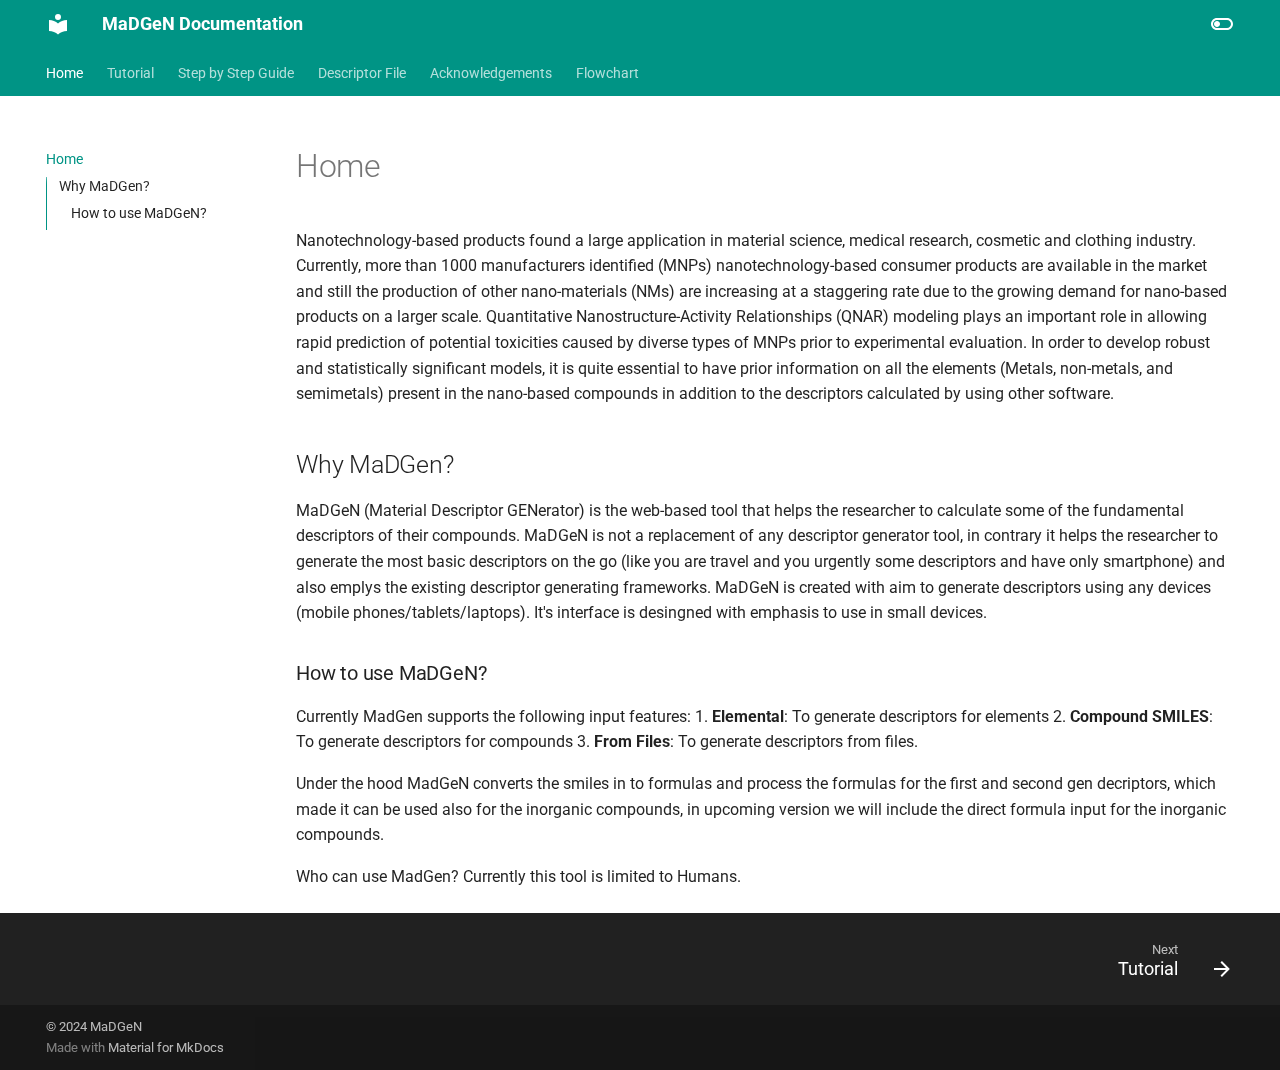
==== commit 72f5a6b0: "Deployed e2a06d3 with MkDocs version: 1.6.0" ====
--- a/index.html
+++ b/index.html
@@ -44,6 +44,8 @@
       
     
     
+      <link rel="stylesheet" href="stylesheets/extra.css">
+    
     <script>__md_scope=new URL(".",location),__md_hash=e=>[...e].reduce((e,_)=>(e<<5)-e+_.charCodeAt(0),0),__md_get=(e,_=localStorage,t=__md_scope)=>JSON.parse(_.getItem(t.pathname+"."+e)),__md_set=(e,_,t=localStorage,a=__md_scope)=>{try{t.setItem(a.pathname+"."+e,JSON.stringify(_))}catch(e){}}</script>
     
       
@@ -51,7 +53,16 @@
     
     
     
-  </head>
+   <link href="assets/stylesheets/glightbox.min.css" rel="stylesheet"/><style>
+    html.glightbox-open { overflow: initial; height: 100%; }
+    .gslide-title { margin-top: 0px; user-select: text; }
+    .gslide-desc { color: #666; user-select: text; }
+    .gslide-image img { background: white; }
+    .gscrollbar-fixer { padding-right: 15px; }
+    .gdesc-inner { font-size: 0.75rem; }
+    body[data-md-color-scheme="slate"] .gdesc-inner { background: var(--md-default-bg-color);}
+    body[data-md-color-scheme="slate"] .gslide-title { color: var(--md-default-fg-color);}
+    body[data-md-color-scheme="slate"] .gslide-desc { color: var(--md-default-fg-color);}</style> <script src="assets/javascripts/glightbox.min.js"></script></head>
   
   
     
@@ -142,45 +153,6 @@
     
     
     
-      <label class="md-header__button md-icon" for="__search">
-        
-        <svg xmlns="http://www.w3.org/2000/svg" viewBox="0 0 24 24"><path d="M9.5 3A6.5 6.5 0 0 1 16 9.5c0 1.61-.59 3.09-1.56 4.23l.27.27h.79l5 5-1.5 1.5-5-5v-.79l-.27-.27A6.516 6.516 0 0 1 9.5 16 6.5 6.5 0 0 1 3 9.5 6.5 6.5 0 0 1 9.5 3m0 2C7 5 5 7 5 9.5S7 14 9.5 14 14 12 14 9.5 12 5 9.5 5Z"/></svg>
-      </label>
-      <div class="md-search" data-md-component="search" role="dialog">
-  <label class="md-search__overlay" for="__search"></label>
-  <div class="md-search__inner" role="search">
-    <form class="md-search__form" name="search">
-      <input type="text" class="md-search__input" name="query" aria-label="Search" placeholder="Search" autocapitalize="off" autocorrect="off" autocomplete="off" spellcheck="false" data-md-component="search-query" required>
-      <label class="md-search__icon md-icon" for="__search">
-        
-        <svg xmlns="http://www.w3.org/2000/svg" viewBox="0 0 24 24"><path d="M9.5 3A6.5 6.5 0 0 1 16 9.5c0 1.61-.59 3.09-1.56 4.23l.27.27h.79l5 5-1.5 1.5-5-5v-.79l-.27-.27A6.516 6.516 0 0 1 9.5 16 6.5 6.5 0 0 1 3 9.5 6.5 6.5 0 0 1 9.5 3m0 2C7 5 5 7 5 9.5S7 14 9.5 14 14 12 14 9.5 12 5 9.5 5Z"/></svg>
-        
-        <svg xmlns="http://www.w3.org/2000/svg" viewBox="0 0 24 24"><path d="M20 11v2H8l5.5 5.5-1.42 1.42L4.16 12l7.92-7.92L13.5 5.5 8 11h12Z"/></svg>
-      </label>
-      <nav class="md-search__options" aria-label="Search">
-        
-        <button type="reset" class="md-search__icon md-icon" title="Clear" aria-label="Clear" tabindex="-1">
-          
-          <svg xmlns="http://www.w3.org/2000/svg" viewBox="0 0 24 24"><path d="M19 6.41 17.59 5 12 10.59 6.41 5 5 6.41 10.59 12 5 17.59 6.41 19 12 13.41 17.59 19 19 17.59 13.41 12 19 6.41Z"/></svg>
-        </button>
-      </nav>
-      
-        <div class="md-search__suggest" data-md-component="search-suggest"></div>
-      
-    </form>
-    <div class="md-search__output">
-      <div class="md-search__scrollwrap" tabindex="0" data-md-scrollfix>
-        <div class="md-search-result" data-md-component="search-result">
-          <div class="md-search-result__meta">
-            Initializing search
-          </div>
-          <ol class="md-search-result__list" role="presentation"></ol>
-        </div>
-      </div>
-    </div>
-  </div>
-</div>
-    
     
   </nav>
   
@@ -277,6 +249,23 @@
     
   
   Acknowledgements
+
+      </a>
+    </li>
+  
+
+      
+        
+  
+  
+  
+    <li class="md-tabs__item">
+      <a href="flowchart/" class="md-tabs__link">
+        
+  
+    
+  
+  Flowchart
 
       </a>
     </li>
@@ -470,6 +459,26 @@
   
   <span class="md-ellipsis">
     Acknowledgements
+  </span>
+  
+
+      </a>
+    </li>
+  
+
+    
+      
+      
+  
+  
+  
+  
+    <li class="md-nav__item">
+      <a href="flowchart/" class="md-nav__link">
+        
+  
+  <span class="md-ellipsis">
+    Flowchart
   </span>
   
 
@@ -605,5 +614,7 @@
       <script src="assets/javascripts/bundle.af256bd8.min.js"></script>
       
     
-  </body>
+  <script id="init-glightbox">const lightbox = GLightbox({"touchNavigation": true, "loop": false, "zoomable": true, "draggable": true, "openEffect": "zoom", "closeEffect": "zoom", "slideEffect": "slide"});
+document$.subscribe(() => { lightbox.reload() });
+</script></body>
 </html>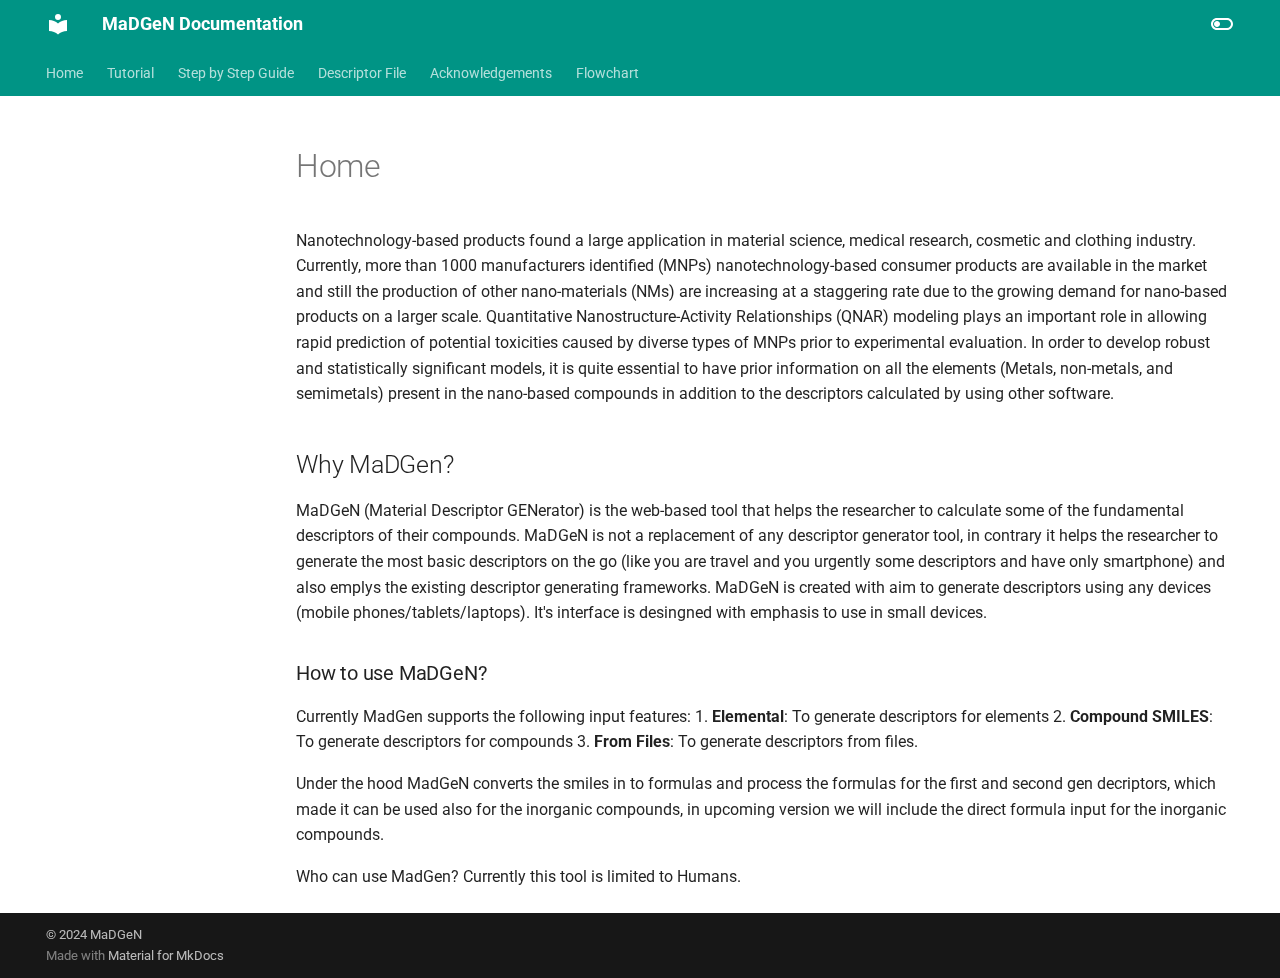
==== commit 5d6dc80e: "Deployed e2a06d3 with MkDocs version: 1.6.0" ====
--- a/index.html
+++ b/index.html
@@ -9,8 +9,6 @@
       
       
       
-      
-        <link rel="next" href="tutorial/">
       
       
       <link rel="icon" href="assets/images/favicon.png">
@@ -171,11 +169,9 @@
         
   
   
-    
-  
-  
-    <li class="md-tabs__item md-tabs__item--active">
-      <a href="." class="md-tabs__link">
+  
+    <li class="md-tabs__item">
+      <a href="introduction/" class="md-tabs__link">
         
   
     
@@ -311,78 +307,18 @@
       
   
   
-    
-  
-  
-  
-    <li class="md-nav__item md-nav__item--active">
-      
-      <input class="md-nav__toggle md-toggle" type="checkbox" id="__toc">
-      
-      
-      
-        <label class="md-nav__link md-nav__link--active" for="__toc">
-          
+  
+  
+    <li class="md-nav__item">
+      <a href="introduction/" class="md-nav__link">
+        
   
   <span class="md-ellipsis">
     Home
   </span>
   
 
-          <span class="md-nav__icon md-icon"></span>
-        </label>
-      
-      <a href="." class="md-nav__link md-nav__link--active">
-        
-  
-  <span class="md-ellipsis">
-    Home
-  </span>
-  
-
-      </a>
-      
-        
-
-<nav class="md-nav md-nav--secondary" aria-label="Table of contents">
-  
-  
-  
-  
-    <label class="md-nav__title" for="__toc">
-      <span class="md-nav__icon md-icon"></span>
-      Table of contents
-    </label>
-    <ul class="md-nav__list" data-md-component="toc" data-md-scrollfix>
-      
-        <li class="md-nav__item">
-  <a href="#why-madgen" class="md-nav__link">
-    <span class="md-ellipsis">
-      Why MaDGen?
-    </span>
-  </a>
-  
-    <nav class="md-nav" aria-label="Why MaDGen?">
-      <ul class="md-nav__list">
-        
-          <li class="md-nav__item">
-  <a href="#how-to-use-madgen" class="md-nav__link">
-    <span class="md-ellipsis">
-      How to use MaDGeN?
-    </span>
-  </a>
-  
-</li>
-        
-      </ul>
-    </nav>
-  
-</li>
-      
-    </ul>
-  
-</nav>
-      
+      </a>
     </li>
   
 
@@ -558,28 +494,6 @@
         <footer class="md-footer">
   
     
-      
-      <nav class="md-footer__inner md-grid" aria-label="Footer" >
-        
-        
-          
-          <a href="tutorial/" class="md-footer__link md-footer__link--next" aria-label="Next: Tutorial">
-            <div class="md-footer__title">
-              <span class="md-footer__direction">
-                Next
-              </span>
-              <div class="md-ellipsis">
-                Tutorial
-              </div>
-            </div>
-            <div class="md-footer__button md-icon">
-              
-              <svg xmlns="http://www.w3.org/2000/svg" viewBox="0 0 24 24"><path d="M4 11v2h12l-5.5 5.5 1.42 1.42L19.84 12l-7.92-7.92L10.5 5.5 16 11H4Z"/></svg>
-            </div>
-          </a>
-        
-      </nav>
-    
   
   <div class="md-footer-meta md-typeset">
     <div class="md-footer-meta__inner md-grid">
